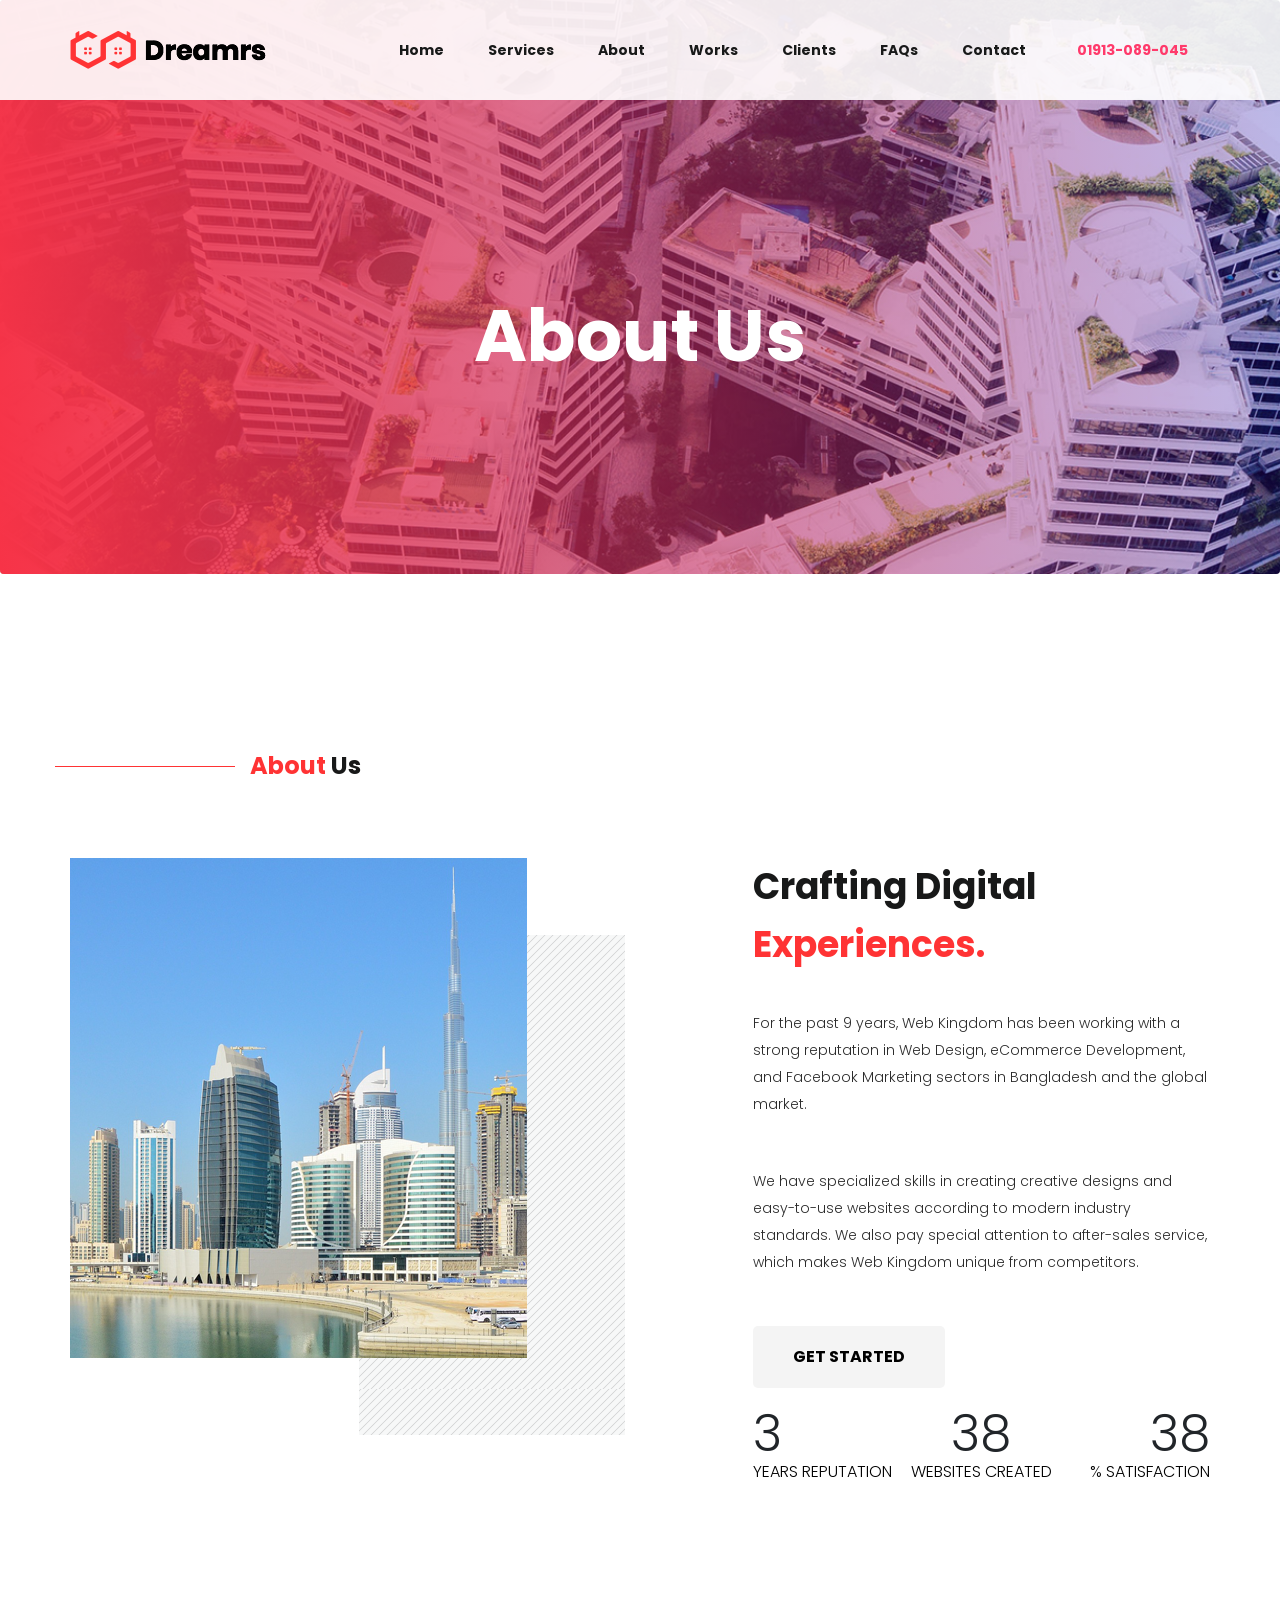
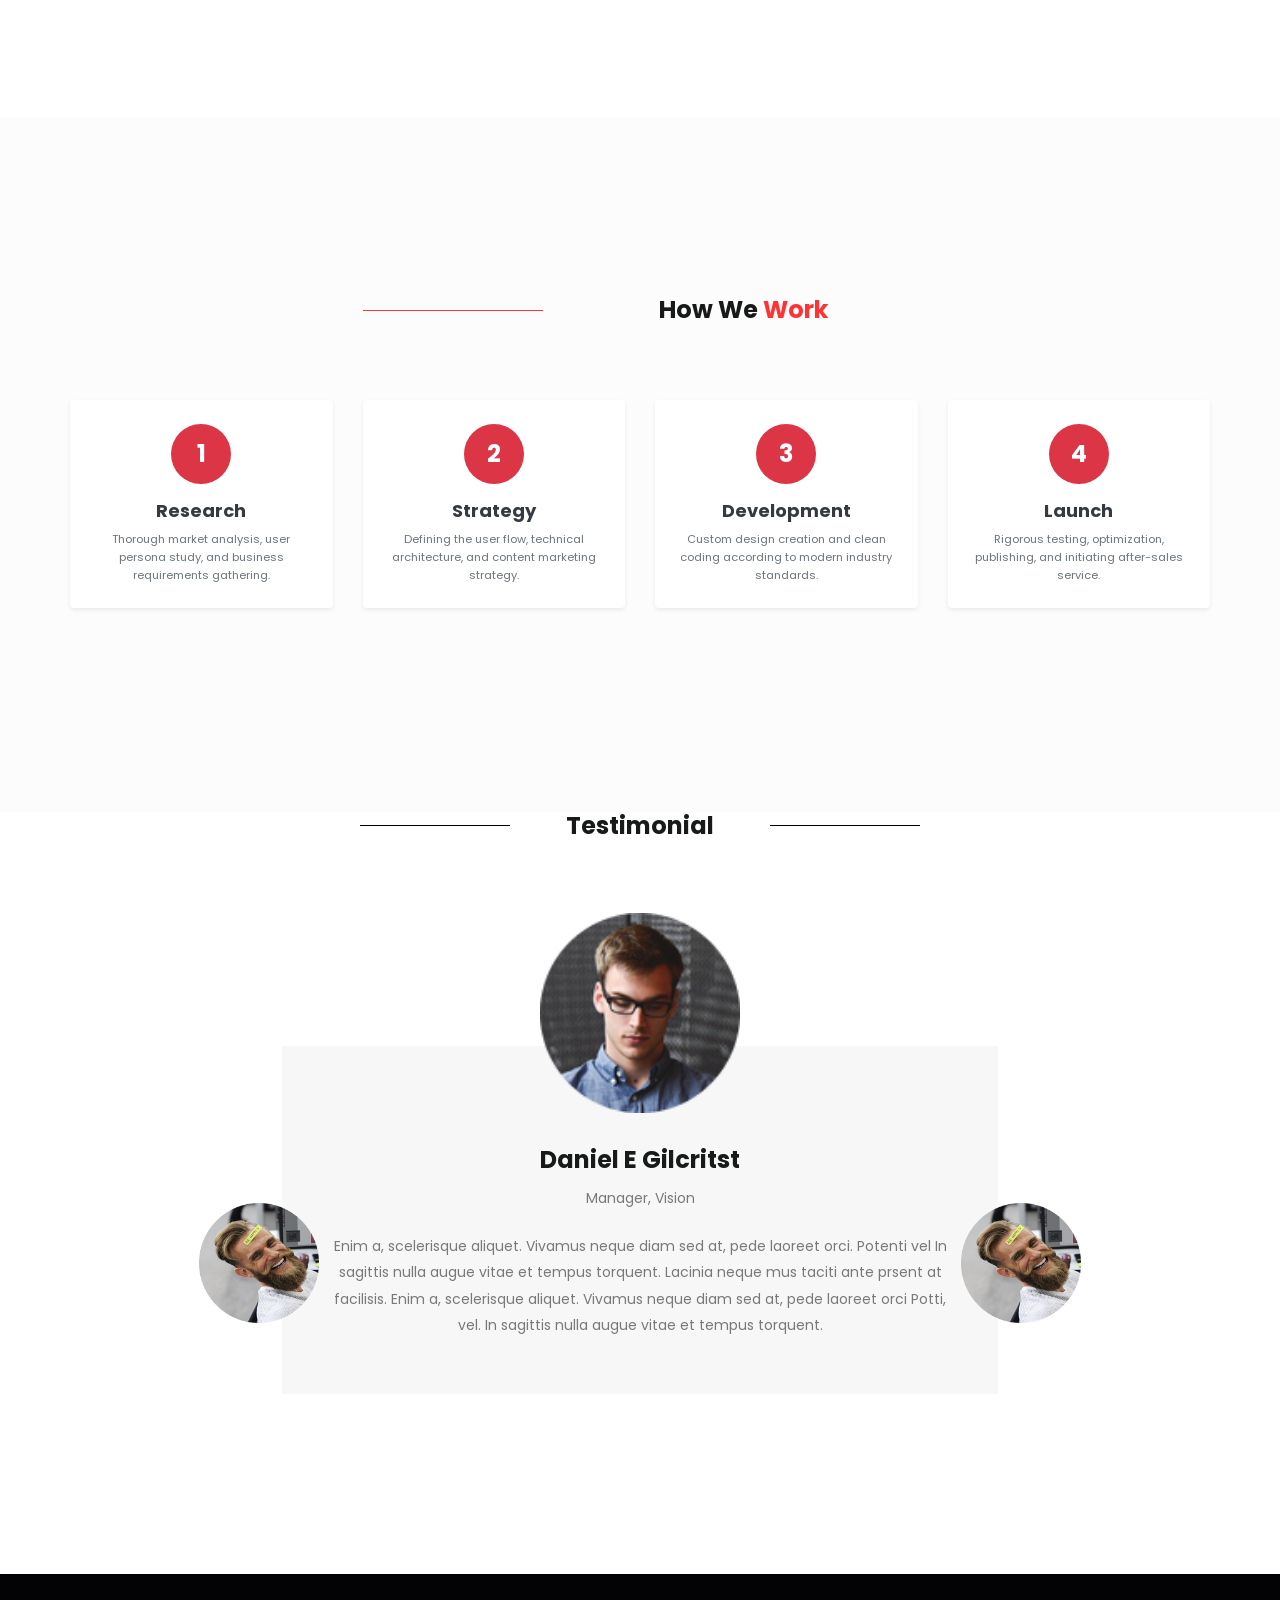
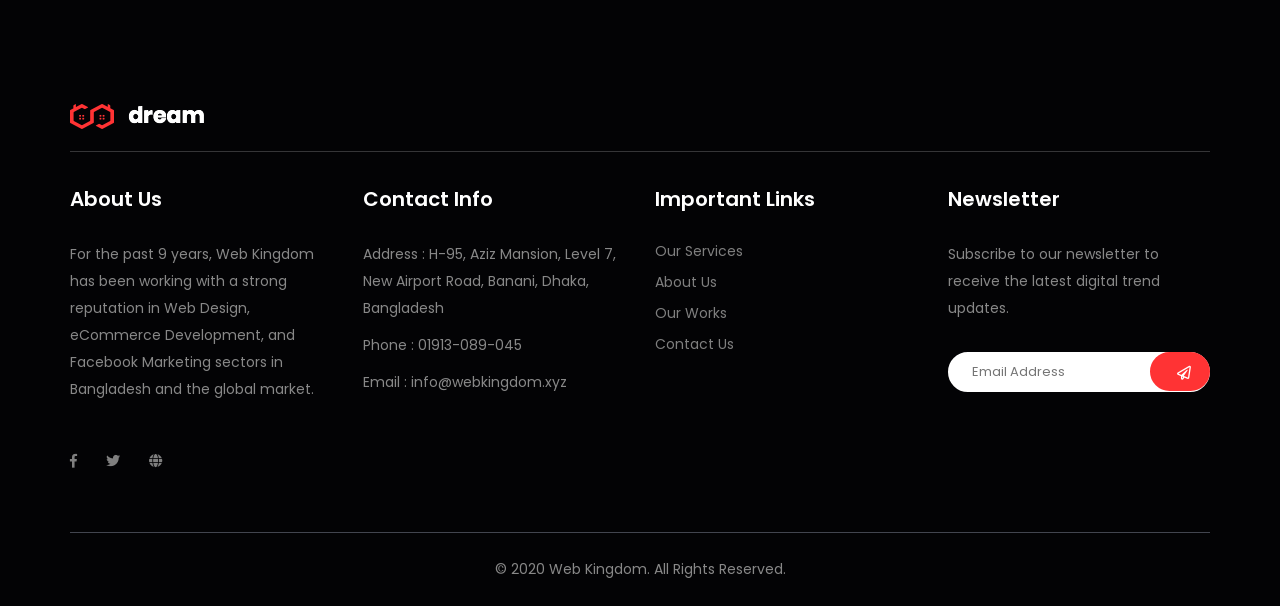
==== about.html @ f904aea2 "Initial commit - Web Kingdom Website Transformation" ====
<!doctype html>
<html lang="en">

<head>
   <!-- Required meta tags -->
   <meta charset="utf-8">
   <meta name="viewport" content="width=device-width, initial-scale=1, shrink-to-fit=no">
   <title>Web Kingdom || About Us</title>
   <link rel="icon" href="img/favicon.png">
   <!-- Bootstrap CSS -->
   <link rel="stylesheet" href="css/bootstrap.min.css">
   <!-- animate CSS -->
   <link rel="stylesheet" href="css/animate.css">
   <!-- owl carousel CSS -->
   <link rel="stylesheet" href="css/owl.carousel.min.css">
   <!-- themify CSS -->
   <link rel="stylesheet" href="css/themify-icons.css">
   <!-- flaticon CSS -->
   <link rel="stylesheet" href="css/flaticon.css">
   <!-- magnific-popup CSS -->
   <link rel="stylesheet" href="css/magnific-popup.css">
   <!-- slick CSS -->
   <link rel="stylesheet" href="css/slick.css">
   <!-- font awesome CSS -->
   <link rel="stylesheet" href="fontawesome/css/all.min.css">
   <!-- style CSS -->
   <link rel="stylesheet" href="css/style.css">
</head>

<body>
   <!--::menu part start::-->
   <header class="main_menu home_menu">
      <div class="container">
         <div class="row">
            <div class="col-lg-12">
               <nav class="navbar navbar-expand-lg navbar-light">
                  <a class="navbar-brand" href="index.html"> <img src="img/logo.png" alt="logo"> </a>
                  <button class="navbar-toggler" type="button" data-toggle="collapse" data-target="#navbarNav"
                     aria-controls="navbarNav" aria-expanded="false" aria-label="Toggle navigation">
                     <span class="navbar-toggler-icon"></span>
                  </button>
                  <div class="collapse navbar-collapse main-menu-item" id="navbarNav">
                     <ul class="navbar-nav">
                        <li class="nav-item">
                           <a class="nav-link" href="index.html">Home</a>
                        </li>
                        <li class="nav-item">
                           <a class="nav-link" href="services.html">Services</a>
                        </li>
                        <li class="nav-item active">
                           <a class="nav-link" href="about.html">About</a>
                        </li>
                        <li class="nav-item">
                           <a class="nav-link" href="project.html">Works</a>
                        </li>
                        <li class="nav-item">
                           <a class="nav-link" href="index.html#clients">Clients</a>
                        </li>
                        <li class="nav-item">
                           <a class="nav-link" href="index.html#faqs">FAQs</a>
                        </li>
                        <li class="nav-item">
                           <a class="nav-link" href="contact.html">Contact</a>
                        </li>
                        <li class="nav-item">
                           <a class="nav-link font-weight-bold" href="tel:01913089045" style="color: #ff3a6b;"><i class="fas fa-phone-alt mr-1"></i> 01913-089-045</a>
                        </li>
                     </ul>
                  </div>
               </nav>
            </div>
         </div>
      </div>
   </header>
   <!--::menu part end::-->

   <!--::breadcrumb part start::-->
   <section class="breadcrumb blog_bg">
      <div class="container">
         <div class="row">
            <div class="col-lg-12">
               <div class="breadcrumb_iner">
                  <div class="breadcrumb_iner_item">
                     <h2>About Us</h2>
                  </div>
               </div>
            </div>
         </div>
      </div>
   </section>
   <!--::breadcrumb part start::-->

   <!--::about part start::-->
   <section class="about_part section-padding">
      <div class="container">
         <div class="row">
            <div class="section_tittle">
               <h2><span>about</span> us</h2>
            </div>
         </div>
         <div class="row">
            <div class="col-lg-6 col-md-6">
               <div class="about_img">
                  <img src="img/about.png" alt="">
               </div>
            </div>
            <div class="offset-lg-1 col-lg-5 col-sm-8 col-md-6">
               <div class="about_text">
                  <h2>Crafting Digital <span>Experiences.</span></h2>
                  <p>For the past 9 years, Web Kingdom has been working with a strong reputation in Web Design, eCommerce Development, and Facebook Marketing sectors in Bangladesh and the global market.</p>
                  <p>We have specialized skills in creating creative designs and easy-to-use websites according to modern industry standards. We also pay special attention to after-sales service, which makes Web Kingdom unique from competitors.</p>
                  <a href="contact.html" class="btn_1">Get Started</a>
                  <div class="about_part_counter mt-4">
                     <div class="single_counter">
                        <span class="counter">9</span>
                        <p>Years Reputation</p>
                     </div>
                     <div class="single_counter">
                        <span class="counter">100</span>
                        <p>Websites Created</p>
                     </div>
                     <div class="single_counter">
                        <span class="counter">100</span>
                        <p>% Satisfaction</p>
                     </div>
                  </div>
               </div>
            </div>
         </div>
      </div>
   </section>
   <!--::about part end::-->

   <!--::team part end::-->
   <!--::how we work start::-->
   <section class="service_part section-padding" style="background-color: #fcfcfd;">
      <div class="container">
         <div class="row justify-content-center">
            <div class="col-xl-6 col-sm-6">
               <div class="section_tittle text-center">
                  <h2>How We <span>Work</span></h2>
               </div>
            </div>
         </div>
         <div class="row mt-5">
            <div class="col-lg-3 col-sm-6 text-center mb-4">
               <div class="p-4 bg-white rounded shadow-sm">
                  <div class="rounded-circle bg-danger text-white d-flex align-items-center justify-content-center mx-auto mb-3" style="width: 60px; height: 60px; font-size: 1.5rem; font-weight: bold;">1</div>
                  <h4 class="text-dark font-weight-bold mb-2">Research</h4>
                  <p class="text-secondary small">Thorough market analysis, user persona study, and business requirements gathering.</p>
               </div>
            </div>
            <div class="col-lg-3 col-sm-6 text-center mb-4">
               <div class="p-4 bg-white rounded shadow-sm">
                  <div class="rounded-circle bg-danger text-white d-flex align-items-center justify-content-center mx-auto mb-3" style="width: 60px; height: 60px; font-size: 1.5rem; font-weight: bold;">2</div>
                  <h4 class="text-dark font-weight-bold mb-2">Strategy</h4>
                  <p class="text-secondary small">Defining the user flow, technical architecture, and content marketing strategy.</p>
               </div>
            </div>
            <div class="col-lg-3 col-sm-6 text-center mb-4">
               <div class="p-4 bg-white rounded shadow-sm">
                  <div class="rounded-circle bg-danger text-white d-flex align-items-center justify-content-center mx-auto mb-3" style="width: 60px; height: 60px; font-size: 1.5rem; font-weight: bold;">3</div>
                  <h4 class="text-dark font-weight-bold mb-2">Development</h4>
                  <p class="text-secondary small">Custom design creation and clean coding according to modern industry standards.</p>
               </div>
            </div>
            <div class="col-lg-3 col-sm-6 text-center mb-4">
               <div class="p-4 bg-white rounded shadow-sm">
                  <div class="rounded-circle bg-danger text-white d-flex align-items-center justify-content-center mx-auto mb-3" style="width: 60px; height: 60px; font-size: 1.5rem; font-weight: bold;">4</div>
                  <h4 class="text-dark font-weight-bold mb-2">Launch</h4>
                  <p class="text-secondary small">Rigorous testing, optimization, publishing, and initiating after-sales service.</p>
               </div>
            </div>
         </div>
      </div>
   </section>
   <!--::how we work end::-->


   <!--::review_part start::-->
   <section class="review_part padding_bottom">
      <div class="container-fluid">
         <div class="row justify-content-center">
            <div class="col-xl-6 col-sm-6">
               <div class="section_tittle text-center">
                  <h2>Testimonial</h2>
               </div>
            </div>
         </div>
         <div class="row justify-content-center">
            <div class="col-lg-11 col-sm-8">
               <!-- THUMBNAILS -->
               <div class="slider-nav-thumbnails">
                  <div class="slider-thumbnails">
                     <img src="img/client/client_1.png" alt="slideimg" class="image">
                  </div>
                  <div class="slider-thumbnails">
                     <img src="img/client/client_2.png" alt="slideimg" class="image">
                  </div>
                  <div class="slider-thumbnails">
                     <img src="img/client/client_3.png" alt="slideimg" class="image">
                  </div>
                  <div class="slider-thumbnails">
                     <img src="img/client/client_2.png" alt="slideimg" class="image">
                  </div>
               </div>
            </div>
            <div class="col-lg-7 col-sm-10">
               <!-- MAIN SLIDES -->
               <div class="slider">
                  <div data-index="1">
                     <div class="client_review_text text-center">
                        <h3>Daniel E Gilcritst</h3>
                        <h5>Manager, Vision</h5>
                        <p>Enim a, scelerisque aliquet. Vivamus neque diam sed at, pede laoreet orci.
                           Potenti vel In sagittis nulla augue vitae et tempus torquent. Lacinia neque
                           mus taciti ante prsent at facilisis. Enim a, scelerisque aliquet. Vivamus neque
                           diam sed at, pede laoreet orci Potti, vel. In sagittis nulla augue vitae et
                           tempus torquent. </p>
                     </div>
                  </div>
                  <div data-index="2">
                     <div class="client_review_text text-center">
                        <h3>Daniel E Gilcritst</h3>
                        <h5>Manager, Vision</h5>
                        <p> Vivamus neque diam sed at, pede laoreet orci. Potenti
                           vel In sagittis nulla augue vitae et tempus torquent. Lacinia neque mus taciti
                           ante prsent at facilisis. Enim a, scelerisque aliquet. Vivamus neque diam sed at,
                           pede laoreet orci Potti, vel. In sagittis nulla augue vitae et tempus torquent. Enim a,
                           scelerisque aliquet. </p>
                     </div>
                  </div>
                  <div data-index="3">
                     <div class="client_review_text text-center">
                        <h3>Daniel E Gilcritst</h3>
                        <h5>Manager, Vision</h5>
                        <p>Enim a, scelerisque aliquet. Vivamus neque diam sed at, pede laoreet orci. Potenti
                           vel In sagittis nulla augue vitae et tempus torquent. Lacinia neque mus taciti
                           ante prsent at facilisis. Enim a, scelerisque aliquet. Vivamus neque diam sed at,
                           pede laoreet orci Potti, vel. In sagittis nulla augue vitae et tempus torquent. </p>
                     </div>
                  </div>
                  <div data-index="4">
                     <div class="client_review_text text-center">
                        <h3>Daniel E Gilcritst</h3>
                        <h5>Manager, Vision</h5>
                        <p>Vivamus neque diam sed at, pede laoreet orci. Potenti
                           vel In sagittis nulla augue vitae et tempus torquent. Lacinia neque mus taciti
                           ante prsent at facilisis. Enim a, scelerisque aliquet. Vivamus neque diam sed at,
                           pede laoreet orci Potti, vel. In sagittis nulla augue vitae et tempus torquent Enim a,
                           scelerisque aliquet. </p>
                     </div>
                  </div>
               </div>
            </div>
         </div>
      </div>
   </section>
   <!--::review_part end::-->

   <!--::footer_part start::-->
   <footer class="footer_part">
      <div class="container">
         <div class="row">
            <div class="col-lg-12">
               <div class="footer_logo">
                  <a href="index.html" class="footer_logo_iner"> <img src="img/footer_logo.png" alt="#"> </a>
               </div>
            </div>

            <div class="col-sm-6 col-lg-3">
               <div class="single_footer_part">
                  <h4>About Us</h4>
                  <p>For the past 9 years, Web Kingdom has been working with a strong reputation in Web Design, eCommerce Development, and Facebook Marketing sectors in Bangladesh and the global market.</p>
                  <div class="footer_icon social_icon">
                     <ul class="list-unstyled">
                        <li><a href="#" class="single_social_icon"><i class="fab fa-facebook-f"></i></a></li>
                        <li><a href="#" class="single_social_icon"><i class="fab fa-twitter"></i></a></li>
                        <li><a href="#" class="single_social_icon"><i class="fas fa-globe"></i></a></li>
                     </ul>
                  </div>
               </div>
            </div>
            <div class="col-sm-6 col-lg-3">
               <div class="single_footer_part">
                  <h4>Contact Info</h4>
                  <p>Address : H-95, Aziz Mansion, Level 7, New Airport Road, Banani, Dhaka, Bangladesh</p>
                  <p>Phone : 01913-089-045</p>
                  <p>Email : info@webkingdom.xyz</p>
               </div>
            </div>
            <div class="col-sm-6 col-lg-3">
               <div class="single_footer_part">
                  <h4>Important Links</h4>
                  <ul class="list-unstyled">
                     <li><a href="services.html">Our Services</a></li>
                     <li><a href="about.html">About Us</a></li>
                     <li><a href="project.html">Our Works</a></li>
                     <li><a href="contact.html">Contact Us</a></li>
                  </ul>
               </div>
            </div>
            <div class="col-sm-6 col-lg-3">
               <div class="single_footer_part">
                  <h4>Newsletter</h4>
                  <p>Subscribe to our newsletter to receive the latest digital trend updates.</p>
                  <div id="mc_embed_signup">
                     <form target="_blank"
                        action="#"
                        method="get" class="subscribe_form relative mail_part" required>
                        <input type="email" name="email" id="newsletter-form-email" placeholder="Email Address"
                           class="placeholder hide-on-focus" onfocus="this.placeholder = ''" onblur="this.placeholder = ' Email Address '"
                           required="" type="email">
                        <button type="submit" name="submit" id="newsletter-submit"
                           class="email_icon newsletter-submit button-contactForm"><i
                              class="far fa-paper-plane"></i></button>
                        <div class="mt-10 info"></div>
                     </form>
                  </div>
               </div>
            </div>
         </div>
         <hr>
         <div class="row">
            <div class="col-lg-12">
               <div class="copyright_text text-center">
                  <P>
© 2020 Web Kingdom. All Rights Reserved.
                  </P>
               </div>
            </div>
         </div>
      </div>
   </footer>
   <!--::footer_part end::-->
   
   <!-- jquery -->
   <script src="js/jquery-1.12.1.min.js"></script>
   <!-- popper js -->
   <script src="js/popper.min.js"></script>
   <!-- bootstrap js -->
   <script src="js/bootstrap.min.js"></script>
   <!-- easing js -->
   <script src="js/jquery.magnific-popup.min.js"></script>
   <!-- owl carousel js -->
   <script src="js/owl.carousel.min.js"></script>
   <script src="js/slick.min.js"></script>
   <!-- easing js -->
   <script src="js/jquery.easing.min.js"></script>
   <!--masonry js-->
   <script src="js/masonry.pkgd.min.js"></script>
   <script src="js/masonry.pkgd.js"></script>
   <!--form validation js-->
   <script src="js/jquery.nice-select.min.js"></script>
   <script src="js/contact.js"></script>
   <script src="js/jquery.ajaxchimp.min.js"></script>
   <script src="js/jquery.form.js"></script>
   <script src="js/jquery.validate.min.js"></script>
   <script src="js/mail-script.js"></script>
   <!-- counter js -->
   <script src="js/jquery.counterup.min.js"></script>
   <script src="js/waypoints.min.js"></script>
   <!-- custom js -->
   <script src="js/custom.js"></script>
</body>

</html>
---- fontawesome/css/all.min.css ----
.fa,.fab,.fal,.far,.fas{-moz-osx-font-smoothing:grayscale;-webkit-font-smoothing:antialiased;display:inline-block;font-style:normal;font-variant:normal;text-rendering:auto;line-height:1}.fa-lg{font-size:1.33333em;line-height:.75em;vertical-align:-.0667em}.fa-xs{font-size:.75em}.fa-sm{font-size:.875em}.fa-1x{font-size:1em}.fa-2x{font-size:2em}.fa-3x{font-size:3em}.fa-4x{font-size:4em}.fa-5x{font-size:5em}.fa-6x{font-size:6em}.fa-7x{font-size:7em}.fa-8x{font-size:8em}.fa-9x{font-size:9em}.fa-10x{font-size:10em}.fa-fw{text-align:center;width:1.25em}.fa-ul{list-style-type:none;margin-left:2.5em;padding-left:0}.fa-ul>li{position:relative}.fa-li{left:-2em;position:absolute;text-align:center;width:2em;line-height:inherit}.fa-border{border:.08em solid #eee;border-radius:.1em;padding:.2em .25em .15em}.fa-pull-left{float:left}.fa-pull-right{float:right}.fa.fa-pull-left,.fab.fa-pull-left,.fal.fa-pull-left,.far.fa-pull-left,.fas.fa-pull-left{margin-right:.3em}.fa.fa-pull-right,.fab.fa-pull-right,.fal.fa-pull-right,.far.fa-pull-right,.fas.fa-pull-right{margin-left:.3em}.fa-spin{animation:fa-spin 2s infinite linear}.fa-pulse{animation:fa-spin 1s infinite steps(8)}@keyframes fa-spin{0%{transform:rotate(0deg)}to{transform:rotate(1turn)}}.fa-rotate-90{-ms-filter:"progid:DXImageTransform.Microsoft.BasicImage(rotation=1)";transform:rotate(90deg)}.fa-rotate-180{-ms-filter:"progid:DXImageTransform.Microsoft.BasicImage(rotation=2)";transform:rotate(180deg)}.fa-rotate-270{-ms-filter:"progid:DXImageTransform.Microsoft.BasicImage(rotation=3)";transform:rotate(270deg)}.fa-flip-horizontal{-ms-filter:"progid:DXImageTransform.Microsoft.BasicImage(rotation=0, mirror=1)";transform:scaleX(-1)}.fa-flip-vertical{transform:scaleY(-1)}.fa-flip-horizontal.fa-flip-vertical,.fa-flip-vertical{-ms-filter:"progid:DXImageTransform.Microsoft.BasicImage(rotation=2, mirror=1)"}.fa-flip-horizontal.fa-flip-vertical{transform:scale(-1)}:root .fa-flip-horizontal,:root .fa-flip-vertical,:root .fa-rotate-90,:root .fa-rotate-180,:root .fa-rotate-270{filter:none}.fa-stack{display:inline-block;height:2em;line-height:2em;position:relative;vertical-align:middle;width:2.5em}.fa-stack-1x,.fa-stack-2x{left:0;position:absolute;text-align:center;width:100%}.fa-stack-1x{line-height:inherit}.fa-stack-2x{font-size:2em}.fa-inverse{color:#fff}.fa-500px:before{content:"\f26e"}.fa-accessible-icon:before{content:"\f368"}.fa-accusoft:before{content:"\f369"}.fa-acquisitions-incorporated:before{content:"\f6af"}.fa-ad:before{content:"\f641"}.fa-address-book:before{content:"\f2b9"}.fa-address-card:before{content:"\f2bb"}.fa-adjust:before{content:"\f042"}.fa-adn:before{content:"\f170"}.fa-adobe:before{content:"\f778"}.fa-adversal:before{content:"\f36a"}.fa-affiliatetheme:before{content:"\f36b"}.fa-air-freshener:before{content:"\f5d0"}.fa-algolia:before{content:"\f36c"}.fa-align-center:before{content:"\f037"}.fa-align-justify:before{content:"\f039"}.fa-align-left:before{content:"\f036"}.fa-align-right:before{content:"\f038"}.fa-alipay:before{content:"\f642"}.fa-allergies:before{content:"\f461"}.fa-amazon:before{content:"\f270"}.fa-amazon-pay:before{content:"\f42c"}.fa-ambulance:before{content:"\f0f9"}.fa-american-sign-language-interpreting:before{content:"\f2a3"}.fa-amilia:before{content:"\f36d"}.fa-anchor:before{content:"\f13d"}.fa-android:before{content:"\f17b"}.fa-angellist:before{content:"\f209"}.fa-angle-double-down:before{content:"\f103"}.fa-angle-double-left:before{content:"\f100"}.fa-angle-double-right:before{content:"\f101"}.fa-angle-double-up:before{content:"\f102"}.fa-angle-down:before{content:"\f107"}.fa-angle-left:before{content:"\f104"}.fa-angle-right:before{content:"\f105"}.fa-angle-up:before{content:"\f106"}.fa-angry:before{content:"\f556"}.fa-angrycreative:before{content:"\f36e"}.fa-angular:before{content:"\f420"}.fa-ankh:before{content:"\f644"}.fa-app-store:before{content:"\f36f"}.fa-app-store-ios:before{content:"\f370"}.fa-apper:before{content:"\f371"}.fa-apple:before{content:"\f179"}.fa-apple-alt:before{content:"\f5d1"}.fa-apple-pay:before{content:"\f415"}.fa-archive:before{content:"\f187"}.fa-archway:before{content:"\f557"}.fa-arrow-alt-circle-down:before{content:"\f358"}.fa-arrow-alt-circle-left:before{content:"\f359"}.fa-arrow-alt-circle-right:before{content:"\f35a"}.fa-arrow-alt-circle-up:before{content:"\f35b"}.fa-arrow-circle-down:before{content:"\f0ab"}.fa-arrow-circle-left:before{content:"\f0a8"}.fa-arrow-circle-right:before{content:"\f0a9"}.fa-arrow-circle-up:before{content:"\f0aa"}.fa-arrow-down:before{content:"\f063"}.fa-arrow-left:before{content:"\f060"}.fa-arrow-right:before{content:"\f061"}.fa-arrow-up:before{content:"\f062"}.fa-arrows-alt:before{content:"\f0b2"}.fa-arrows-alt-h:before{content:"\f337"}.fa-arrows-alt-v:before{content:"\f338"}.fa-artstation:before{content:"\f77a"}.fa-assistive-listening-systems:before{content:"\f2a2"}.fa-asterisk:before{content:"\f069"}.fa-asymmetrik:before{content:"\f372"}.fa-at:before{content:"\f1fa"}.fa-atlas:before{content:"\f558"}.fa-atlassian:before{content:"\f77b"}.fa-atom:before{content:"\f5d2"}.fa-audible:before{content:"\f373"}.fa-audio-description:before{content:"\f29e"}.fa-autoprefixer:before{content:"\f41c"}.fa-avianex:before{content:"\f374"}.fa-aviato:before{content:"\f421"}.fa-award:before{content:"\f559"}.fa-aws:before{content:"\f375"}.fa-baby:before{content:"\f77c"}.fa-baby-carriage:before{content:"\f77d"}.fa-backspace:before{content:"\f55a"}.fa-backward:before{content:"\f04a"}.fa-balance-scale:before{content:"\f24e"}.fa-ban:before{content:"\f05e"}.fa-band-aid:before{content:"\f462"}.fa-bandcamp:before{content:"\f2d5"}.fa-barcode:before{content:"\f02a"}.fa-bars:before{content:"\f0c9"}.fa-baseball-ball:before{content:"\f433"}.fa-basketball-ball:before{content:"\f434"}.fa-bath:before{content:"\f2cd"}.fa-battery-empty:before{content:"\f244"}.fa-battery-full:before{content:"\f240"}.fa-battery-half:before{content:"\f242"}.fa-battery-quarter:before{content:"\f243"}.fa-battery-three-quarters:before{content:"\f241"}.fa-bed:before{content:"\f236"}.fa-beer:before{content:"\f0fc"}.fa-behance:before{content:"\f1b4"}.fa-behance-square:before{content:"\f1b5"}.fa-bell:before{content:"\f0f3"}.fa-bell-slash:before{content:"\f1f6"}.fa-bezier-curve:before{content:"\f55b"}.fa-bible:before{content:"\f647"}.fa-bicycle:before{content:"\f206"}.fa-bimobject:before{content:"\f378"}.fa-binoculars:before{content:"\f1e5"}.fa-biohazard:before{content:"\f780"}.fa-birthday-cake:before{content:"\f1fd"}.fa-bitbucket:before{content:"\f171"}.fa-bitcoin:before{content:"\f379"}.fa-bity:before{content:"\f37a"}.fa-black-tie:before{content:"\f27e"}.fa-blackberry:before{content:"\f37b"}.fa-blender:before{content:"\f517"}.fa-blender-phone:before{content:"\f6b6"}.fa-blind:before{content:"\f29d"}.fa-blog:before{content:"\f781"}.fa-blogger:before{content:"\f37c"}.fa-blogger-b:before{content:"\f37d"}.fa-bluetooth:before{content:"\f293"}.fa-bluetooth-b:before{content:"\f294"}.fa-bold:before{content:"\f032"}.fa-bolt:before{content:"\f0e7"}.fa-bomb:before{content:"\f1e2"}.fa-bone:before{content:"\f5d7"}.fa-bong:before{content:"\f55c"}.fa-book:before{content:"\f02d"}.fa-book-dead:before{content:"\f6b7"}.fa-book-open:before{content:"\f518"}.fa-book-reader:before{content:"\f5da"}.fa-bookmark:before{content:"\f02e"}.fa-bowling-ball:before{content:"\f436"}.fa-box:before{content:"\f466"}.fa-box-open:before{content:"\f49e"}.fa-boxes:before{content:"\f468"}.fa-braille:before{content:"\f2a1"}.fa-brain:before{content:"\f5dc"}.fa-briefcase:before{content:"\f0b1"}.fa-briefcase-medical:before{content:"\f469"}.fa-broadcast-tower:before{content:"\f519"}.fa-broom:before{content:"\f51a"}.fa-brush:before{content:"\f55d"}.fa-btc:before{content:"\f15a"}.fa-bug:before{content:"\f188"}.fa-building:before{content:"\f1ad"}.fa-bullhorn:before{content:"\f0a1"}.fa-bullseye:before{content:"\f140"}.fa-burn:before{content:"\f46a"}.fa-buromobelexperte:before{content:"\f37f"}.fa-bus:before{content:"\f207"}.fa-bus-alt:before{content:"\f55e"}.fa-business-time:before{content:"\f64a"}.fa-buysellads:before{content:"\f20d"}.fa-calculator:before{content:"\f1ec"}.fa-calendar:before{content:"\f133"}.fa-calendar-alt:before{content:"\f073"}.fa-calendar-check:before{content:"\f274"}.fa-calendar-day:before{content:"\f783"}.fa-calendar-minus:before{content:"\f272"}.fa-calendar-plus:before{content:"\f271"}.fa-calendar-times:before{content:"\f273"}.fa-calendar-week:before{content:"\f784"}.fa-camera:before{content:"\f030"}.fa-camera-retro:before{content:"\f083"}.fa-campground:before{content:"\f6bb"}.fa-canadian-maple-leaf:before{content:"\f785"}.fa-candy-cane:before{content:"\f786"}.fa-cannabis:before{content:"\f55f"}.fa-capsules:before{content:"\f46b"}.fa-car:before{content:"\f1b9"}.fa-car-alt:before{content:"\f5de"}.fa-car-battery:before{content:"\f5df"}.fa-car-crash:before{content:"\f5e1"}.fa-car-side:before{content:"\f5e4"}.fa-caret-down:before{content:"\f0d7"}.fa-caret-left:before{content:"\f0d9"}.fa-caret-right:before{content:"\f0da"}.fa-caret-square-down:before{content:"\f150"}.fa-caret-square-left:before{content:"\f191"}.fa-caret-square-right:before{content:"\f152"}.fa-caret-square-up:before{content:"\f151"}.fa-caret-up:before{content:"\f0d8"}.fa-carrot:before{content:"\f787"}.fa-cart-arrow-down:before{content:"\f218"}.fa-cart-plus:before{content:"\f217"}.fa-cash-register:before{content:"\f788"}.fa-cat:before{content:"\f6be"}.fa-cc-amazon-pay:before{content:"\f42d"}.fa-cc-amex:before{content:"\f1f3"}.fa-cc-apple-pay:before{content:"\f416"}.fa-cc-diners-club:before{content:"\f24c"}.fa-cc-discover:before{content:"\f1f2"}.fa-cc-jcb:before{content:"\f24b"}.fa-cc-mastercard:before{content:"\f1f1"}.fa-cc-paypal:before{content:"\f1f4"}.fa-cc-stripe:before{content:"\f1f5"}.fa-cc-visa:before{content:"\f1f0"}.fa-centercode:before{content:"\f380"}.fa-centos:before{content:"\f789"}.fa-certificate:before{content:"\f0a3"}.fa-chair:before{content:"\f6c0"}.fa-chalkboard:before{content:"\f51b"}.fa-chalkboard-teacher:before{content:"\f51c"}.fa-charging-station:before{content:"\f5e7"}.fa-chart-area:before{content:"\f1fe"}.fa-chart-bar:before{content:"\f080"}.fa-chart-line:before{content:"\f201"}.fa-chart-pie:before{content:"\f200"}.fa-check:before{content:"\f00c"}.fa-check-circle:before{content:"\f058"}.fa-check-double:before{content:"\f560"}.fa-check-square:before{content:"\f14a"}.fa-chess:before{content:"\f439"}.fa-chess-bishop:before{content:"\f43a"}.fa-chess-board:before{content:"\f43c"}.fa-chess-king:before{content:"\f43f"}.fa-chess-knight:before{content:"\f441"}.fa-chess-pawn:before{content:"\f443"}.fa-chess-queen:before{content:"\f445"}.fa-chess-rook:before{content:"\f447"}.fa-chevron-circle-down:before{content:"\f13a"}.fa-chevron-circle-left:before{content:"\f137"}.fa-chevron-circle-right:before{content:"\f138"}.fa-chevron-circle-up:before{content:"\f139"}.fa-chevron-down:before{content:"\f078"}.fa-chevron-left:before{content:"\f053"}.fa-chevron-right:before{content:"\f054"}.fa-chevron-up:before{content:"\f077"}.fa-child:before{content:"\f1ae"}.fa-chrome:before{content:"\f268"}.fa-church:before{content:"\f51d"}.fa-circle:before{content:"\f111"}.fa-circle-notch:before{content:"\f1ce"}.fa-city:before{content:"\f64f"}.fa-clipboard:before{content:"\f328"}.fa-clipboard-check:before{content:"\f46c"}.fa-clipboard-list:before{content:"\f46d"}.fa-clock:before{content:"\f017"}.fa-clone:before{content:"\f24d"}.fa-closed-captioning:before{content:"\f20a"}.fa-cloud:before{content:"\f0c2"}.fa-cloud-download-alt:before{content:"\f381"}.fa-cloud-meatball:before{content:"\f73b"}.fa-cloud-moon:before{content:"\f6c3"}.fa-cloud-moon-rain:before{content:"\f73c"}.fa-cloud-rain:before{content:"\f73d"}.fa-cloud-showers-heavy:before{content:"\f740"}.fa-cloud-sun:before{content:"\f6c4"}.fa-cloud-sun-rain:before{content:"\f743"}.fa-cloud-upload-alt:before{content:"\f382"}.fa-cloudscale:before{content:"\f383"}.fa-cloudsmith:before{content:"\f384"}.fa-cloudversify:before{content:"\f385"}.fa-cocktail:before{content:"\f561"}.fa-code:before{content:"\f121"}.fa-code-branch:before{content:"\f126"}.fa-codepen:before{content:"\f1cb"}.fa-codiepie:before{content:"\f284"}.fa-coffee:before{content:"\f0f4"}.fa-cog:before{content:"\f013"}.fa-cogs:before{content:"\f085"}.fa-coins:before{content:"\f51e"}.fa-columns:before{content:"\f0db"}.fa-comment:before{content:"\f075"}.fa-comment-alt:before{content:"\f27a"}.fa-comment-dollar:before{content:"\f651"}.fa-comment-dots:before{content:"\f4ad"}.fa-comment-slash:before{content:"\f4b3"}.fa-comments:before{content:"\f086"}.fa-comments-dollar:before{content:"\f653"}.fa-compact-disc:before{content:"\f51f"}.fa-compass:before{content:"\f14e"}.fa-compress:before{content:"\f066"}.fa-compress-arrows-alt:before{content:"\f78c"}.fa-concierge-bell:before{content:"\f562"}.fa-confluence:before{content:"\f78d"}.fa-connectdevelop:before{content:"\f20e"}.fa-contao:before{content:"\f26d"}.fa-cookie:before{content:"\f563"}.fa-cookie-bite:before{content:"\f564"}.fa-copy:before{content:"\f0c5"}.fa-copyright:before{content:"\f1f9"}.fa-couch:before{content:"\f4b8"}.fa-cpanel:before{content:"\f388"}.fa-creative-commons:before{content:"\f25e"}.fa-creative-commons-by:before{content:"\f4e7"}.fa-creative-commons-nc:before{content:"\f4e8"}.fa-creative-commons-nc-eu:before{content:"\f4e9"}.fa-creative-commons-nc-jp:before{content:"\f4ea"}.fa-creative-commons-nd:before{content:"\f4eb"}.fa-creative-commons-pd:before{content:"\f4ec"}.fa-creative-commons-pd-alt:before{content:"\f4ed"}.fa-creative-commons-remix:before{content:"\f4ee"}.fa-creative-commons-sa:before{content:"\f4ef"}.fa-creative-commons-sampling:before{content:"\f4f0"}.fa-creative-commons-sampling-plus:before{content:"\f4f1"}.fa-creative-commons-share:before{content:"\f4f2"}.fa-creative-commons-zero:before{content:"\f4f3"}.fa-credit-card:before{content:"\f09d"}.fa-critical-role:before{content:"\f6c9"}.fa-crop:before{content:"\f125"}.fa-crop-alt:before{content:"\f565"}.fa-cross:before{content:"\f654"}.fa-crosshairs:before{content:"\f05b"}.fa-crow:before{content:"\f520"}.fa-crown:before{content:"\f521"}.fa-css3:before{content:"\f13c"}.fa-css3-alt:before{content:"\f38b"}.fa-cube:before{content:"\f1b2"}.fa-cubes:before{content:"\f1b3"}.fa-cut:before{content:"\f0c4"}.fa-cuttlefish:before{content:"\f38c"}.fa-d-and-d:before{content:"\f38d"}.fa-d-and-d-beyond:before{content:"\f6ca"}.fa-dashcube:before{content:"\f210"}.fa-database:before{content:"\f1c0"}.fa-deaf:before{content:"\f2a4"}.fa-delicious:before{content:"\f1a5"}.fa-democrat:before{content:"\f747"}.fa-deploydog:before{content:"\f38e"}.fa-deskpro:before{content:"\f38f"}.fa-desktop:before{content:"\f108"}.fa-dev:before{content:"\f6cc"}.fa-deviantart:before{content:"\f1bd"}.fa-dharmachakra:before{content:"\f655"}.fa-dhl:before{content:"\f790"}.fa-diagnoses:before{content:"\f470"}.fa-diaspora:before{content:"\f791"}.fa-dice:before{content:"\f522"}.fa-dice-d20:before{content:"\f6cf"}.fa-dice-d6:before{content:"\f6d1"}.fa-dice-five:before{content:"\f523"}.fa-dice-four:before{content:"\f524"}.fa-dice-one:before{content:"\f525"}.fa-dice-six:before{content:"\f526"}.fa-dice-three:before{content:"\f527"}.fa-dice-two:before{content:"\f528"}.fa-digg:before{content:"\f1a6"}.fa-digital-ocean:before{content:"\f391"}.fa-digital-tachograph:before{content:"\f566"}.fa-directions:before{content:"\f5eb"}.fa-discord:before{content:"\f392"}.fa-discourse:before{content:"\f393"}.fa-divide:before{content:"\f529"}.fa-dizzy:before{content:"\f567"}.fa-dna:before{content:"\f471"}.fa-dochub:before{content:"\f394"}.fa-docker:before{content:"\f395"}.fa-dog:before{content:"\f6d3"}.fa-dollar-sign:before{content:"\f155"}.fa-dolly:before{content:"\f472"}.fa-dolly-flatbed:before{content:"\f474"}.fa-donate:before{content:"\f4b9"}.fa-door-closed:before{content:"\f52a"}.fa-door-open:before{content:"\f52b"}.fa-dot-circle:before{content:"\f192"}.fa-dove:before{content:"\f4ba"}.fa-download:before{content:"\f019"}.fa-draft2digital:before{content:"\f396"}.fa-drafting-compass:before{content:"\f568"}.fa-dragon:before{content:"\f6d5"}.fa-draw-polygon:before{content:"\f5ee"}.fa-dribbble:before{content:"\f17d"}.fa-dribbble-square:before{content:"\f397"}.fa-dropbox:before{content:"\f16b"}.fa-drum:before{content:"\f569"}.fa-drum-steelpan:before{content:"\f56a"}.fa-drumstick-bite:before{content:"\f6d7"}.fa-drupal:before{content:"\f1a9"}.fa-dumbbell:before{content:"\f44b"}.fa-dumpster:before{content:"\f793"}.fa-dumpster-fire:before{content:"\f794"}.fa-dungeon:before{content:"\f6d9"}.fa-dyalog:before{content:"\f399"}.fa-earlybirds:before{content:"\f39a"}.fa-ebay:before{content:"\f4f4"}.fa-edge:before{content:"\f282"}.fa-edit:before{content:"\f044"}.fa-eject:before{content:"\f052"}.fa-elementor:before{content:"\f430"}.fa-ellipsis-h:before{content:"\f141"}.fa-ellipsis-v:before{content:"\f142"}.fa-ello:before{content:"\f5f1"}.fa-ember:before{content:"\f423"}.fa-empire:before{content:"\f1d1"}.fa-envelope:before{content:"\f0e0"}.fa-envelope-open:before{content:"\f2b6"}.fa-envelope-open-text:before{content:"\f658"}.fa-envelope-square:before{content:"\f199"}.fa-envira:before{content:"\f299"}.fa-equals:before{content:"\f52c"}.fa-eraser:before{content:"\f12d"}.fa-erlang:before{content:"\f39d"}.fa-ethereum:before{content:"\f42e"}.fa-ethernet:before{content:"\f796"}.fa-etsy:before{content:"\f2d7"}.fa-euro-sign:before{content:"\f153"}.fa-exchange-alt:before{content:"\f362"}.fa-exclamation:before{content:"\f12a"}.fa-exclamation-circle:before{content:"\f06a"}.fa-exclamation-triangle:before{content:"\f071"}.fa-expand:before{content:"\f065"}.fa-expand-arrows-alt:before{content:"\f31e"}.fa-expeditedssl:before{content:"\f23e"}.fa-external-link-alt:before{content:"\f35d"}.fa-external-link-square-alt:before{content:"\f360"}.fa-eye:before{content:"\f06e"}.fa-eye-dropper:before{content:"\f1fb"}.fa-eye-slash:before{content:"\f070"}.fa-facebook:before{content:"\f09a"}.fa-facebook-f:before{content:"\f39e"}.fa-facebook-messenger:before{content:"\f39f"}.fa-facebook-square:before{content:"\f082"}.fa-fantasy-flight-games:before{content:"\f6dc"}.fa-fast-backward:before{content:"\f049"}.fa-fast-forward:before{content:"\f050"}.fa-fax:before{content:"\f1ac"}.fa-feather:before{content:"\f52d"}.fa-feather-alt:before{content:"\f56b"}.fa-fedex:before{content:"\f797"}.fa-fedora:before{content:"\f798"}.fa-female:before{content:"\f182"}.fa-fighter-jet:before{content:"\f0fb"}.fa-figma:before{content:"\f799"}.fa-file:before{content:"\f15b"}.fa-file-alt:before{content:"\f15c"}.fa-file-archive:before{content:"\f1c6"}.fa-file-audio:before{content:"\f1c7"}.fa-file-code:before{content:"\f1c9"}.fa-file-contract:before{content:"\f56c"}.fa-file-csv:before{content:"\f6dd"}.fa-file-download:before{content:"\f56d"}.fa-file-excel:before{content:"\f1c3"}.fa-file-export:before{content:"\f56e"}.fa-file-image:before{content:"\f1c5"}.fa-file-import:before{content:"\f56f"}.fa-file-invoice:before{content:"\f570"}.fa-file-invoice-dollar:before{content:"\f571"}.fa-file-medical:before{content:"\f477"}.fa-file-medical-alt:before{content:"\f478"}.fa-file-pdf:before{content:"\f1c1"}.fa-file-powerpoint:before{content:"\f1c4"}.fa-file-prescription:before{content:"\f572"}.fa-file-signature:before{content:"\f573"}.fa-file-upload:before{content:"\f574"}.fa-file-video:before{content:"\f1c8"}.fa-file-word:before{content:"\f1c2"}.fa-fill:before{content:"\f575"}.fa-fill-drip:before{content:"\f576"}.fa-film:before{content:"\f008"}.fa-filter:before{content:"\f0b0"}.fa-fingerprint:before{content:"\f577"}.fa-fire:before{content:"\f06d"}.fa-fire-alt:before{content:"\f7e4"}.fa-fire-extinguisher:before{content:"\f134"}.fa-firefox:before{content:"\f269"}.fa-first-aid:before{content:"\f479"}.fa-first-order:before{content:"\f2b0"}.fa-first-order-alt:before{content:"\f50a"}.fa-firstdraft:before{content:"\f3a1"}.fa-fish:before{content:"\f578"}.fa-fist-raised:before{content:"\f6de"}.fa-flag:before{content:"\f024"}.fa-flag-checkered:before{content:"\f11e"}.fa-flag-usa:before{content:"\f74d"}.fa-flask:before{content:"\f0c3"}.fa-flickr:before{content:"\f16e"}.fa-flipboard:before{content:"\f44d"}.fa-flushed:before{content:"\f579"}.fa-fly:before{content:"\f417"}.fa-folder:before{content:"\f07b"}.fa-folder-minus:before{content:"\f65d"}.fa-folder-open:before{content:"\f07c"}.fa-folder-plus:before{content:"\f65e"}.fa-font:before{content:"\f031"}.fa-font-awesome:before{content:"\f2b4"}.fa-font-awesome-alt:before{content:"\f35c"}.fa-font-awesome-flag:before{content:"\f425"}.fa-font-awesome-logo-full:before{content:"\f4e6"}.fa-fonticons:before{content:"\f280"}.fa-fonticons-fi:before{content:"\f3a2"}.fa-football-ball:before{content:"\f44e"}.fa-fort-awesome:before{content:"\f286"}.fa-fort-awesome-alt:before{content:"\f3a3"}.fa-forumbee:before{content:"\f211"}.fa-forward:before{content:"\f04e"}.fa-foursquare:before{content:"\f180"}.fa-free-code-camp:before{content:"\f2c5"}.fa-freebsd:before{content:"\f3a4"}.fa-frog:before{content:"\f52e"}.fa-frown:before{content:"\f119"}.fa-frown-open:before{content:"\f57a"}.fa-fulcrum:before{content:"\f50b"}.fa-funnel-dollar:before{content:"\f662"}.fa-futbol:before{content:"\f1e3"}.fa-galactic-republic:before{content:"\f50c"}.fa-galactic-senate:before{content:"\f50d"}.fa-gamepad:before{content:"\f11b"}.fa-gas-pump:before{content:"\f52f"}.fa-gavel:before{content:"\f0e3"}.fa-gem:before{content:"\f3a5"}.fa-genderless:before{content:"\f22d"}.fa-get-pocket:before{content:"\f265"}.fa-gg:before{content:"\f260"}.fa-gg-circle:before{content:"\f261"}.fa-ghost:before{content:"\f6e2"}.fa-gift:before{content:"\f06b"}.fa-gifts:before{content:"\f79c"}.fa-git:before{content:"\f1d3"}.fa-git-square:before{content:"\f1d2"}.fa-github:before{content:"\f09b"}.fa-github-alt:before{content:"\f113"}.fa-github-square:before{content:"\f092"}.fa-gitkraken:before{content:"\f3a6"}.fa-gitlab:before{content:"\f296"}.fa-gitter:before{content:"\f426"}.fa-glass-cheers:before{content:"\f79f"}.fa-glass-martini:before{content:"\f000"}.fa-glass-martini-alt:before{content:"\f57b"}.fa-glass-whiskey:before{content:"\f7a0"}.fa-glasses:before{content:"\f530"}.fa-glide:before{content:"\f2a5"}.fa-glide-g:before{content:"\f2a6"}.fa-globe:before{content:"\f0ac"}.fa-globe-africa:before{content:"\f57c"}.fa-globe-americas:before{content:"\f57d"}.fa-globe-asia:before{content:"\f57e"}.fa-globe-europe:before{content:"\f7a2"}.fa-gofore:before{content:"\f3a7"}.fa-golf-ball:before{content:"\f450"}.fa-goodreads:before{content:"\f3a8"}.fa-goodreads-g:before{content:"\f3a9"}.fa-google:before{content:"\f1a0"}.fa-google-drive:before{content:"\f3aa"}.fa-google-play:before{content:"\f3ab"}.fa-google-plus:before{content:"\f2b3"}.fa-google-plus-g:before{content:"\f0d5"}.fa-google-plus-square:before{content:"\f0d4"}.fa-google-wallet:before{content:"\f1ee"}.fa-gopuram:before{content:"\f664"}.fa-graduation-cap:before{content:"\f19d"}.fa-gratipay:before{content:"\f184"}.fa-grav:before{content:"\f2d6"}.fa-greater-than:before{content:"\f531"}.fa-greater-than-equal:before{content:"\f532"}.fa-grimace:before{content:"\f57f"}.fa-grin:before{content:"\f580"}.fa-grin-alt:before{content:"\f581"}.fa-grin-beam:before{content:"\f582"}.fa-grin-beam-sweat:before{content:"\f583"}.fa-grin-hearts:before{content:"\f584"}.fa-grin-squint:before{content:"\f585"}.fa-grin-squint-tears:before{content:"\f586"}.fa-grin-stars:before{content:"\f587"}.fa-grin-tears:before{content:"\f588"}.fa-grin-tongue:before{content:"\f589"}.fa-grin-tongue-squint:before{content:"\f58a"}.fa-grin-tongue-wink:before{content:"\f58b"}.fa-grin-wink:before{content:"\f58c"}.fa-grip-horizontal:before{content:"\f58d"}.fa-grip-lines:before{content:"\f7a4"}.fa-grip-lines-vertical:before{content:"\f7a5"}.fa-grip-vertical:before{content:"\f58e"}.fa-gripfire:before{content:"\f3ac"}.fa-grunt:before{content:"\f3ad"}.fa-guitar:before{content:"\f7a6"}.fa-gulp:before{content:"\f3ae"}.fa-h-square:before{content:"\f0fd"}.fa-hacker-news:before{content:"\f1d4"}.fa-hacker-news-square:before{content:"\f3af"}.fa-hackerrank:before{content:"\f5f7"}.fa-hammer:before{content:"\f6e3"}.fa-hamsa:before{content:"\f665"}.fa-hand-holding:before{content:"\f4bd"}.fa-hand-holding-heart:before{content:"\f4be"}.fa-hand-holding-usd:before{content:"\f4c0"}.fa-hand-lizard:before{content:"\f258"}.fa-hand-paper:before{content:"\f256"}.fa-hand-peace:before{content:"\f25b"}.fa-hand-point-down:before{content:"\f0a7"}.fa-hand-point-left:before{content:"\f0a5"}.fa-hand-point-right:before{content:"\f0a4"}.fa-hand-point-up:before{content:"\f0a6"}.fa-hand-pointer:before{content:"\f25a"}.fa-hand-rock:before{content:"\f255"}.fa-hand-scissors:before{content:"\f257"}.fa-hand-spock:before{content:"\f259"}.fa-hands:before{content:"\f4c2"}.fa-hands-helping:before{content:"\f4c4"}.fa-handshake:before{content:"\f2b5"}.fa-hanukiah:before{content:"\f6e6"}.fa-hashtag:before{content:"\f292"}.fa-hat-wizard:before{content:"\f6e8"}.fa-haykal:before{content:"\f666"}.fa-hdd:before{content:"\f0a0"}.fa-heading:before{content:"\f1dc"}.fa-headphones:before{content:"\f025"}.fa-headphones-alt:before{content:"\f58f"}.fa-headset:before{content:"\f590"}.fa-heart:before{content:"\f004"}.fa-heart-broken:before{content:"\f7a9"}.fa-heartbeat:before{content:"\f21e"}.fa-helicopter:before{content:"\f533"}.fa-highlighter:before{content:"\f591"}.fa-hiking:before{content:"\f6ec"}.fa-hippo:before{content:"\f6ed"}.fa-hips:before{content:"\f452"}.fa-hire-a-helper:before{content:"\f3b0"}.fa-history:before{content:"\f1da"}.fa-hockey-puck:before{content:"\f453"}.fa-holly-berry:before{content:"\f7aa"}.fa-home:before{content:"\f015"}.fa-hooli:before{content:"\f427"}.fa-hornbill:before{content:"\f592"}.fa-horse:before{content:"\f6f0"}.fa-horse-head:before{content:"\f7ab"}.fa-hospital:before{content:"\f0f8"}.fa-hospital-alt:before{content:"\f47d"}.fa-hospital-symbol:before{content:"\f47e"}.fa-hot-tub:before{content:"\f593"}.fa-hotel:before{content:"\f594"}.fa-hotjar:before{content:"\f3b1"}.fa-hourglass:before{content:"\f254"}.fa-hourglass-end:before{content:"\f253"}.fa-hourglass-half:before{content:"\f252"}.fa-hourglass-start:before{content:"\f251"}.fa-house-damage:before{content:"\f6f1"}.fa-houzz:before{content:"\f27c"}.fa-hryvnia:before{content:"\f6f2"}.fa-html5:before{content:"\f13b"}.fa-hubspot:before{content:"\f3b2"}.fa-i-cursor:before{content:"\f246"}.fa-icicles:before{content:"\f7ad"}.fa-id-badge:before{content:"\f2c1"}.fa-id-card:before{content:"\f2c2"}.fa-id-card-alt:before{content:"\f47f"}.fa-igloo:before{content:"\f7ae"}.fa-image:before{content:"\f03e"}.fa-images:before{content:"\f302"}.fa-imdb:before{content:"\f2d8"}.fa-inbox:before{content:"\f01c"}.fa-indent:before{content:"\f03c"}.fa-industry:before{content:"\f275"}.fa-infinity:before{content:"\f534"}.fa-info:before{content:"\f129"}.fa-info-circle:before{content:"\f05a"}.fa-instagram:before{content:"\f16d"}.fa-intercom:before{content:"\f7af"}.fa-internet-explorer:before{content:"\f26b"}.fa-invision:before{content:"\f7b0"}.fa-ioxhost:before{content:"\f208"}.fa-italic:before{content:"\f033"}.fa-itunes:before{content:"\f3b4"}.fa-itunes-note:before{content:"\f3b5"}.fa-java:before{content:"\f4e4"}.fa-jedi:before{content:"\f669"}.fa-jedi-order:before{content:"\f50e"}.fa-jenkins:before{content:"\f3b6"}.fa-jira:before{content:"\f7b1"}.fa-joget:before{content:"\f3b7"}.fa-joint:before{content:"\f595"}.fa-joomla:before{content:"\f1aa"}.fa-journal-whills:before{content:"\f66a"}.fa-js:before{content:"\f3b8"}.fa-js-square:before{content:"\f3b9"}.fa-jsfiddle:before{content:"\f1cc"}.fa-kaaba:before{content:"\f66b"}.fa-kaggle:before{content:"\f5fa"}.fa-key:before{content:"\f084"}.fa-keybase:before{content:"\f4f5"}.fa-keyboard:before{content:"\f11c"}.fa-keycdn:before{content:"\f3ba"}.fa-khanda:before{content:"\f66d"}.fa-kickstarter:before{content:"\f3bb"}.fa-kickstarter-k:before{content:"\f3bc"}.fa-kiss:before{content:"\f596"}.fa-kiss-beam:before{content:"\f597"}.fa-kiss-wink-heart:before{content:"\f598"}.fa-kiwi-bird:before{content:"\f535"}.fa-korvue:before{content:"\f42f"}.fa-landmark:before{content:"\f66f"}.fa-language:before{content:"\f1ab"}.fa-laptop:before{content:"\f109"}.fa-laptop-code:before{content:"\f5fc"}.fa-laravel:before{content:"\f3bd"}.fa-lastfm:before{content:"\f202"}.fa-lastfm-square:before{content:"\f203"}.fa-laugh:before{content:"\f599"}.fa-laugh-beam:before{content:"\f59a"}.fa-laugh-squint:before{content:"\f59b"}.fa-laugh-wink:before{content:"\f59c"}.fa-layer-group:before{content:"\f5fd"}.fa-leaf:before{content:"\f06c"}.fa-leanpub:before{content:"\f212"}.fa-lemon:before{content:"\f094"}.fa-less:before{content:"\f41d"}.fa-less-than:before{content:"\f536"}.fa-less-than-equal:before{content:"\f537"}.fa-level-down-alt:before{content:"\f3be"}.fa-level-up-alt:before{content:"\f3bf"}.fa-life-ring:before{content:"\f1cd"}.fa-lightbulb:before{content:"\f0eb"}.fa-line:before{content:"\f3c0"}.fa-link:before{content:"\f0c1"}.fa-linkedin:before{content:"\f08c"}.fa-linkedin-in:before{content:"\f0e1"}.fa-linode:before{content:"\f2b8"}.fa-linux:before{content:"\f17c"}.fa-lira-sign:before{content:"\f195"}.fa-list:before{content:"\f03a"}.fa-list-alt:before{content:"\f022"}.fa-list-ol:before{content:"\f0cb"}.fa-list-ul:before{content:"\f0ca"}.fa-location-arrow:before{content:"\f124"}.fa-lock:before{content:"\f023"}.fa-lock-open:before{content:"\f3c1"}.fa-long-arrow-alt-down:before{content:"\f309"}.fa-long-arrow-alt-left:before{content:"\f30a"}.fa-long-arrow-alt-right:before{content:"\f30b"}.fa-long-arrow-alt-up:before{content:"\f30c"}.fa-low-vision:before{content:"\f2a8"}.fa-luggage-cart:before{content:"\f59d"}.fa-lyft:before{content:"\f3c3"}.fa-magento:before{content:"\f3c4"}.fa-magic:before{content:"\f0d0"}.fa-magnet:before{content:"\f076"}.fa-mail-bulk:before{content:"\f674"}.fa-mailchimp:before{content:"\f59e"}.fa-male:before{content:"\f183"}.fa-mandalorian:before{content:"\f50f"}.fa-map:before{content:"\f279"}.fa-map-marked:before{content:"\f59f"}.fa-map-marked-alt:before{content:"\f5a0"}.fa-map-marker:before{content:"\f041"}.fa-map-marker-alt:before{content:"\f3c5"}.fa-map-pin:before{content:"\f276"}.fa-map-signs:before{content:"\f277"}.fa-markdown:before{content:"\f60f"}.fa-marker:before{content:"\f5a1"}.fa-mars:before{content:"\f222"}.fa-mars-double:before{content:"\f227"}.fa-mars-stroke:before{content:"\f229"}.fa-mars-stroke-h:before{content:"\f22b"}.fa-mars-stroke-v:before{content:"\f22a"}.fa-mask:before{content:"\f6fa"}.fa-mastodon:before{content:"\f4f6"}.fa-maxcdn:before{content:"\f136"}.fa-medal:before{content:"\f5a2"}.fa-medapps:before{content:"\f3c6"}.fa-medium:before{content:"\f23a"}.fa-medium-m:before{content:"\f3c7"}.fa-medkit:before{content:"\f0fa"}.fa-medrt:before{content:"\f3c8"}.fa-meetup:before{content:"\f2e0"}.fa-megaport:before{content:"\f5a3"}.fa-meh:before{content:"\f11a"}.fa-meh-blank:before{content:"\f5a4"}.fa-meh-rolling-eyes:before{content:"\f5a5"}.fa-memory:before{content:"\f538"}.fa-mendeley:before{content:"\f7b3"}.fa-menorah:before{content:"\f676"}.fa-mercury:before{content:"\f223"}.fa-meteor:before{content:"\f753"}.fa-microchip:before{content:"\f2db"}.fa-microphone:before{content:"\f130"}.fa-microphone-alt:before{content:"\f3c9"}.fa-microphone-alt-slash:before{content:"\f539"}.fa-microphone-slash:before{content:"\f131"}.fa-microscope:before{content:"\f610"}.fa-microsoft:before{content:"\f3ca"}.fa-minus:before{content:"\f068"}.fa-minus-circle:before{content:"\f056"}.fa-minus-square:before{content:"\f146"}.fa-mitten:before{content:"\f7b5"}.fa-mix:before{content:"\f3cb"}.fa-mixcloud:before{content:"\f289"}.fa-mizuni:before{content:"\f3cc"}.fa-mobile:before{content:"\f10b"}.fa-mobile-alt:before{content:"\f3cd"}.fa-modx:before{content:"\f285"}.fa-monero:before{content:"\f3d0"}.fa-money-bill:before{content:"\f0d6"}.fa-money-bill-alt:before{content:"\f3d1"}.fa-money-bill-wave:before{content:"\f53a"}.fa-money-bill-wave-alt:before{content:"\f53b"}.fa-money-check:before{content:"\f53c"}.fa-money-check-alt:before{content:"\f53d"}.fa-monument:before{content:"\f5a6"}.fa-moon:before{content:"\f186"}.fa-mortar-pestle:before{content:"\f5a7"}.fa-mosque:before{content:"\f678"}.fa-motorcycle:before{content:"\f21c"}.fa-mountain:before{content:"\f6fc"}.fa-mouse-pointer:before{content:"\f245"}.fa-mug-hot:before{content:"\f7b6"}.fa-music:before{content:"\f001"}.fa-napster:before{content:"\f3d2"}.fa-neos:before{content:"\f612"}.fa-network-wired:before{content:"\f6ff"}.fa-neuter:before{content:"\f22c"}.fa-newspaper:before{content:"\f1ea"}.fa-nimblr:before{content:"\f5a8"}.fa-nintendo-switch:before{content:"\f418"}.fa-node:before{content:"\f419"}.fa-node-js:before{content:"\f3d3"}.fa-not-equal:before{content:"\f53e"}.fa-notes-medical:before{content:"\f481"}.fa-npm:before{content:"\f3d4"}.fa-ns8:before{content:"\f3d5"}.fa-nutritionix:before{content:"\f3d6"}.fa-object-group:before{content:"\f247"}.fa-object-ungroup:before{content:"\f248"}.fa-odnoklassniki:before{content:"\f263"}.fa-odnoklassniki-square:before{content:"\f264"}.fa-oil-can:before{content:"\f613"}.fa-old-republic:before{content:"\f510"}.fa-om:before{content:"\f679"}.fa-opencart:before{content:"\f23d"}.fa-openid:before{content:"\f19b"}.fa-opera:before{content:"\f26a"}.fa-optin-monster:before{content:"\f23c"}.fa-osi:before{content:"\f41a"}.fa-otter:before{content:"\f700"}.fa-outdent:before{content:"\f03b"}.fa-page4:before{content:"\f3d7"}.fa-pagelines:before{content:"\f18c"}.fa-paint-brush:before{content:"\f1fc"}.fa-paint-roller:before{content:"\f5aa"}.fa-palette:before{content:"\f53f"}.fa-palfed:before{content:"\f3d8"}.fa-pallet:before{content:"\f482"}.fa-paper-plane:before{content:"\f1d8"}.fa-paperclip:before{content:"\f0c6"}.fa-parachute-box:before{content:"\f4cd"}.fa-paragraph:before{content:"\f1dd"}.fa-parking:before{content:"\f540"}.fa-passport:before{content:"\f5ab"}.fa-pastafarianism:before{content:"\f67b"}.fa-paste:before{content:"\f0ea"}.fa-patreon:before{content:"\f3d9"}.fa-pause:before{content:"\f04c"}.fa-pause-circle:before{content:"\f28b"}.fa-paw:before{content:"\f1b0"}.fa-paypal:before{content:"\f1ed"}.fa-peace:before{content:"\f67c"}.fa-pen:before{content:"\f304"}.fa-pen-alt:before{content:"\f305"}.fa-pen-fancy:before{content:"\f5ac"}.fa-pen-nib:before{content:"\f5ad"}.fa-pen-square:before{content:"\f14b"}.fa-pencil-alt:before{content:"\f303"}.fa-pencil-ruler:before{content:"\f5ae"}.fa-penny-arcade:before{content:"\f704"}.fa-people-carry:before{content:"\f4ce"}.fa-percent:before{content:"\f295"}.fa-percentage:before{content:"\f541"}.fa-periscope:before{content:"\f3da"}.fa-person-booth:before{content:"\f756"}.fa-phabricator:before{content:"\f3db"}.fa-phoenix-framework:before{content:"\f3dc"}.fa-phoenix-squadron:before{content:"\f511"}.fa-phone:before{content:"\f095"}.fa-phone-slash:before{content:"\f3dd"}.fa-phone-square:before{content:"\f098"}.fa-phone-volume:before{content:"\f2a0"}.fa-php:before{content:"\f457"}.fa-pied-piper:before{content:"\f2ae"}.fa-pied-piper-alt:before{content:"\f1a8"}.fa-pied-piper-hat:before{content:"\f4e5"}.fa-pied-piper-pp:before{content:"\f1a7"}.fa-piggy-bank:before{content:"\f4d3"}.fa-pills:before{content:"\f484"}.fa-pinterest:before{content:"\f0d2"}.fa-pinterest-p:before{content:"\f231"}.fa-pinterest-square:before{content:"\f0d3"}.fa-place-of-worship:before{content:"\f67f"}.fa-plane:before{content:"\f072"}.fa-plane-arrival:before{content:"\f5af"}.fa-plane-departure:before{content:"\f5b0"}.fa-play:before{content:"\f04b"}.fa-play-circle:before{content:"\f144"}.fa-playstation:before{content:"\f3df"}.fa-plug:before{content:"\f1e6"}.fa-plus:before{content:"\f067"}.fa-plus-circle:before{content:"\f055"}.fa-plus-square:before{content:"\f0fe"}.fa-podcast:before{content:"\f2ce"}.fa-poll:before{content:"\f681"}.fa-poll-h:before{content:"\f682"}.fa-poo:before{content:"\f2fe"}.fa-poo-storm:before{content:"\f75a"}.fa-poop:before{content:"\f619"}.fa-portrait:before{content:"\f3e0"}.fa-pound-sign:before{content:"\f154"}.fa-power-off:before{content:"\f011"}.fa-pray:before{content:"\f683"}.fa-praying-hands:before{content:"\f684"}.fa-prescription:before{content:"\f5b1"}.fa-prescription-bottle:before{content:"\f485"}.fa-prescription-bottle-alt:before{content:"\f486"}.fa-print:before{content:"\f02f"}.fa-procedures:before{content:"\f487"}.fa-product-hunt:before{content:"\f288"}.fa-project-diagram:before{content:"\f542"}.fa-pushed:before{content:"\f3e1"}.fa-puzzle-piece:before{content:"\f12e"}.fa-python:before{content:"\f3e2"}.fa-qq:before{content:"\f1d6"}.fa-qrcode:before{content:"\f029"}.fa-question:before{content:"\f128"}.fa-question-circle:before{content:"\f059"}.fa-quidditch:before{content:"\f458"}.fa-quinscape:before{content:"\f459"}.fa-quora:before{content:"\f2c4"}.fa-quote-left:before{content:"\f10d"}.fa-quote-right:before{content:"\f10e"}.fa-quran:before{content:"\f687"}.fa-r-project:before{content:"\f4f7"}.fa-radiation:before{content:"\f7b9"}.fa-radiation-alt:before{content:"\f7ba"}.fa-rainbow:before{content:"\f75b"}.fa-random:before{content:"\f074"}.fa-raspberry-pi:before{content:"\f7bb"}.fa-ravelry:before{content:"\f2d9"}.fa-react:before{content:"\f41b"}.fa-reacteurope:before{content:"\f75d"}.fa-readme:before{content:"\f4d5"}.fa-rebel:before{content:"\f1d0"}.fa-receipt:before{content:"\f543"}.fa-recycle:before{content:"\f1b8"}.fa-red-river:before{content:"\f3e3"}.fa-reddit:before{content:"\f1a1"}.fa-reddit-alien:before{content:"\f281"}.fa-reddit-square:before{content:"\f1a2"}.fa-redhat:before{content:"\f7bc"}.fa-redo:before{content:"\f01e"}.fa-redo-alt:before{content:"\f2f9"}.fa-registered:before{content:"\f25d"}.fa-renren:before{content:"\f18b"}.fa-reply:before{content:"\f3e5"}.fa-reply-all:before{content:"\f122"}.fa-replyd:before{content:"\f3e6"}.fa-republican:before{content:"\f75e"}.fa-researchgate:before{content:"\f4f8"}.fa-resolving:before{content:"\f3e7"}.fa-restroom:before{content:"\f7bd"}.fa-retweet:before{content:"\f079"}.fa-rev:before{content:"\f5b2"}.fa-ribbon:before{content:"\f4d6"}.fa-ring:before{content:"\f70b"}.fa-road:before{content:"\f018"}.fa-robot:before{content:"\f544"}.fa-rocket:before{content:"\f135"}.fa-rocketchat:before{content:"\f3e8"}.fa-rockrms:before{content:"\f3e9"}.fa-route:before{content:"\f4d7"}.fa-rss:before{content:"\f09e"}.fa-rss-square:before{content:"\f143"}.fa-ruble-sign:before{content:"\f158"}.fa-ruler:before{content:"\f545"}.fa-ruler-combined:before{content:"\f546"}.fa-ruler-horizontal:before{content:"\f547"}.fa-ruler-vertical:before{content:"\f548"}.fa-running:before{content:"\f70c"}.fa-rupee-sign:before{content:"\f156"}.fa-sad-cry:before{content:"\f5b3"}.fa-sad-tear:before{content:"\f5b4"}.fa-safari:before{content:"\f267"}.fa-sass:before{content:"\f41e"}.fa-satellite:before{content:"\f7bf"}.fa-satellite-dish:before{content:"\f7c0"}.fa-save:before{content:"\f0c7"}.fa-schlix:before{content:"\f3ea"}.fa-school:before{content:"\f549"}.fa-screwdriver:before{content:"\f54a"}.fa-scribd:before{content:"\f28a"}.fa-scroll:before{content:"\f70e"}.fa-sd-card:before{content:"\f7c2"}.fa-search:before{content:"\f002"}.fa-search-dollar:before{content:"\f688"}.fa-search-location:before{content:"\f689"}.fa-search-minus:before{content:"\f010"}.fa-search-plus:before{content:"\f00e"}.fa-searchengin:before{content:"\f3eb"}.fa-seedling:before{content:"\f4d8"}.fa-sellcast:before{content:"\f2da"}.fa-sellsy:before{content:"\f213"}.fa-server:before{content:"\f233"}.fa-servicestack:before{content:"\f3ec"}.fa-shapes:before{content:"\f61f"}.fa-share:before{content:"\f064"}.fa-share-alt:before{content:"\f1e0"}.fa-share-alt-square:before{content:"\f1e1"}.fa-share-square:before{content:"\f14d"}.fa-shekel-sign:before{content:"\f20b"}.fa-shield-alt:before{content:"\f3ed"}.fa-ship:before{content:"\f21a"}.fa-shipping-fast:before{content:"\f48b"}.fa-shirtsinbulk:before{content:"\f214"}.fa-shoe-prints:before{content:"\f54b"}.fa-shopping-bag:before{content:"\f290"}.fa-shopping-basket:before{content:"\f291"}.fa-shopping-cart:before{content:"\f07a"}.fa-shopware:before{content:"\f5b5"}.fa-shower:before{content:"\f2cc"}.fa-shuttle-van:before{content:"\f5b6"}.fa-sign:before{content:"\f4d9"}.fa-sign-in-alt:before{content:"\f2f6"}.fa-sign-language:before{content:"\f2a7"}.fa-sign-out-alt:before{content:"\f2f5"}.fa-signal:before{content:"\f012"}.fa-signature:before{content:"\f5b7"}.fa-sim-card:before{content:"\f7c4"}.fa-simplybuilt:before{content:"\f215"}.fa-sistrix:before{content:"\f3ee"}.fa-sitemap:before{content:"\f0e8"}.fa-sith:before{content:"\f512"}.fa-skating:before{content:"\f7c5"}.fa-sketch:before{content:"\f7c6"}.fa-skiing:before{content:"\f7c9"}.fa-skiing-nordic:before{content:"\f7ca"}.fa-skull:before{content:"\f54c"}.fa-skull-crossbones:before{content:"\f714"}.fa-skyatlas:before{content:"\f216"}.fa-skype:before{content:"\f17e"}.fa-slack:before{content:"\f198"}.fa-slack-hash:before{content:"\f3ef"}.fa-slash:before{content:"\f715"}.fa-sleigh:before{content:"\f7cc"}.fa-sliders-h:before{content:"\f1de"}.fa-slideshare:before{content:"\f1e7"}.fa-smile:before{content:"\f118"}.fa-smile-beam:before{content:"\f5b8"}.fa-smile-wink:before{content:"\f4da"}.fa-smog:before{content:"\f75f"}.fa-smoking:before{content:"\f48d"}.fa-smoking-ban:before{content:"\f54d"}.fa-sms:before{content:"\f7cd"}.fa-snapchat:before{content:"\f2ab"}.fa-snapchat-ghost:before{content:"\f2ac"}.fa-snapchat-square:before{content:"\f2ad"}.fa-snowboarding:before{content:"\f7ce"}.fa-snowflake:before{content:"\f2dc"}.fa-snowman:before{content:"\f7d0"}.fa-snowplow:before{content:"\f7d2"}.fa-socks:before{content:"\f696"}.fa-solar-panel:before{content:"\f5ba"}.fa-sort:before{content:"\f0dc"}.fa-sort-alpha-down:before{content:"\f15d"}.fa-sort-alpha-up:before{content:"\f15e"}.fa-sort-amount-down:before{content:"\f160"}.fa-sort-amount-up:before{content:"\f161"}.fa-sort-down:before{content:"\f0dd"}.fa-sort-numeric-down:before{content:"\f162"}.fa-sort-numeric-up:before{content:"\f163"}.fa-sort-up:before{content:"\f0de"}.fa-soundcloud:before{content:"\f1be"}.fa-sourcetree:before{content:"\f7d3"}.fa-spa:before{content:"\f5bb"}.fa-space-shuttle:before{content:"\f197"}.fa-speakap:before{content:"\f3f3"}.fa-spider:before{content:"\f717"}.fa-spinner:before{content:"\f110"}.fa-splotch:before{content:"\f5bc"}.fa-spotify:before{content:"\f1bc"}.fa-spray-can:before{content:"\f5bd"}.fa-square:before{content:"\f0c8"}.fa-square-full:before{content:"\f45c"}.fa-square-root-alt:before{content:"\f698"}.fa-squarespace:before{content:"\f5be"}.fa-stack-exchange:before{content:"\f18d"}.fa-stack-overflow:before{content:"\f16c"}.fa-stamp:before{content:"\f5bf"}.fa-star:before{content:"\f005"}.fa-star-and-crescent:before{content:"\f699"}.fa-star-half:before{content:"\f089"}.fa-star-half-alt:before{content:"\f5c0"}.fa-star-of-david:before{content:"\f69a"}.fa-star-of-life:before{content:"\f621"}.fa-staylinked:before{content:"\f3f5"}.fa-steam:before{content:"\f1b6"}.fa-steam-square:before{content:"\f1b7"}.fa-steam-symbol:before{content:"\f3f6"}.fa-step-backward:before{content:"\f048"}.fa-step-forward:before{content:"\f051"}.fa-stethoscope:before{content:"\f0f1"}.fa-sticker-mule:before{content:"\f3f7"}.fa-sticky-note:before{content:"\f249"}.fa-stop:before{content:"\f04d"}.fa-stop-circle:before{content:"\f28d"}.fa-stopwatch:before{content:"\f2f2"}.fa-store:before{content:"\f54e"}.fa-store-alt:before{content:"\f54f"}.fa-strava:before{content:"\f428"}.fa-stream:before{content:"\f550"}.fa-street-view:before{content:"\f21d"}.fa-strikethrough:before{content:"\f0cc"}.fa-stripe:before{content:"\f429"}.fa-stripe-s:before{content:"\f42a"}.fa-stroopwafel:before{content:"\f551"}.fa-studiovinari:before{content:"\f3f8"}.fa-stumbleupon:before{content:"\f1a4"}.fa-stumbleupon-circle:before{content:"\f1a3"}.fa-subscript:before{content:"\f12c"}.fa-subway:before{content:"\f239"}.fa-suitcase:before{content:"\f0f2"}.fa-suitcase-rolling:before{content:"\f5c1"}.fa-sun:before{content:"\f185"}.fa-superpowers:before{content:"\f2dd"}.fa-superscript:before{content:"\f12b"}.fa-supple:before{content:"\f3f9"}.fa-surprise:before{content:"\f5c2"}.fa-suse:before{content:"\f7d6"}.fa-swatchbook:before{content:"\f5c3"}.fa-swimmer:before{content:"\f5c4"}.fa-swimming-pool:before{content:"\f5c5"}.fa-synagogue:before{content:"\f69b"}.fa-sync:before{content:"\f021"}.fa-sync-alt:before{content:"\f2f1"}.fa-syringe:before{content:"\f48e"}.fa-table:before{content:"\f0ce"}.fa-table-tennis:before{content:"\f45d"}.fa-tablet:before{content:"\f10a"}.fa-tablet-alt:before{content:"\f3fa"}.fa-tablets:before{content:"\f490"}.fa-tachometer-alt:before{content:"\f3fd"}.fa-tag:before{content:"\f02b"}.fa-tags:before{content:"\f02c"}.fa-tape:before{content:"\f4db"}.fa-tasks:before{content:"\f0ae"}.fa-taxi:before{content:"\f1ba"}.fa-teamspeak:before{content:"\f4f9"}.fa-teeth:before{content:"\f62e"}.fa-teeth-open:before{content:"\f62f"}.fa-telegram:before{content:"\f2c6"}.fa-telegram-plane:before{content:"\f3fe"}.fa-temperature-high:before{content:"\f769"}.fa-temperature-low:before{content:"\f76b"}.fa-tencent-weibo:before{content:"\f1d5"}.fa-tenge:before{content:"\f7d7"}.fa-terminal:before{content:"\f120"}.fa-text-height:before{content:"\f034"}.fa-text-width:before{content:"\f035"}.fa-th:before{content:"\f00a"}.fa-th-large:before{content:"\f009"}.fa-th-list:before{content:"\f00b"}.fa-the-red-yeti:before{content:"\f69d"}.fa-theater-masks:before{content:"\f630"}.fa-themeco:before{content:"\f5c6"}.fa-themeisle:before{content:"\f2b2"}.fa-thermometer:before{content:"\f491"}.fa-thermometer-empty:before{content:"\f2cb"}.fa-thermometer-full:before{content:"\f2c7"}.fa-thermometer-half:before{content:"\f2c9"}.fa-thermometer-quarter:before{content:"\f2ca"}.fa-thermometer-three-quarters:before{content:"\f2c8"}.fa-think-peaks:before{content:"\f731"}.fa-thumbs-down:before{content:"\f165"}.fa-thumbs-up:before{content:"\f164"}.fa-thumbtack:before{content:"\f08d"}.fa-ticket-alt:before{content:"\f3ff"}.fa-times:before{content:"\f00d"}.fa-times-circle:before{content:"\f057"}.fa-tint:before{content:"\f043"}.fa-tint-slash:before{content:"\f5c7"}.fa-tired:before{content:"\f5c8"}.fa-toggle-off:before{content:"\f204"}.fa-toggle-on:before{content:"\f205"}.fa-toilet:before{content:"\f7d8"}.fa-toilet-paper:before{content:"\f71e"}.fa-toolbox:before{content:"\f552"}.fa-tools:before{content:"\f7d9"}.fa-tooth:before{content:"\f5c9"}.fa-torah:before{content:"\f6a0"}.fa-torii-gate:before{content:"\f6a1"}.fa-tractor:before{content:"\f722"}.fa-trade-federation:before{content:"\f513"}.fa-trademark:before{content:"\f25c"}.fa-traffic-light:before{content:"\f637"}.fa-train:before{content:"\f238"}.fa-tram:before{content:"\f7da"}.fa-transgender:before{content:"\f224"}.fa-transgender-alt:before{content:"\f225"}.fa-trash:before{content:"\f1f8"}.fa-trash-alt:before{content:"\f2ed"}.fa-tree:before{content:"\f1bb"}.fa-trello:before{content:"\f181"}.fa-tripadvisor:before{content:"\f262"}.fa-trophy:before{content:"\f091"}.fa-truck:before{content:"\f0d1"}.fa-truck-loading:before{content:"\f4de"}.fa-truck-monster:before{content:"\f63b"}.fa-truck-moving:before{content:"\f4df"}.fa-truck-pickup:before{content:"\f63c"}.fa-tshirt:before{content:"\f553"}.fa-tty:before{content:"\f1e4"}.fa-tumblr:before{content:"\f173"}.fa-tumblr-square:before{content:"\f174"}.fa-tv:before{content:"\f26c"}.fa-twitch:before{content:"\f1e8"}.fa-twitter:before{content:"\f099"}.fa-twitter-square:before{content:"\f081"}.fa-typo3:before{content:"\f42b"}.fa-uber:before{content:"\f402"}.fa-ubuntu:before{content:"\f7df"}.fa-uikit:before{content:"\f403"}.fa-umbrella:before{content:"\f0e9"}.fa-umbrella-beach:before{content:"\f5ca"}.fa-underline:before{content:"\f0cd"}.fa-undo:before{content:"\f0e2"}.fa-undo-alt:before{content:"\f2ea"}.fa-uniregistry:before{content:"\f404"}.fa-universal-access:before{content:"\f29a"}.fa-university:before{content:"\f19c"}.fa-unlink:before{content:"\f127"}.fa-unlock:before{content:"\f09c"}.fa-unlock-alt:before{content:"\f13e"}.fa-untappd:before{content:"\f405"}.fa-upload:before{content:"\f093"}.fa-ups:before{content:"\f7e0"}.fa-usb:before{content:"\f287"}.fa-user:before{content:"\f007"}.fa-user-alt:before{content:"\f406"}.fa-user-alt-slash:before{content:"\f4fa"}.fa-user-astronaut:before{content:"\f4fb"}.fa-user-check:before{content:"\f4fc"}.fa-user-circle:before{content:"\f2bd"}.fa-user-clock:before{content:"\f4fd"}.fa-user-cog:before{content:"\f4fe"}.fa-user-edit:before{content:"\f4ff"}.fa-user-friends:before{content:"\f500"}.fa-user-graduate:before{content:"\f501"}.fa-user-injured:before{content:"\f728"}.fa-user-lock:before{content:"\f502"}.fa-user-md:before{content:"\f0f0"}.fa-user-minus:before{content:"\f503"}.fa-user-ninja:before{content:"\f504"}.fa-user-plus:before{content:"\f234"}.fa-user-secret:before{content:"\f21b"}.fa-user-shield:before{content:"\f505"}.fa-user-slash:before{content:"\f506"}.fa-user-tag:before{content:"\f507"}.fa-user-tie:before{content:"\f508"}.fa-user-times:before{content:"\f235"}.fa-users:before{content:"\f0c0"}.fa-users-cog:before{content:"\f509"}.fa-usps:before{content:"\f7e1"}.fa-ussunnah:before{content:"\f407"}.fa-utensil-spoon:before{content:"\f2e5"}.fa-utensils:before{content:"\f2e7"}.fa-vaadin:before{content:"\f408"}.fa-vector-square:before{content:"\f5cb"}.fa-venus:before{content:"\f221"}.fa-venus-double:before{content:"\f226"}.fa-venus-mars:before{content:"\f228"}.fa-viacoin:before{content:"\f237"}.fa-viadeo:before{content:"\f2a9"}.fa-viadeo-square:before{content:"\f2aa"}.fa-vial:before{content:"\f492"}.fa-vials:before{content:"\f493"}.fa-viber:before{content:"\f409"}.fa-video:before{content:"\f03d"}.fa-video-slash:before{content:"\f4e2"}.fa-vihara:before{content:"\f6a7"}.fa-vimeo:before{content:"\f40a"}.fa-vimeo-square:before{content:"\f194"}.fa-vimeo-v:before{content:"\f27d"}.fa-vine:before{content:"\f1ca"}.fa-vk:before{content:"\f189"}.fa-vnv:before{content:"\f40b"}.fa-volleyball-ball:before{content:"\f45f"}.fa-volume-down:before{content:"\f027"}.fa-volume-mute:before{content:"\f6a9"}.fa-volume-off:before{content:"\f026"}.fa-volume-up:before{content:"\f028"}.fa-vote-yea:before{content:"\f772"}.fa-vr-cardboard:before{content:"\f729"}.fa-vuejs:before{content:"\f41f"}.fa-walking:before{content:"\f554"}.fa-wallet:before{content:"\f555"}.fa-warehouse:before{content:"\f494"}.fa-water:before{content:"\f773"}.fa-weebly:before{content:"\f5cc"}.fa-weibo:before{content:"\f18a"}.fa-weight:before{content:"\f496"}.fa-weight-hanging:before{content:"\f5cd"}.fa-weixin:before{content:"\f1d7"}.fa-whatsapp:before{content:"\f232"}.fa-whatsapp-square:before{content:"\f40c"}.fa-wheelchair:before{content:"\f193"}.fa-whmcs:before{content:"\f40d"}.fa-wifi:before{content:"\f1eb"}.fa-wikipedia-w:before{content:"\f266"}.fa-wind:before{content:"\f72e"}.fa-window-close:before{content:"\f410"}.fa-window-maximize:before{content:"\f2d0"}.fa-window-minimize:before{content:"\f2d1"}.fa-window-restore:before{content:"\f2d2"}.fa-windows:before{content:"\f17a"}.fa-wine-bottle:before{content:"\f72f"}.fa-wine-glass:before{content:"\f4e3"}.fa-wine-glass-alt:before{content:"\f5ce"}.fa-wix:before{content:"\f5cf"}.fa-wizards-of-the-coast:before{content:"\f730"}.fa-wolf-pack-battalion:before{content:"\f514"}.fa-won-sign:before{content:"\f159"}.fa-wordpress:before{content:"\f19a"}.fa-wordpress-simple:before{content:"\f411"}.fa-wpbeginner:before{content:"\f297"}.fa-wpexplorer:before{content:"\f2de"}.fa-wpforms:before{content:"\f298"}.fa-wpressr:before{content:"\f3e4"}.fa-wrench:before{content:"\f0ad"}.fa-x-ray:before{content:"\f497"}.fa-xbox:before{content:"\f412"}.fa-xing:before{content:"\f168"}.fa-xing-square:before{content:"\f169"}.fa-y-combinator:before{content:"\f23b"}.fa-yahoo:before{content:"\f19e"}.fa-yandex:before{content:"\f413"}.fa-yandex-international:before{content:"\f414"}.fa-yarn:before{content:"\f7e3"}.fa-yelp:before{content:"\f1e9"}.fa-yen-sign:before{content:"\f157"}.fa-yin-yang:before{content:"\f6ad"}.fa-yoast:before{content:"\f2b1"}.fa-youtube:before{content:"\f167"}.fa-youtube-square:before{content:"\f431"}.fa-zhihu:before{content:"\f63f"}.sr-only{border:0;clip:rect(0,0,0,0);height:1px;margin:-1px;overflow:hidden;padding:0;position:absolute;width:1px}.sr-only-focusable:active,.sr-only-focusable:focus{clip:auto;height:auto;margin:0;overflow:visible;position:static;width:auto}@font-face{font-family:"Font Awesome 5 Brands";font-style:normal;font-weight:normal;src:url(../webfonts/fa-brands-400.eot);src:url(../webfonts/fa-brands-400.eot?#iefix) format("embedded-opentype"),url(../webfonts/fa-brands-400.woff2) format("woff2"),url(../webfonts/fa-brands-400.woff) format("woff"),url(../webfonts/fa-brands-400.ttf) format("truetype"),url(../webfonts/fa-brands-400.svg#fontawesome) format("svg")}.fab{font-family:"Font Awesome 5 Brands"}@font-face{font-family:"Font Awesome 5 Free";font-style:normal;font-weight:400;src:url(../webfonts/fa-regular-400.eot);src:url(../webfonts/fa-regular-400.eot?#iefix) format("embedded-opentype"),url(../webfonts/fa-regular-400.woff2) format("woff2"),url(../webfonts/fa-regular-400.woff) format("woff"),url(../webfonts/fa-regular-400.ttf) format("truetype"),url(../webfonts/fa-regular-400.svg#fontawesome) format("svg")}.far{font-weight:400}@font-face{font-family:"Font Awesome 5 Free";font-style:normal;font-weight:900;src:url(../webfonts/fa-solid-900.eot);src:url(../webfonts/fa-solid-900.eot?#iefix) format("embedded-opentype"),url(../webfonts/fa-solid-900.woff2) format("woff2"),url(../webfonts/fa-solid-900.woff) format("woff"),url(../webfonts/fa-solid-900.ttf) format("truetype"),url(../webfonts/fa-solid-900.svg#fontawesome) format("svg")}.fa,.far,.fas{font-family:"Font Awesome 5 Free"}.fa,.fas{font-weight:900}
---- css/style.css ----
/**************** common css start ****************/
@import url("https://fonts.googleapis.com/css?family=Open+Sans:300i,300,400i,400,700|Poppins:400,500,600,700");
/* line 3, ../../01 cl html template/New folder/May 2019/178 Real Estate/Real Estate Html/sass/_common.scss */
body {
  font-family: "Poppins", sans-serif;
  padding: 0;
  margin: 0;
  font-size: 14px;
}

/* line 9, ../../01 cl html template/New folder/May 2019/178 Real Estate/Real Estate Html/sass/_common.scss */
section {
  overflow: hidden !important;
}

/* line 12, ../../01 cl html template/New folder/May 2019/178 Real Estate/Real Estate Html/sass/_common.scss */
.message_submit_form:focus {
  outline: none;
}

/* line 15, ../../01 cl html template/New folder/May 2019/178 Real Estate/Real Estate Html/sass/_common.scss */
input:hover, input:focus {
  outline: none !important;
}

/* line 18, ../../01 cl html template/New folder/May 2019/178 Real Estate/Real Estate Html/sass/_common.scss */
.gray_bg {
  background-color: #F7F7F7;
}

/* line 21, ../../01 cl html template/New folder/May 2019/178 Real Estate/Real Estate Html/sass/_common.scss */
.section-padding {
  padding: 180px 0px;
}

@media only screen and (min-width: 992px) and (max-width: 1200px) {
  /* line 21, ../../01 cl html template/New folder/May 2019/178 Real Estate/Real Estate Html/sass/_common.scss */
  .section-padding {
    padding: 80px 0px;
  }
}

@media only screen and (min-width: 768px) and (max-width: 991px) {
  /* line 21, ../../01 cl html template/New folder/May 2019/178 Real Estate/Real Estate Html/sass/_common.scss */
  .section-padding {
    padding: 70px 0px;
  }
}

@media (max-width: 576px) {
  /* line 21, ../../01 cl html template/New folder/May 2019/178 Real Estate/Real Estate Html/sass/_common.scss */
  .section-padding {
    padding: 70px 0px;
  }
}

@media only screen and (min-width: 576px) and (max-width: 767px) {
  /* line 21, ../../01 cl html template/New folder/May 2019/178 Real Estate/Real Estate Html/sass/_common.scss */
  .section-padding {
    padding: 70px 0px;
  }
}

/* line 36, ../../01 cl html template/New folder/May 2019/178 Real Estate/Real Estate Html/sass/_common.scss */
.padding_top {
  padding-top: 180px;
}

@media only screen and (min-width: 992px) and (max-width: 1200px) {
  /* line 36, ../../01 cl html template/New folder/May 2019/178 Real Estate/Real Estate Html/sass/_common.scss */
  .padding_top {
    padding-top: 80px;
  }
}

@media only screen and (min-width: 768px) and (max-width: 991px) {
  /* line 36, ../../01 cl html template/New folder/May 2019/178 Real Estate/Real Estate Html/sass/_common.scss */
  .padding_top {
    padding-top: 70px;
  }
}

@media (max-width: 576px) {
  /* line 36, ../../01 cl html template/New folder/May 2019/178 Real Estate/Real Estate Html/sass/_common.scss */
  .padding_top {
    padding-top: 70px;
  }
}

@media only screen and (min-width: 576px) and (max-width: 767px) {
  /* line 36, ../../01 cl html template/New folder/May 2019/178 Real Estate/Real Estate Html/sass/_common.scss */
  .padding_top {
    padding-top: 70px;
  }
}

/* line 51, ../../01 cl html template/New folder/May 2019/178 Real Estate/Real Estate Html/sass/_common.scss */
.padding_bottom {
  padding-bottom: 180px;
}

@media only screen and (min-width: 992px) and (max-width: 1200px) {
  /* line 51, ../../01 cl html template/New folder/May 2019/178 Real Estate/Real Estate Html/sass/_common.scss */
  .padding_bottom {
    padding-bottom: 80px;
  }
}

@media only screen and (min-width: 768px) and (max-width: 991px) {
  /* line 51, ../../01 cl html template/New folder/May 2019/178 Real Estate/Real Estate Html/sass/_common.scss */
  .padding_bottom {
    padding-bottom: 70px;
  }
}

@media (max-width: 576px) {
  /* line 51, ../../01 cl html template/New folder/May 2019/178 Real Estate/Real Estate Html/sass/_common.scss */
  .padding_bottom {
    padding-bottom: 70px;
  }
}

@media only screen and (min-width: 576px) and (max-width: 767px) {
  /* line 51, ../../01 cl html template/New folder/May 2019/178 Real Estate/Real Estate Html/sass/_common.scss */
  .padding_bottom {
    padding-bottom: 70px;
  }
}

/* line 66, ../../01 cl html template/New folder/May 2019/178 Real Estate/Real Estate Html/sass/_common.scss */
a {
  text-decoration: none;
  -webkit-transition: 0.5s;
  transition: 0.5s;
}

/* line 69, ../../01 cl html template/New folder/May 2019/178 Real Estate/Real Estate Html/sass/_common.scss */
a:hover, a :hover {
  color: #ff3334;
  text-decoration: none;
  -webkit-transition: 0.5s;
  transition: 0.5s;
}

/* line 76, ../../01 cl html template/New folder/May 2019/178 Real Estate/Real Estate Html/sass/_common.scss */
h1, h2, h3, h4, h5, h6 {
  color: #181919;
  font-family: "Poppins", sans-serif;
}

/* line 80, ../../01 cl html template/New folder/May 2019/178 Real Estate/Real Estate Html/sass/_common.scss */
a {
  color: #181919;
  font-family: "Poppins", sans-serif;
  -webkit-transition: 0.5s;
  transition: 0.5s;
}

/* line 84, ../../01 cl html template/New folder/May 2019/178 Real Estate/Real Estate Html/sass/_common.scss */
a:hover {
  color: #ff3334;
  -webkit-transition: 0.5s;
  transition: 0.5s;
}

/* line 89, ../../01 cl html template/New folder/May 2019/178 Real Estate/Real Estate Html/sass/_common.scss */
p {
  color: #2c2c2c;
  font-family: "Poppins", sans-serif;
  line-height: 1.625;
  font-size: 14px;
  margin-bottom: 0px;
}

/* line 96, ../../01 cl html template/New folder/May 2019/178 Real Estate/Real Estate Html/sass/_common.scss */
h1 {
  font-size: 32px;
  line-height: 1.25;
  font-weight: 600px !important;
}

@media (max-width: 576px) {
  /* line 96, ../../01 cl html template/New folder/May 2019/178 Real Estate/Real Estate Html/sass/_common.scss */
  h1 {
    font-size: 24px;
    line-height: 26px;
  }
}

@media only screen and (min-width: 576px) and (max-width: 767px) {
  /* line 96, ../../01 cl html template/New folder/May 2019/178 Real Estate/Real Estate Html/sass/_common.scss */
  h1 {
    font-size: 28px;
    line-height: 26px;
  }
}

/* line 110, ../../01 cl html template/New folder/May 2019/178 Real Estate/Real Estate Html/sass/_common.scss */
h2 {
  font-size: 29px;
  line-height: 28px;
}

@media (max-width: 576px) {
  /* line 110, ../../01 cl html template/New folder/May 2019/178 Real Estate/Real Estate Html/sass/_common.scss */
  h2 {
    font-size: 22px;
    line-height: 25px;
  }
}

@media only screen and (min-width: 576px) and (max-width: 767px) {
  /* line 110, ../../01 cl html template/New folder/May 2019/178 Real Estate/Real Estate Html/sass/_common.scss */
  h2 {
    font-size: 24px;
    line-height: 25px;
  }
}

/* line 124, ../../01 cl html template/New folder/May 2019/178 Real Estate/Real Estate Html/sass/_common.scss */
h3 {
  font-size: 24px;
  line-height: 25px;
}

@media (max-width: 576px) {
  /* line 124, ../../01 cl html template/New folder/May 2019/178 Real Estate/Real Estate Html/sass/_common.scss */
  h3 {
    font-size: 20px;
  }
}

/* line 133, ../../01 cl html template/New folder/May 2019/178 Real Estate/Real Estate Html/sass/_common.scss */
h4 {
  font-size: 20px;
  line-height: 23px;
}

/* line 138, ../../01 cl html template/New folder/May 2019/178 Real Estate/Real Estate Html/sass/_common.scss */
h5 {
  font-size: 18px;
  line-height: 22px;
}

/* line 143, ../../01 cl html template/New folder/May 2019/178 Real Estate/Real Estate Html/sass/_common.scss */
img {
  max-width: 100%;
}

/* line 146, ../../01 cl html template/New folder/May 2019/178 Real Estate/Real Estate Html/sass/_common.scss */
a:focus, .button:focus, button:focus, .btn:focus {
  text-decoration: none;
  outline: none;
  box-shadow: none;
  -webkit-transition: 1s;
  transition: 1s;
}

/* line 154, ../../01 cl html template/New folder/May 2019/178 Real Estate/Real Estate Html/sass/_common.scss */
::placeholder.hide-on-focus:focus::-webkit-input-placeholder {
  color: white;
}

/* line 158, ../../01 cl html template/New folder/May 2019/178 Real Estate/Real Estate Html/sass/_common.scss */
::placeholder.hide-on-focus:focus:-moz-placeholder {
  /* Firefox 18- */
  color: white;
}

/* line 162, ../../01 cl html template/New folder/May 2019/178 Real Estate/Real Estate Html/sass/_common.scss */
::placeholder.hide-on-focus:focus::-moz-placeholder {
  /* Firefox 19+ */
  color: white;
}

/* line 166, ../../01 cl html template/New folder/May 2019/178 Real Estate/Real Estate Html/sass/_common.scss */
::placeholder.hide-on-focus:focus:-ms-input-placeholder {
  color: white;
}

/* line 172, ../../01 cl html template/New folder/May 2019/178 Real Estate/Real Estate Html/sass/_common.scss */
.section_tittle h1 {
  font-size: 40px;
  color: #fff;
  line-height: 1.25;
  font-weight: 700;
  margin-bottom: 80px;
  position: relative;
}

/* line 179, ../../01 cl html template/New folder/May 2019/178 Real Estate/Real Estate Html/sass/_common.scss */
.section_tittle h1:after {
  position: absolute;
  left: 0;
  height: 2px;
  width: 90px;
  content: "";
  background-color: #ff3334;
  bottom: -27px;
}

@media (max-width: 576px) {
  /* line 172, ../../01 cl html template/New folder/May 2019/178 Real Estate/Real Estate Html/sass/_common.scss */
  .section_tittle h1 {
    font-size: 25px;
    line-height: 35px;
  }
}

@media only screen and (min-width: 576px) and (max-width: 767px) {
  /* line 172, ../../01 cl html template/New folder/May 2019/178 Real Estate/Real Estate Html/sass/_common.scss */
  .section_tittle h1 {
    font-size: 25px;
    line-height: 35px;
  }
}

@media only screen and (min-width: 768px) and (max-width: 991px) {
  /* line 172, ../../01 cl html template/New folder/May 2019/178 Real Estate/Real Estate Html/sass/_common.scss */
  .section_tittle h1 {
    font-size: 30px;
    line-height: 40px;
  }
}

/* line 205, ../../01 cl html template/New folder/May 2019/178 Real Estate/Real Estate Html/sass/_common.scss */
ul {
  list-style: none;
  margin: 0;
  padding: 0;
}

/* line 210, ../../01 cl html template/New folder/May 2019/178 Real Estate/Real Estate Html/sass/_common.scss */
.area-padding {
  padding: 130px 0px;
}

/* line 213, ../../01 cl html template/New folder/May 2019/178 Real Estate/Real Estate Html/sass/_common.scss */
.container {
  max-width: 1170px;
}

/* line 216, ../../01 cl html template/New folder/May 2019/178 Real Estate/Real Estate Html/sass/_common.scss */
.mb_110 {
  margin-bottom: 110px;
}

@media (max-width: 576px) {
  /* line 216, ../../01 cl html template/New folder/May 2019/178 Real Estate/Real Estate Html/sass/_common.scss */
  .mb_110 {
    margin-bottom: 220px;
  }
}

/* line 223, ../../01 cl html template/New folder/May 2019/178 Real Estate/Real Estate Html/sass/_common.scss */
.pt_30 {
  padding-top: 30px;
}

@media (max-width: 991px) {
  /* line 223, ../../01 cl html template/New folder/May 2019/178 Real Estate/Real Estate Html/sass/_common.scss */
  .pt_30 {
    padding-top: 0;
  }
}

/* line 232, ../../01 cl html template/New folder/May 2019/178 Real Estate/Real Estate Html/sass/_common.scss */
.z_index {
  z-index: 9 !important;
  position: relative;
}

/**************** common css end ****************/
/**************** extend css start ****************/
/* line 29, ../../01 cl html template/New folder/May 2019/178 Real Estate/Real Estate Html/sass/_extends.scss */
.banner_part:after, .breadcrumb:after {
  background: -webkit-linear-gradient(5deg, #f73347 0%, rgba(18, 1, 248, 0.2) 100%);
  background: -webkit-linear-gradient(5deg, #f73347 0%, rgba(18, 1, 248, 0.2) 100%);
  background: -ms-linear-gradient(5deg, #f73347 0%, rgba(18, 1, 248, 0.2) 100%);
}

/**************** extend css start ****************/
/**************** menu part css start ****************/
/* line 2, ../../01 cl html template/New folder/May 2019/178 Real Estate/Real Estate Html/sass/_menu.scss */
.main_menu {
  position: absolute;
  left: 0;
  top: 0;
  width: 100%;
  z-index: 999;
}

@media (max-width: 991px) {
  /* line 2, ../../01 cl html template/New folder/May 2019/178 Real Estate/Real Estate Html/sass/_menu.scss */
  .main_menu {
    padding: 15px 0;
  }
}

/* line 14, ../../01 cl html template/New folder/May 2019/178 Real Estate/Real Estate Html/sass/_menu.scss */
.main_menu:after {
  position: absolute;
  right: 0;
  top: 0;
  content: "";
  width: 100%;
  height: 100%;
  background-color: #fff;
  z-index: -1;
  opacity: .9;
}

/* line 25, ../../01 cl html template/New folder/May 2019/178 Real Estate/Real Estate Html/sass/_menu.scss */
.main_menu .navbar {
  padding: 0px;
}

/* line 28, ../../01 cl html template/New folder/May 2019/178 Real Estate/Real Estate Html/sass/_menu.scss */
.main_menu .navbar .navbar-toggler {
  border: 0px solid transparent;
}

/* line 31, ../../01 cl html template/New folder/May 2019/178 Real Estate/Real Estate Html/sass/_menu.scss */
.main_menu .navbar .main-menu-item {
  justify-content: flex-end;
}

@media (max-width: 991px) {
  /* line 33, ../../01 cl html template/New folder/May 2019/178 Real Estate/Real Estate Html/sass/_menu.scss */
  .main_menu .navbar .main-menu-item .navbar-nav {
    margin-left: 0%;
    background-color: #fff;
  }
}

/* line 39, ../../01 cl html template/New folder/May 2019/178 Real Estate/Real Estate Html/sass/_menu.scss */
.main_menu .navbar .main-menu-item .navbar-nav a {
  padding: 39.5px 22px;
  font-size: 14px;
  color: #181919;
  text-transform: capitalize;
  font-weight: 700;
}

/* line 45, ../../01 cl html template/New folder/May 2019/178 Real Estate/Real Estate Html/sass/_menu.scss */
.main_menu .navbar .main-menu-item .navbar-nav a:hover {
  color: #ff3334;
}

@media (max-width: 991px) {
  /* line 39, ../../01 cl html template/New folder/May 2019/178 Real Estate/Real Estate Html/sass/_menu.scss */
  .main_menu .navbar .main-menu-item .navbar-nav a {
    padding: 10px 22px;
    color: #000;
    background-color: #fff;
    margin-bottom: 2px;
  }
}

@media only screen and (min-width: 992px) and (max-width: 1200px) {
  /* line 39, ../../01 cl html template/New folder/May 2019/178 Real Estate/Real Estate Html/sass/_menu.scss */
  .main_menu .navbar .main-menu-item .navbar-nav a {
    padding: 30px 20px;
  }
}

/* line 66, ../../01 cl html template/New folder/May 2019/178 Real Estate/Real Estate Html/sass/_menu.scss */
.dropdown-menu {
  border: 0px solid rgba(0, 0, 0, 0.15) !important;
  background-color: #fafafa;
}

/* line 72, ../../01 cl html template/New folder/May 2019/178 Real Estate/Real Estate Html/sass/_menu.scss */
.dropdown .dropdown-menu {
  transition: all 0.5s;
  overflow: hidden;
  transform-origin: top center;
  transform: scale(1, 0);
  display: block;
  margin-top: -1px;
}

/* line 79, ../../01 cl html template/New folder/May 2019/178 Real Estate/Real Estate Html/sass/_menu.scss */
.dropdown .dropdown-menu .dropdown-item {
  font-size: 14px;
  padding: 8px 20px !important;
}

/* line 85, ../../01 cl html template/New folder/May 2019/178 Real Estate/Real Estate Html/sass/_menu.scss */
.dropdown:hover .dropdown-menu {
  transform: scale(1);
}

@media (max-width: 576px) {
  /* line 91, ../../01 cl html template/New folder/May 2019/178 Real Estate/Real Estate Html/sass/_menu.scss */
  .navbar-brand {
    max-width: 150px;
  }
  /* line 94, ../../01 cl html template/New folder/May 2019/178 Real Estate/Real Estate Html/sass/_menu.scss */
  .main_menu .navbar .main-menu-item .navbar-nav a:hover {
    color: #fff;
  }
  /* line 97, ../../01 cl html template/New folder/May 2019/178 Real Estate/Real Estate Html/sass/_menu.scss */
  .navbar-collapse {
    z-index: 9999 !important;
    position: absolute;
    left: 0;
    top: 56px;
    width: 100%;
    box-shadow: 0 7px 11px 0 rgba(0, 0, 0, 0.2);
  }
  /* line 105, ../../01 cl html template/New folder/May 2019/178 Real Estate/Real Estate Html/sass/_menu.scss */
  .dropdown-menu {
    border: 0px solid rgba(0, 0, 0, 0.15) !important;
    background-color: #fff;
  }
  /* line 110, ../../01 cl html template/New folder/May 2019/178 Real Estate/Real Estate Html/sass/_menu.scss */
  .dropdown .dropdown-menu {
    transform: scale(1, 0);
    display: none;
    margin-top: 0px;
    text-align: center;
  }
  /* line 115, ../../01 cl html template/New folder/May 2019/178 Real Estate/Real Estate Html/sass/_menu.scss */
  .dropdown .dropdown-menu .dropdown-item {
    padding: 10px 15px;
  }
  /* line 120, ../../01 cl html template/New folder/May 2019/178 Real Estate/Real Estate Html/sass/_menu.scss */
  .dropdown:hover .dropdown-menu {
    transform: scale(1);
    display: block;
  }
}

@media only screen and (min-width: 576px) and (max-width: 767px) {
  /* line 128, ../../01 cl html template/New folder/May 2019/178 Real Estate/Real Estate Html/sass/_menu.scss */
  .navbar-brand {
    max-width: 125px;
  }
  /* line 131, ../../01 cl html template/New folder/May 2019/178 Real Estate/Real Estate Html/sass/_menu.scss */
  .main_menu .navbar .main-menu-item .navbar-nav a:hover {
    color: #fff;
  }
  /* line 134, ../../01 cl html template/New folder/May 2019/178 Real Estate/Real Estate Html/sass/_menu.scss */
  .navbar-collapse {
    z-index: 9999 !important;
    position: absolute;
    left: 0;
    top: 55px;
    width: 100%;
    box-shadow: 0 7px 11px 0 rgba(0, 0, 0, 0.2);
  }
  /* line 143, ../../01 cl html template/New folder/May 2019/178 Real Estate/Real Estate Html/sass/_menu.scss */
  .dropdown .dropdown-menu {
    transform: scale(1, 0);
    display: none;
    text-align: center;
  }
  /* line 149, ../../01 cl html template/New folder/May 2019/178 Real Estate/Real Estate Html/sass/_menu.scss */
  .dropdown:hover .dropdown-menu {
    transform: scale(1);
    display: block;
  }
}

@media only screen and (min-width: 768px) and (max-width: 991px) {
  /* line 157, ../../01 cl html template/New folder/May 2019/178 Real Estate/Real Estate Html/sass/_menu.scss */
  .navbar-brand {
    max-width: 125px;
  }
  /* line 160, ../../01 cl html template/New folder/May 2019/178 Real Estate/Real Estate Html/sass/_menu.scss */
  .main_menu .navbar .main-menu-item .navbar-nav a:hover {
    color: #ff3334;
  }
  /* line 163, ../../01 cl html template/New folder/May 2019/178 Real Estate/Real Estate Html/sass/_menu.scss */
  .navbar-collapse {
    z-index: 9999 !important;
    position: absolute;
    left: 0;
    top: 55px;
    width: 100%;
    box-shadow: 0 7px 11px 0 rgba(0, 0, 0, 0.2);
  }
  /* line 172, ../../01 cl html template/New folder/May 2019/178 Real Estate/Real Estate Html/sass/_menu.scss */
  .dropdown .dropdown-menu {
    transform: scale(1, 0);
    display: none;
    text-align: center;
  }
  /* line 178, ../../01 cl html template/New folder/May 2019/178 Real Estate/Real Estate Html/sass/_menu.scss */
  .dropdown:hover .dropdown-menu {
    transform: scale(1);
    display: block;
  }
}

/* line 185, ../../01 cl html template/New folder/May 2019/178 Real Estate/Real Estate Html/sass/_menu.scss */
.menu_fixed {
  position: fixed;
  z-index: 9999 !important;
  width: 100%;
  background-color: #fff;
  box-shadow: 0px 10px 15px rgba(0, 0, 0, 0.05);
}

/* line 191, ../../01 cl html template/New folder/May 2019/178 Real Estate/Real Estate Html/sass/_menu.scss */
.menu_fixed span {
  color: #000 !important;
}

/**************** menu part css end ****************/
/**************** banner part css start ****************/
/* line 2, ../../01 cl html template/New folder/May 2019/178 Real Estate/Real Estate Html/sass/_banner.scss */
.banner_part {
  height: 900px;
  display: flex;
  align-items: center;
  position: relative;
  background-image: url(../img/banner_overlay.png);
  background-repeat: no-repeat;
  background-size: cover;
  z-index: 1;
}

/* line 11, ../../01 cl html template/New folder/May 2019/178 Real Estate/Real Estate Html/sass/_banner.scss */
.banner_part:after {
  position: absolute;
  right: 0;
  top: 0;
  content: "";
  width: 100%;
  height: 100%;
  z-index: -1;
}

@media (max-width: 576px) {
  /* line 2, ../../01 cl html template/New folder/May 2019/178 Real Estate/Real Estate Html/sass/_banner.scss */
  .banner_part {
    height: 500px;
  }
}

@media only screen and (min-width: 576px) and (max-width: 767px) {
  /* line 2, ../../01 cl html template/New folder/May 2019/178 Real Estate/Real Estate Html/sass/_banner.scss */
  .banner_part {
    height: 500px;
  }
}

@media only screen and (min-width: 768px) and (max-width: 991px) {
  /* line 2, ../../01 cl html template/New folder/May 2019/178 Real Estate/Real Estate Html/sass/_banner.scss */
  .banner_part {
    height: 500px;
  }
}

/* line 30, ../../01 cl html template/New folder/May 2019/178 Real Estate/Real Estate Html/sass/_banner.scss */
.banner_part .banner_text {
  display: table;
  width: 100%;
  height: 100%;
  position: relative;
  z-index: 99;
  margin-top: 60px;
}

@media (max-width: 991px) {
  /* line 30, ../../01 cl html template/New folder/May 2019/178 Real Estate/Real Estate Html/sass/_banner.scss */
  .banner_part .banner_text {
    text-align: center;
    margin-top: 10px;
  }
}

/* line 41, ../../01 cl html template/New folder/May 2019/178 Real Estate/Real Estate Html/sass/_banner.scss */
.banner_part .banner_text .banner_text_iner {
  display: table-cell;
  vertical-align: middle;
}

/* line 45, ../../01 cl html template/New folder/May 2019/178 Real Estate/Real Estate Html/sass/_banner.scss */
.banner_part .banner_text h5 {
  font-size: 14px;
  text-transform: capitalize;
  font-weight: 400;
  font-size: 35px;
  color: #fff;
  margin-bottom: 0;
  line-height: 25px;
}

@media (max-width: 991px) {
  /* line 45, ../../01 cl html template/New folder/May 2019/178 Real Estate/Real Estate Html/sass/_banner.scss */
  .banner_part .banner_text h5 {
    margin-bottom: 10px;
  }
}

@media only screen and (min-width: 992px) and (max-width: 1200px) {
  /* line 45, ../../01 cl html template/New folder/May 2019/178 Real Estate/Real Estate Html/sass/_banner.scss */
  .banner_part .banner_text h5 {
    margin-bottom: 10px;
  }
}

/* line 60, ../../01 cl html template/New folder/May 2019/178 Real Estate/Real Estate Html/sass/_banner.scss */
.banner_part .banner_text h2 {
  font-size: 72px;
  line-height: 75px;
  margin: 0px 0px 20px;
  font-weight: 700;
  letter-spacing: 3px;
  color: #fff;
}

@media (max-width: 991px) {
  /* line 60, ../../01 cl html template/New folder/May 2019/178 Real Estate/Real Estate Html/sass/_banner.scss */
  .banner_part .banner_text h2 {
    font-size: 30px;
    margin-bottom: 15px;
    line-height: 35px;
  }
}

@media only screen and (min-width: 992px) and (max-width: 1200px) {
  /* line 60, ../../01 cl html template/New folder/May 2019/178 Real Estate/Real Estate Html/sass/_banner.scss */
  .banner_part .banner_text h2 {
    font-size: 40px;
    margin-bottom: 0;
    line-height: 1.4;
  }
}

/* line 79, ../../01 cl html template/New folder/May 2019/178 Real Estate/Real Estate Html/sass/_banner.scss */
.banner_part .banner_text p {
  color: #f4f4f4;
  line-height: 2.25;
  font-size: 16px;
  margin-top: 46px;
}

@media (max-width: 991px) {
  /* line 79, ../../01 cl html template/New folder/May 2019/178 Real Estate/Real Estate Html/sass/_banner.scss */
  .banner_part .banner_text p {
    margin-top: 0;
    line-height: 25px;
  }
}

@media only screen and (min-width: 992px) and (max-width: 1200px) {
  /* line 79, ../../01 cl html template/New folder/May 2019/178 Real Estate/Real Estate Html/sass/_banner.scss */
  .banner_part .banner_text p {
    margin-top: 15px;
  }
}

/* line 93, ../../01 cl html template/New folder/May 2019/178 Real Estate/Real Estate Html/sass/_banner.scss */
.banner_part .banner_text .banner_btn {
  display: inline-block;
  margin-top: 40px;
  padding: 10px 30px;
}

@media (max-width: 991px) {
  /* line 93, ../../01 cl html template/New folder/May 2019/178 Real Estate/Real Estate Html/sass/_banner.scss */
  .banner_part .banner_text .banner_btn {
    margin-top: 20px;
  }
}

/* line 103, ../../01 cl html template/New folder/May 2019/178 Real Estate/Real Estate Html/sass/_banner.scss */
.banner_part .video_popup {
  position: absolute;
  left: 0;
  right: 0;
  width: 95px;
  height: 95px;
  text-align: center;
  padding-top: 102px;
  padding-left: 34px;
  z-index: 99 !important;
  margin: 0 auto;
}

/* line 114, ../../01 cl html template/New folder/May 2019/178 Real Estate/Real Estate Html/sass/_banner.scss */
.banner_part .video_popup span {
  width: 95px;
  height: 95px;
  background-color: #ff3334;
  display: inline-block;
  border-radius: 50%;
  text-align: center;
  line-height: 82px;
  padding-left: 5px;
  font-size: 20px;
  color: #fff;
  border: 7px solid #fff;
  box-shadow: 0px 5px 25.5px 4.5px rgba(20, 48, 58, 0.2);
}

/* line 127, ../../01 cl html template/New folder/May 2019/178 Real Estate/Real Estate Html/sass/_banner.scss */
.banner_part .video_popup span:hover {
  background-color: #d8b25a;
}

@media (max-width: 576px) {
  /* line 103, ../../01 cl html template/New folder/May 2019/178 Real Estate/Real Estate Html/sass/_banner.scss */
  .banner_part .video_popup {
    top: 100px;
    padding-top: 70px;
    padding-left: 0px;
  }
}

@media only screen and (min-width: 576px) and (max-width: 767px) {
  /* line 103, ../../01 cl html template/New folder/May 2019/178 Real Estate/Real Estate Html/sass/_banner.scss */
  .banner_part .video_popup {
    top: 100px;
    padding-top: 70px;
    padding-left: 0px;
  }
}

@media only screen and (min-width: 768px) and (max-width: 991px) {
  /* line 103, ../../01 cl html template/New folder/May 2019/178 Real Estate/Real Estate Html/sass/_banner.scss */
  .banner_part .video_popup {
    top: 100px;
    padding-top: 80px;
    padding-left: 0px;
  }
}

/* line 149, ../../01 cl html template/New folder/May 2019/178 Real Estate/Real Estate Html/sass/_banner.scss */
.banner_part .banner_social_icon {
  position: absolute;
  transform: rotate(-90deg);
  z-index: 9999 !important;
  left: -310px;
  top: 49%;
}

/* line 155, ../../01 cl html template/New folder/May 2019/178 Real Estate/Real Estate Html/sass/_banner.scss */
.banner_part .banner_social_icon li {
  color: #777777;
  font-size: 13px;
  font-family: 'Roboto', sans-serif;
}

/* line 159, ../../01 cl html template/New folder/May 2019/178 Real Estate/Real Estate Html/sass/_banner.scss */
.banner_part .banner_social_icon li a {
  color: #777777;
}

/* line 162, ../../01 cl html template/New folder/May 2019/178 Real Estate/Real Estate Html/sass/_banner.scss */
.banner_part .banner_social_icon li span {
  margin-right: 10px;
}

/* line 167, ../../01 cl html template/New folder/May 2019/178 Real Estate/Real Estate Html/sass/_banner.scss */
.banner_part .banner_social_icon i.fas.fa-circle {
  font-size: 7px;
  margin: 0px 10px 0px 20px;
  color: #ff3334;
}

/* line 172, ../../01 cl html template/New folder/May 2019/178 Real Estate/Real Estate Html/sass/_banner.scss */
.banner_part .banner_social_icon a:hover {
  color: #ff3334 !important;
}

/* line 176, ../../01 cl html template/New folder/May 2019/178 Real Estate/Real Estate Html/sass/_banner.scss */
.banner_part .list-inline-item:not(:last-child) {
  margin-right: 0px;
}

/**************** hero part css end ****************/
/************about css start***************/
/* line 2, ../../01 cl html template/New folder/May 2019/178 Real Estate/Real Estate Html/sass/_about.scss */
.about_part {
  position: relative;
  z-index: 99;
}

/* line 7, ../../01 cl html template/New folder/May 2019/178 Real Estate/Real Estate Html/sass/_about.scss */
.about_part .section_tittle h2 {
  font-size: 24px;
  font-weight: 700;
  position: relative;
  z-index: 1;
  margin-bottom: 80px;
  padding-left: 195px;
  text-transform: capitalize;
  line-height: 24px;
}

@media (max-width: 991px) {
  /* line 7, ../../01 cl html template/New folder/May 2019/178 Real Estate/Real Estate Html/sass/_about.scss */
  .about_part .section_tittle h2 {
    padding-left: 175px;
    margin-bottom: 20px;
  }
}

@media only screen and (min-width: 992px) and (max-width: 1200px) {
  /* line 7, ../../01 cl html template/New folder/May 2019/178 Real Estate/Real Estate Html/sass/_about.scss */
  .about_part .section_tittle h2 {
    padding-left: 175px;
    margin-bottom: 20px;
  }
}

/* line 26, ../../01 cl html template/New folder/May 2019/178 Real Estate/Real Estate Html/sass/_about.scss */
.about_part .section_tittle h2:after {
  position: absolute;
  content: "";
  left: 0;
  top: 12px;
  width: 180px;
  height: 1px;
  background-color: #ff3334;
}

@media (max-width: 991px) {
  /* line 26, ../../01 cl html template/New folder/May 2019/178 Real Estate/Real Estate Html/sass/_about.scss */
  .about_part .section_tittle h2:after {
    width: 140px;
    left: 15px;
  }
}

@media only screen and (min-width: 992px) and (max-width: 1200px) {
  /* line 26, ../../01 cl html template/New folder/May 2019/178 Real Estate/Real Estate Html/sass/_about.scss */
  .about_part .section_tittle h2:after {
    width: 140px;
    left: 15px;
  }
}

@media only screen and (min-width: 992px) and (max-width: 1200px) {
  /* line 7, ../../01 cl html template/New folder/May 2019/178 Real Estate/Real Estate Html/sass/_about.scss */
  .about_part .section_tittle h2 {
    margin-bottom: 40px;
  }
}

/* line 48, ../../01 cl html template/New folder/May 2019/178 Real Estate/Real Estate Html/sass/_about.scss */
.about_part .section_tittle h2 span {
  color: #ff3334;
}

/* line 54, ../../01 cl html template/New folder/May 2019/178 Real Estate/Real Estate Html/sass/_about.scss */
.about_part .about_img {
  position: relative;
  z-index: 1;
}

/* line 58, ../../01 cl html template/New folder/May 2019/178 Real Estate/Real Estate Html/sass/_about.scss */
.about_part .about_img:after {
  position: absolute;
  content: "";
  width: 48%;
  height: 100%;
  top: 77px;
  right: 0;
  background-image: url(../img/patten_bg.png);
  z-index: -1;
}

@media only screen and (min-width: 768px) and (max-width: 991px) {
  /* line 58, ../../01 cl html template/New folder/May 2019/178 Real Estate/Real Estate Html/sass/_about.scss */
  .about_part .about_img:after {
    top: 36px;
    right: -15px;
  }
}

@media only screen and (min-width: 992px) and (max-width: 1200px) {
  /* line 58, ../../01 cl html template/New folder/May 2019/178 Real Estate/Real Estate Html/sass/_about.scss */
  .about_part .about_img:after {
    top: 36px;
    right: -15px;
  }
}

@media (max-width: 991px) {
  /* line 78, ../../01 cl html template/New folder/May 2019/178 Real Estate/Real Estate Html/sass/_about.scss */
  .about_part .about_text {
    margin-top: 25px;
  }
}

/* line 85, ../../01 cl html template/New folder/May 2019/178 Real Estate/Real Estate Html/sass/_about.scss */
.about_part .about_text h2 {
  font-size: 36px;
  font-weight: 700;
  line-height: 1.6;
  margin-bottom: 37px;
  position: relative;
  padding-right: 20px;
}

/* line 93, ../../01 cl html template/New folder/May 2019/178 Real Estate/Real Estate Html/sass/_about.scss */
.about_part .about_text h2 span {
  color: #ff3334;
}

@media (max-width: 576px) {
  /* line 85, ../../01 cl html template/New folder/May 2019/178 Real Estate/Real Estate Html/sass/_about.scss */
  .about_part .about_text h2 {
    font-size: 25px;
    margin-bottom: 15px;
    line-height: 35px;
  }
}

@media only screen and (min-width: 576px) and (max-width: 767px) {
  /* line 85, ../../01 cl html template/New folder/May 2019/178 Real Estate/Real Estate Html/sass/_about.scss */
  .about_part .about_text h2 {
    font-size: 25px;
    margin-bottom: 35px;
    line-height: 35px;
  }
}

@media only screen and (min-width: 768px) and (max-width: 991px) {
  /* line 85, ../../01 cl html template/New folder/May 2019/178 Real Estate/Real Estate Html/sass/_about.scss */
  .about_part .about_text h2 {
    font-size: 30px;
    margin-bottom: 35px;
    line-height: 40px;
  }
}

@media only screen and (min-width: 992px) and (max-width: 1200px) {
  /* line 85, ../../01 cl html template/New folder/May 2019/178 Real Estate/Real Estate Html/sass/_about.scss */
  .about_part .about_text h2 {
    font-size: 30px;
    margin-bottom: 35px;
    line-height: 40px;
  }
}

/* line 122, ../../01 cl html template/New folder/May 2019/178 Real Estate/Real Estate Html/sass/_about.scss */
.about_part .about_text p {
  line-height: 1.929;
  margin-bottom: 50px;
  font-weight: 300;
}

@media (max-width: 991px) {
  /* line 122, ../../01 cl html template/New folder/May 2019/178 Real Estate/Real Estate Html/sass/_about.scss */
  .about_part .about_text p {
    margin-bottom: 0;
  }
}

/* line 134, ../../01 cl html template/New folder/May 2019/178 Real Estate/Real Estate Html/sass/_about.scss */
.about_part .about_text .about_part_counter {
  margin-top: 74px;
}

@media (max-width: 991px) {
  /* line 134, ../../01 cl html template/New folder/May 2019/178 Real Estate/Real Estate Html/sass/_about.scss */
  .about_part .about_text .about_part_counter {
    margin-top: 35px;
  }
}

/* line 142, ../../01 cl html template/New folder/May 2019/178 Real Estate/Real Estate Html/sass/_about.scss */
.about_part .about_text .about_part_counter .single_counter {
  width: 33.33%;
  text-align: center;
  float: left;
}

/* line 147, ../../01 cl html template/New folder/May 2019/178 Real Estate/Real Estate Html/sass/_about.scss */
.about_part .about_text .about_part_counter .single_counter span {
  font-size: 50px;
  font-weight: 300;
  line-height: 45px;
}

/* line 153, ../../01 cl html template/New folder/May 2019/178 Real Estate/Real Estate Html/sass/_about.scss */
.about_part .about_text .about_part_counter .single_counter p {
  font-size: 16px;
  color: #000;
  text-transform: uppercase;
}

/* line 159, ../../01 cl html template/New folder/May 2019/178 Real Estate/Real Estate Html/sass/_about.scss */
.about_part .about_text .about_part_counter .single_counter:first-child {
  text-align: left;
}

/* line 163, ../../01 cl html template/New folder/May 2019/178 Real Estate/Real Estate Html/sass/_about.scss */
.about_part .about_text .about_part_counter .single_counter:last-child {
  text-align: right;
}

@media (max-width: 991px) {
  /* line 170, ../../01 cl html template/New folder/May 2019/178 Real Estate/Real Estate Html/sass/_about.scss */
  .about_part .btn_1 {
    margin-top: 25px;
  }
}

/**************** service_part css start ****************/
/* line 4, ../../01 cl html template/New folder/May 2019/178 Real Estate/Real Estate Html/sass/_service.scss */
.service_part .section_tittle h2 {
  font-size: 24px;
  font-weight: 700;
  position: relative;
  z-index: 1;
  margin-bottom: 30px;
  padding-left: 206px;
  text-transform: capitalize;
  line-height: 24px;
}

@media (max-width: 991px) {
  /* line 4, ../../01 cl html template/New folder/May 2019/178 Real Estate/Real Estate Html/sass/_service.scss */
  .service_part .section_tittle h2 {
    padding-left: 130px;
    margin-bottom: 0;
  }
}

/* line 21, ../../01 cl html template/New folder/May 2019/178 Real Estate/Real Estate Html/sass/_service.scss */
.service_part .section_tittle h2:after {
  position: absolute;
  content: "";
  left: 0;
  top: 12px;
  width: 180px;
  height: 1px;
  background-color: #ff3334;
}

@media (max-width: 991px) {
  /* line 21, ../../01 cl html template/New folder/May 2019/178 Real Estate/Real Estate Html/sass/_service.scss */
  .service_part .section_tittle h2:after {
    width: 110px;
  }
}

/* line 39, ../../01 cl html template/New folder/May 2019/178 Real Estate/Real Estate Html/sass/_service.scss */
.service_part .section_tittle h2 span {
  color: #ff3334;
}

/* line 44, ../../01 cl html template/New folder/May 2019/178 Real Estate/Real Estate Html/sass/_service.scss */
.service_part .mt_60 {
  margin-top: 60px;
}

@media (max-width: 991px) {
  /* line 47, ../../01 cl html template/New folder/May 2019/178 Real Estate/Real Estate Html/sass/_service.scss */
  .service_part .service_text {
    margin-top: 25px;
  }
}

/* line 54, ../../01 cl html template/New folder/May 2019/178 Real Estate/Real Estate Html/sass/_service.scss */
.service_part .service_text h2 {
  font-size: 36px;
  margin-bottom: 34px;
  font-weight: 700;
  line-height: 51px;
}

/* line 59, ../../01 cl html template/New folder/May 2019/178 Real Estate/Real Estate Html/sass/_service.scss */
.service_part .service_text h2 span {
  color: #ff3334;
}

@media (max-width: 991px) {
  /* line 54, ../../01 cl html template/New folder/May 2019/178 Real Estate/Real Estate Html/sass/_service.scss */
  .service_part .service_text h2 {
    font-size: 25px;
    margin-bottom: 15px;
    line-height: 35px;
  }
}

@media only screen and (min-width: 992px) and (max-width: 1200px) {
  /* line 54, ../../01 cl html template/New folder/May 2019/178 Real Estate/Real Estate Html/sass/_service.scss */
  .service_part .service_text h2 {
    font-size: 40px;
    margin-bottom: 15px;
  }
}

/* line 71, ../../01 cl html template/New folder/May 2019/178 Real Estate/Real Estate Html/sass/_service.scss */
.service_part .service_text h2 span {
  font-weight: 400;
}

/* line 76, ../../01 cl html template/New folder/May 2019/178 Real Estate/Real Estate Html/sass/_service.scss */
.service_part .service_text p {
  margin-bottom: 15px;
  line-height: 1.8;
}

/* line 80, ../../01 cl html template/New folder/May 2019/178 Real Estate/Real Estate Html/sass/_service.scss */
.service_part .service_text .btn_1 {
  margin-top: 45px;
}

@media (max-width: 991px) {
  /* line 80, ../../01 cl html template/New folder/May 2019/178 Real Estate/Real Estate Html/sass/_service.scss */
  .service_part .service_text .btn_1 {
    margin-top: 10px;
  }
}

/* line 92, ../../01 cl html template/New folder/May 2019/178 Real Estate/Real Estate Html/sass/_service.scss */
.service_part .single_service_text {
  padding: 35px;
  margin-top: 30px;
  background-color: #f4f4f4;
  position: relative;
}

@media (max-width: 991px) {
  /* line 92, ../../01 cl html template/New folder/May 2019/178 Real Estate/Real Estate Html/sass/_service.scss */
  .service_part .single_service_text {
    margin-top: 15px;
  }
}

@media only screen and (min-width: 992px) and (max-width: 1200px) {
  /* line 92, ../../01 cl html template/New folder/May 2019/178 Real Estate/Real Estate Html/sass/_service.scss */
  .service_part .single_service_text {
    margin-top: 15px;
  }
}

/* line 103, ../../01 cl html template/New folder/May 2019/178 Real Estate/Real Estate Html/sass/_service.scss */
.service_part .single_service_text img {
  position: absolute;
  display: block;
}

/* line 107, ../../01 cl html template/New folder/May 2019/178 Real Estate/Real Estate Html/sass/_service.scss */
.service_part .single_service_text h4 {
  font-size: 24px;
  font-weight: 700;
  padding-left: 87px;
  text-transform: capitalize;
}

/* line 119, ../../01 cl html template/New folder/May 2019/178 Real Estate/Real Estate Html/sass/_service.scss */
.service_part .single_service_text p {
  padding-top: 20px;
  line-height: 2;
}

@media (max-width: 991px) {
  /* line 119, ../../01 cl html template/New folder/May 2019/178 Real Estate/Real Estate Html/sass/_service.scss */
  .service_part .single_service_text p {
    padding-top: 30px;
  }
}

/* line 132, ../../01 cl html template/New folder/May 2019/178 Real Estate/Real Estate Html/sass/_service.scss */
.service_part .service_part_iner .col-lg-6:first-child {
  margin-top: 60px;
}

@media (max-width: 991px) {
  /* line 132, ../../01 cl html template/New folder/May 2019/178 Real Estate/Real Estate Html/sass/_service.scss */
  .service_part .service_part_iner .col-lg-6:first-child {
    margin-top: 0;
  }
}

/* line 141, ../../01 cl html template/New folder/May 2019/178 Real Estate/Real Estate Html/sass/_service.scss */
.service_part .service_part_iner .col-lg-6:last-child {
  margin-top: -60px;
}

@media (max-width: 991px) {
  /* line 141, ../../01 cl html template/New folder/May 2019/178 Real Estate/Real Estate Html/sass/_service.scss */
  .service_part .service_part_iner .col-lg-6:last-child {
    margin-top: 0;
  }
}

@media (max-width: 991px) {
  /* line 154, ../../01 cl html template/New folder/May 2019/178 Real Estate/Real Estate Html/sass/_service.scss */
  .mt_30 {
    margin-top: 30px;
  }
}

/* line 161, ../../01 cl html template/New folder/May 2019/178 Real Estate/Real Estate Html/sass/_service.scss */
.single_page_service {
  padding: 180px 0 116px;
}

@media (max-width: 991px) {
  /* line 161, ../../01 cl html template/New folder/May 2019/178 Real Estate/Real Estate Html/sass/_service.scss */
  .single_page_service {
    padding: 70px 0 50px;
  }
}

@media only screen and (min-width: 992px) and (max-width: 1200px) {
  /* line 161, ../../01 cl html template/New folder/May 2019/178 Real Estate/Real Estate Html/sass/_service.scss */
  .single_page_service {
    padding: 75px 0 50px;
  }
}

/* line 169, ../../01 cl html template/New folder/May 2019/178 Real Estate/Real Estate Html/sass/_service.scss */
.single_page_service .btn_1 {
  background-color: #ff3334;
  color: #fff;
}

/* line 172, ../../01 cl html template/New folder/May 2019/178 Real Estate/Real Estate Html/sass/_service.scss */
.single_page_service .btn_1:hover {
  color: #000;
}

/*************** portfolio project css ******************/
/* line 5, ../../01 cl html template/New folder/May 2019/178 Real Estate/Real Estate Html/sass/_project.scss */
.portfolio_area .section_tittle h2 {
  font-size: 24px;
  font-weight: 700;
  position: relative;
  z-index: 1;
  display: inline-block;
  text-transform: capitalize;
  margin-bottom: 80px;
  line-height: 24px;
}

/* line 14, ../../01 cl html template/New folder/May 2019/178 Real Estate/Real Estate Html/sass/_project.scss */
.portfolio_area .section_tittle h2:after {
  position: absolute;
  top: 12px;
  left: 191px;
  content: "";
  width: 180px;
  height: 1px;
  background-color: #000;
}

@media (max-width: 991px) {
  /* line 14, ../../01 cl html template/New folder/May 2019/178 Real Estate/Real Estate Html/sass/_project.scss */
  .portfolio_area .section_tittle h2:after {
    width: 100px;
    left: 157px;
  }
}

/* line 27, ../../01 cl html template/New folder/May 2019/178 Real Estate/Real Estate Html/sass/_project.scss */
.portfolio_area .section_tittle h2 span {
  color: #ff3334;
}

@media (max-width: 991px) {
  /* line 5, ../../01 cl html template/New folder/May 2019/178 Real Estate/Real Estate Html/sass/_project.scss */
  .portfolio_area .section_tittle h2 {
    margin-bottom: 20px;
  }
}

@media only screen and (min-width: 992px) and (max-width: 1200px) {
  /* line 5, ../../01 cl html template/New folder/May 2019/178 Real Estate/Real Estate Html/sass/_project.scss */
  .portfolio_area .section_tittle h2 {
    margin-bottom: 40px;
  }
}

/* line 39, ../../01 cl html template/New folder/May 2019/178 Real Estate/Real Estate Html/sass/_project.scss */
.portfolio_area .portfolio-filter {
  position: absolute;
}

@media (max-width: 991px) {
  /* line 39, ../../01 cl html template/New folder/May 2019/178 Real Estate/Real Estate Html/sass/_project.scss */
  .portfolio_area .portfolio-filter {
    position: relative;
  }
}

/* line 47, ../../01 cl html template/New folder/May 2019/178 Real Estate/Real Estate Html/sass/_project.scss */
.portfolio_area .portfolio-filter h2 {
  font-size: 36px;
  font-weight: 700;
  line-height: 1.4;
  margin-bottom: 40px;
}

@media (max-width: 991px) {
  /* line 47, ../../01 cl html template/New folder/May 2019/178 Real Estate/Real Estate Html/sass/_project.scss */
  .portfolio_area .portfolio-filter h2 {
    font-size: 25px;
    margin-bottom: 20px;
  }
}

/* line 59, ../../01 cl html template/New folder/May 2019/178 Real Estate/Real Estate Html/sass/_project.scss */
.portfolio_area .portfolio-filter h2 span {
  color: #ff3334;
}

/* line 63, ../../01 cl html template/New folder/May 2019/178 Real Estate/Real Estate Html/sass/_project.scss */
.portfolio_area .portfolio-filter a {
  font-size: 14px;
  border: 1px solid #eeeeee;
  text-transform: uppercase;
  padding: 8px 15px;
  display: inline-block;
  margin-right: 22px;
  margin-bottom: 20px;
  -webkit-transition: 0.5s;
  transition: 0.5s;
}

@media (max-width: 991px) {
  /* line 63, ../../01 cl html template/New folder/May 2019/178 Real Estate/Real Estate Html/sass/_project.scss */
  .portfolio_area .portfolio-filter a {
    margin-right: 15px;
  }
}

/* line 79, ../../01 cl html template/New folder/May 2019/178 Real Estate/Real Estate Html/sass/_project.scss */
.portfolio_area .portfolio-filter .active {
  border: 1px solid #ff3334;
  background-color: #ff3334;
  color: #fff;
  -webkit-transition: 0.5s;
  transition: 0.5s;
}

/* line 87, ../../01 cl html template/New folder/May 2019/178 Real Estate/Real Estate Html/sass/_project.scss */
.portfolio_area .nav-tabs {
  border-bottom: 0px solid transparent;
}

/* line 90, ../../01 cl html template/New folder/May 2019/178 Real Estate/Real Estate Html/sass/_project.scss */
.portfolio_area .tab-content > .active {
  display: flex;
}

/* line 93, ../../01 cl html template/New folder/May 2019/178 Real Estate/Real Estate Html/sass/_project.scss */
.portfolio_area .portfolio_box {
  position: relative;
}

@media (max-width: 991px) {
  /* line 93, ../../01 cl html template/New folder/May 2019/178 Real Estate/Real Estate Html/sass/_project.scss */
  .portfolio_area .portfolio_box {
    margin-bottom: 15px;
  }
}

/* line 101, ../../01 cl html template/New folder/May 2019/178 Real Estate/Real Estate Html/sass/_project.scss */
.portfolio_area .portfolio_box .short_info {
  position: absolute;
  background-color: #fff;
  bottom: 0;
  padding: 17px 40px;
}

@media only screen and (min-width: 576px) and (max-width: 767px) {
  /* line 101, ../../01 cl html template/New folder/May 2019/178 Real Estate/Real Estate Html/sass/_project.scss */
  .portfolio_area .portfolio_box .short_info {
    padding: 17px 17px;
  }
}

/* line 115, ../../01 cl html template/New folder/May 2019/178 Real Estate/Real Estate Html/sass/_project.scss */
.portfolio_area .portfolio_box .short_info p {
  color: #ff3334;
  text-transform: capitalize;
  letter-spacing: 1.5px;
}

/* line 120, ../../01 cl html template/New folder/May 2019/178 Real Estate/Real Estate Html/sass/_project.scss */
.portfolio_area .portfolio_box .short_info h4 {
  font-size: 24px;
  font-weight: 700;
  margin-top: 9px;
  line-height: 30px;
}

/* line 129, ../../01 cl html template/New folder/May 2019/178 Real Estate/Real Estate Html/sass/_project.scss */
.portfolio_area .single_portfolio_project:first-child {
  margin-bottom: 130px;
}

@media (max-width: 991px) {
  /* line 129, ../../01 cl html template/New folder/May 2019/178 Real Estate/Real Estate Html/sass/_project.scss */
  .portfolio_area .single_portfolio_project:first-child {
    margin-bottom: 0;
  }
}

/************** project  details gallery ******************/
@media (max-width: 991px) {
  /* line 2, ../../01 cl html template/New folder/May 2019/178 Real Estate/Real Estate Html/sass/_project_gallery.scss */
  .project_gallery {
    padding: 70px 0 50px;
  }
}

/* line 7, ../../01 cl html template/New folder/May 2019/178 Real Estate/Real Estate Html/sass/_project_gallery.scss */
.project_gallery .project_gallery_tittle {
  max-width: 1140px;
  margin: 0 auto;
}

/* line 11, ../../01 cl html template/New folder/May 2019/178 Real Estate/Real Estate Html/sass/_project_gallery.scss */
.project_gallery .project_gallery_tittle h2 {
  font-size: 24px;
  font-weight: 700;
  position: relative;
  z-index: 1;
  display: inline-block;
  text-transform: capitalize;
  margin-bottom: 80px;
  line-height: 24px;
}

/* line 21, ../../01 cl html template/New folder/May 2019/178 Real Estate/Real Estate Html/sass/_project_gallery.scss */
.project_gallery .project_gallery_tittle h2:after {
  position: absolute;
  top: 12px;
  left: 269px;
  content: "";
  width: 180px;
  height: 1px;
  background-color: #000;
}

@media (max-width: 576px) {
  /* line 21, ../../01 cl html template/New folder/May 2019/178 Real Estate/Real Estate Html/sass/_project_gallery.scss */
  .project_gallery .project_gallery_tittle h2:after {
    display: none;
  }
}

@media only screen and (min-width: 576px) and (max-width: 767px) {
  /* line 21, ../../01 cl html template/New folder/May 2019/178 Real Estate/Real Estate Html/sass/_project_gallery.scss */
  .project_gallery .project_gallery_tittle h2:after {
    width: 100px;
    left: 260px;
  }
}

@media only screen and (min-width: 768px) and (max-width: 991px) {
  /* line 21, ../../01 cl html template/New folder/May 2019/178 Real Estate/Real Estate Html/sass/_project_gallery.scss */
  .project_gallery .project_gallery_tittle h2:after {
    width: 150px;
    left: 260px;
  }
}

@media only screen and (min-width: 992px) and (max-width: 1200px) {
  /* line 21, ../../01 cl html template/New folder/May 2019/178 Real Estate/Real Estate Html/sass/_project_gallery.scss */
  .project_gallery .project_gallery_tittle h2:after {
    width: 150px;
    left: 280px;
  }
}

/* line 51, ../../01 cl html template/New folder/May 2019/178 Real Estate/Real Estate Html/sass/_project_gallery.scss */
.project_gallery .project_gallery_tittle h2 span {
  color: #ff3334;
}

@media (max-width: 991px) {
  /* line 11, ../../01 cl html template/New folder/May 2019/178 Real Estate/Real Estate Html/sass/_project_gallery.scss */
  .project_gallery .project_gallery_tittle h2 {
    margin-bottom: 20px;
  }
}

@media only screen and (min-width: 992px) and (max-width: 1200px) {
  /* line 11, ../../01 cl html template/New folder/May 2019/178 Real Estate/Real Estate Html/sass/_project_gallery.scss */
  .project_gallery .project_gallery_tittle h2 {
    margin-bottom: 40px;
  }
}

/* line 65, ../../01 cl html template/New folder/May 2019/178 Real Estate/Real Estate Html/sass/_project_gallery.scss */
.project_gallery .col-lg-12 {
  padding-right: 0;
  padding-left: 0;
  overflow: hidden;
}

@media (max-width: 991px) {
  /* line 65, ../../01 cl html template/New folder/May 2019/178 Real Estate/Real Estate Html/sass/_project_gallery.scss */
  .project_gallery .col-lg-12 {
    padding-right: 15px;
    padding-left: 15px;
  }
}

@media only screen and (min-width: 992px) and (max-width: 1200px) {
  /* line 65, ../../01 cl html template/New folder/May 2019/178 Real Estate/Real Estate Html/sass/_project_gallery.scss */
  .project_gallery .col-lg-12 {
    padding-right: 15px;
    padding-left: 15px;
  }
}

/* line 81, ../../01 cl html template/New folder/May 2019/178 Real Estate/Real Estate Html/sass/_project_gallery.scss */
.project_gallery .grid-sizer,
.project_gallery .grid-item {
  width: 25%;
  height: auto;
}

@media (max-width: 576px) {
  /* line 81, ../../01 cl html template/New folder/May 2019/178 Real Estate/Real Estate Html/sass/_project_gallery.scss */
  .project_gallery .grid-sizer,
  .project_gallery .grid-item {
    width: 100%;
    margin: 0;
  }
  /* line 90, ../../01 cl html template/New folder/May 2019/178 Real Estate/Real Estate Html/sass/_project_gallery.scss */
  .project_gallery .grid-sizer img,
  .project_gallery .grid-item img {
    width: 100%;
  }
}

/* line 96, ../../01 cl html template/New folder/May 2019/178 Real Estate/Real Estate Html/sass/_project_gallery.scss */
.project_gallery .project_img {
  position: relative;
  z-index: 1;
}

/* line 100, ../../01 cl html template/New folder/May 2019/178 Real Estate/Real Estate Html/sass/_project_gallery.scss */
.project_gallery .project_img:after {
  position: absolute;
  content: "";
  left: 0;
  top: 0;
  width: 100%;
  height: 100%;
  background-color: #000;
  opacity: 0;
  -webkit-transition: 1s;
  transition: 1s;
}

@media (max-width: 576px) {
  /* line 96, ../../01 cl html template/New folder/May 2019/178 Real Estate/Real Estate Html/sass/_project_gallery.scss */
  .project_gallery .project_img {
    margin-bottom: 20px;
  }
}

/* line 116, ../../01 cl html template/New folder/May 2019/178 Real Estate/Real Estate Html/sass/_project_gallery.scss */
.project_gallery .project_img img {
  max-width: 100%;
}

/* line 121, ../../01 cl html template/New folder/May 2019/178 Real Estate/Real Estate Html/sass/_project_gallery.scss */
.project_gallery .big_weight {
  width: 50%;
}

@media (max-width: 576px) {
  /* line 121, ../../01 cl html template/New folder/May 2019/178 Real Estate/Real Estate Html/sass/_project_gallery.scss */
  .project_gallery .big_weight {
    width: 100%;
    margin: 0;
  }
  /* line 128, ../../01 cl html template/New folder/May 2019/178 Real Estate/Real Estate Html/sass/_project_gallery.scss */
  .project_gallery .big_weight img {
    width: 100%;
  }
}

/* line 134, ../../01 cl html template/New folder/May 2019/178 Real Estate/Real Estate Html/sass/_project_gallery.scss */
.project_gallery .big_height {
  width: 50%;
  height: auto;
}

@media (max-width: 576px) {
  /* line 134, ../../01 cl html template/New folder/May 2019/178 Real Estate/Real Estate Html/sass/_project_gallery.scss */
  .project_gallery .big_height {
    width: 100%;
    margin: 0;
  }
  /* line 142, ../../01 cl html template/New folder/May 2019/178 Real Estate/Real Estate Html/sass/_project_gallery.scss */
  .project_gallery .big_height img {
    width: 100%;
  }
}

/* line 148, ../../01 cl html template/New folder/May 2019/178 Real Estate/Real Estate Html/sass/_project_gallery.scss */
.project_gallery h2 {
  text-transform: capitalize;
  font-weight: 800;
  font-size: 48px;
  margin-bottom: 80px;
}

@media (max-width: 576px) {
  /* line 148, ../../01 cl html template/New folder/May 2019/178 Real Estate/Real Estate Html/sass/_project_gallery.scss */
  .project_gallery h2 {
    margin-bottom: 40px;
    font-size: 30px;
  }
}

@media only screen and (min-width: 576px) and (max-width: 767px) {
  /* line 148, ../../01 cl html template/New folder/May 2019/178 Real Estate/Real Estate Html/sass/_project_gallery.scss */
  .project_gallery h2 {
    margin-bottom: 40px;
    font-size: 30px;
  }
}

@media only screen and (min-width: 768px) and (max-width: 991px) {
  /* line 148, ../../01 cl html template/New folder/May 2019/178 Real Estate/Real Estate Html/sass/_project_gallery.scss */
  .project_gallery h2 {
    margin-bottom: 40px;
    font-size: 30px;
  }
}

@media only screen and (min-width: 992px) and (max-width: 1200px) {
  /* line 148, ../../01 cl html template/New folder/May 2019/178 Real Estate/Real Estate Html/sass/_project_gallery.scss */
  .project_gallery h2 {
    margin-bottom: 40px;
    font-size: 30px;
  }
}

/* line 175, ../../01 cl html template/New folder/May 2019/178 Real Estate/Real Estate Html/sass/_project_gallery.scss */
.project_gallery .project_gallery_hover_text {
  position: absolute;
  padding: 0 0 55px 39px;
  bottom: -60px;
  z-index: 99;
  visibility: hidden;
  opacity: 0;
  -webkit-transition: 0.5s;
  transition: 0.5s;
}

/* line 184, ../../01 cl html template/New folder/May 2019/178 Real Estate/Real Estate Html/sass/_project_gallery.scss */
.project_gallery .project_gallery_hover_text p {
  font-size: 14px;
  font-weight: 400;
  color: #ff3334;
  text-transform: uppercase;
}

/* line 191, ../../01 cl html template/New folder/May 2019/178 Real Estate/Real Estate Html/sass/_project_gallery.scss */
.project_gallery .project_gallery_hover_text h3 {
  font-weight: 600;
  font-size: 28px;
  color: #fff;
  margin: 12px 0 8px;
}

/* line 196, ../../01 cl html template/New folder/May 2019/178 Real Estate/Real Estate Html/sass/_project_gallery.scss */
.project_gallery .project_gallery_hover_text h3 a {
  color: #fff;
}

/* line 198, ../../01 cl html template/New folder/May 2019/178 Real Estate/Real Estate Html/sass/_project_gallery.scss */
.project_gallery .project_gallery_hover_text h3 a:hover {
  color: #ff3334;
}

/* line 204, ../../01 cl html template/New folder/May 2019/178 Real Estate/Real Estate Html/sass/_project_gallery.scss */
.project_gallery .project_gallery_hover_text ul {
  border-top: 1px solid #fff;
  padding-top: 10px;
}

/* line 208, ../../01 cl html template/New folder/May 2019/178 Real Estate/Real Estate Html/sass/_project_gallery.scss */
.project_gallery .project_gallery_hover_text ul li {
  display: inline-block;
  color: #fff;
  margin-right: 25px;
}

@media (max-width: 991px) {
  /* line 208, ../../01 cl html template/New folder/May 2019/178 Real Estate/Real Estate Html/sass/_project_gallery.scss */
  .project_gallery .project_gallery_hover_text ul li {
    margin-right: 5px;
  }
}

@media only screen and (min-width: 992px) and (max-width: 1200px) {
  /* line 208, ../../01 cl html template/New folder/May 2019/178 Real Estate/Real Estate Html/sass/_project_gallery.scss */
  .project_gallery .project_gallery_hover_text ul li {
    margin-right: 15px;
  }
}

/* line 219, ../../01 cl html template/New folder/May 2019/178 Real Estate/Real Estate Html/sass/_project_gallery.scss */
.project_gallery .project_gallery_hover_text ul li span {
  color: #fff;
  margin-right: 12px;
  font-size: 16px;
}

/* line 231, ../../01 cl html template/New folder/May 2019/178 Real Estate/Real Estate Html/sass/_project_gallery.scss */
.project_gallery .grid-item:hover .project_img:after {
  opacity: .5;
}

/* line 236, ../../01 cl html template/New folder/May 2019/178 Real Estate/Real Estate Html/sass/_project_gallery.scss */
.project_gallery .grid-item:hover .project_gallery_hover_text {
  visibility: visible;
  opacity: 1;
  bottom: 0;
}

/* line 245, ../../01 cl html template/New folder/May 2019/178 Real Estate/Real Estate Html/sass/_project_gallery.scss */
.gallery_details {
  padding: 0 0 150px;
}

@media (max-width: 991px) {
  /* line 245, ../../01 cl html template/New folder/May 2019/178 Real Estate/Real Estate Html/sass/_project_gallery.scss */
  .gallery_details {
    padding: 0 0 40px;
  }
}

@media only screen and (min-width: 992px) and (max-width: 1200px) {
  /* line 245, ../../01 cl html template/New folder/May 2019/178 Real Estate/Real Estate Html/sass/_project_gallery.scss */
  .gallery_details {
    padding: 0 0 50px;
  }
}

/* line 257, ../../01 cl html template/New folder/May 2019/178 Real Estate/Real Estate Html/sass/_project_gallery.scss */
.gallery_details .project_img p {
  font-size: 16px;
  color: #434343;
  line-height: 1.875;
  margin: 30px 0;
}

@media (max-width: 991px) {
  /* line 257, ../../01 cl html template/New folder/May 2019/178 Real Estate/Real Estate Html/sass/_project_gallery.scss */
  .gallery_details .project_img p {
    margin: 10px 0;
  }
}

@media only screen and (min-width: 992px) and (max-width: 1200px) {
  /* line 257, ../../01 cl html template/New folder/May 2019/178 Real Estate/Real Estate Html/sass/_project_gallery.scss */
  .gallery_details .project_img p {
    margin: 10px 0;
  }
}

/* line 272, ../../01 cl html template/New folder/May 2019/178 Real Estate/Real Estate Html/sass/_project_gallery.scss */
.gallery_details .project_img .project_gallery_hover_text {
  padding: 44px 0 0;
  z-index: 99;
  -webkit-transition: 0.5s;
  transition: 0.5s;
}

/* line 277, ../../01 cl html template/New folder/May 2019/178 Real Estate/Real Estate Html/sass/_project_gallery.scss */
.gallery_details .project_img .project_gallery_hover_text p {
  font-size: 14px;
  font-weight: 400;
  color: #ff3334;
  text-transform: uppercase;
  margin: 0;
}

/* line 285, ../../01 cl html template/New folder/May 2019/178 Real Estate/Real Estate Html/sass/_project_gallery.scss */
.gallery_details .project_img .project_gallery_hover_text h3 {
  font-weight: 600;
  font-size: 28px;
  color: #000;
  margin: 12px 0 8px;
}

@media (max-width: 991px) {
  /* line 285, ../../01 cl html template/New folder/May 2019/178 Real Estate/Real Estate Html/sass/_project_gallery.scss */
  .gallery_details .project_img .project_gallery_hover_text h3 {
    font-size: 20px;
  }
}

@media only screen and (min-width: 992px) and (max-width: 1200px) {
  /* line 285, ../../01 cl html template/New folder/May 2019/178 Real Estate/Real Estate Html/sass/_project_gallery.scss */
  .gallery_details .project_img .project_gallery_hover_text h3 {
    font-size: 20px;
  }
}

/* line 300, ../../01 cl html template/New folder/May 2019/178 Real Estate/Real Estate Html/sass/_project_gallery.scss */
.gallery_details .project_img .project_gallery_hover_text ul {
  padding-top: 10px;
}

/* line 303, ../../01 cl html template/New folder/May 2019/178 Real Estate/Real Estate Html/sass/_project_gallery.scss */
.gallery_details .project_img .project_gallery_hover_text ul li {
  display: inline-block;
  color: #b1b1b1;
  margin-right: 25px;
}

@media (max-width: 991px) {
  /* line 303, ../../01 cl html template/New folder/May 2019/178 Real Estate/Real Estate Html/sass/_project_gallery.scss */
  .gallery_details .project_img .project_gallery_hover_text ul li {
    margin-right: 10px;
  }
}

@media only screen and (min-width: 992px) and (max-width: 1200px) {
  /* line 303, ../../01 cl html template/New folder/May 2019/178 Real Estate/Real Estate Html/sass/_project_gallery.scss */
  .gallery_details .project_img .project_gallery_hover_text ul li {
    margin-right: 10px;
  }
}

/* line 314, ../../01 cl html template/New folder/May 2019/178 Real Estate/Real Estate Html/sass/_project_gallery.scss */
.gallery_details .project_img .project_gallery_hover_text ul li span {
  color: #b1b1b1;
  margin-right: 12px;
  font-size: 16px;
}

/************** blog part css****************/
/* line 5, ../../01 cl html template/New folder/May 2019/178 Real Estate/Real Estate Html/sass/_blog_part.scss */
.blog_part .blog_part_tittle h2 {
  font-size: 24px;
  font-weight: 700;
  position: relative;
  z-index: 1;
  display: inline-block;
  text-transform: capitalize;
  margin-bottom: 80px;
  line-height: 24px;
}

/* line 15, ../../01 cl html template/New folder/May 2019/178 Real Estate/Real Estate Html/sass/_blog_part.scss */
.blog_part .blog_part_tittle h2:after {
  position: absolute;
  top: 12px;
  left: 131px;
  content: "";
  width: 180px;
  height: 1px;
  background-color: #000;
}

@media (max-width: 991px) {
  /* line 15, ../../01 cl html template/New folder/May 2019/178 Real Estate/Real Estate Html/sass/_blog_part.scss */
  .blog_part .blog_part_tittle h2:after {
    width: 100px;
    left: 127px;
  }
}

/* line 30, ../../01 cl html template/New folder/May 2019/178 Real Estate/Real Estate Html/sass/_blog_part.scss */
.blog_part .blog_part_tittle h2 span {
  color: #ff3334;
}

@media (max-width: 991px) {
  /* line 5, ../../01 cl html template/New folder/May 2019/178 Real Estate/Real Estate Html/sass/_blog_part.scss */
  .blog_part .blog_part_tittle h2 {
    margin-bottom: 20px;
  }
}

@media only screen and (min-width: 992px) and (max-width: 1200px) {
  /* line 5, ../../01 cl html template/New folder/May 2019/178 Real Estate/Real Estate Html/sass/_blog_part.scss */
  .blog_part .blog_part_tittle h2 {
    margin-bottom: 40px;
  }
}

/* line 44, ../../01 cl html template/New folder/May 2019/178 Real Estate/Real Estate Html/sass/_blog_part.scss */
.blog_part .single_blog {
  border: 1px solid #b7b7b7;
  padding: 25px;
}

@media (max-width: 991px) {
  /* line 44, ../../01 cl html template/New folder/May 2019/178 Real Estate/Real Estate Html/sass/_blog_part.scss */
  .blog_part .single_blog {
    padding: 15px;
  }
}

/* line 54, ../../01 cl html template/New folder/May 2019/178 Real Estate/Real Estate Html/sass/_blog_part.scss */
.blog_part .single_blog .single_appartment_content {
  padding: 38px 42px 36px;
  background-color: #f4f4f4;
}

@media (max-width: 576px) {
  /* line 54, ../../01 cl html template/New folder/May 2019/178 Real Estate/Real Estate Html/sass/_blog_part.scss */
  .blog_part .single_blog .single_appartment_content {
    padding: 20px;
  }
}

@media only screen and (min-width: 576px) and (max-width: 767px) {
  /* line 54, ../../01 cl html template/New folder/May 2019/178 Real Estate/Real Estate Html/sass/_blog_part.scss */
  .blog_part .single_blog .single_appartment_content {
    padding: 20px;
  }
}

/* line 70, ../../01 cl html template/New folder/May 2019/178 Real Estate/Real Estate Html/sass/_blog_part.scss */
.blog_part .single_blog .single_appartment_content p {
  font-size: 12px;
  text-transform: uppercase;
  margin-bottom: 20px;
}

@media (max-width: 576px) {
  /* line 70, ../../01 cl html template/New folder/May 2019/178 Real Estate/Real Estate Html/sass/_blog_part.scss */
  .blog_part .single_blog .single_appartment_content p {
    margin-bottom: 15px;
  }
}

@media only screen and (min-width: 576px) and (max-width: 767px) {
  /* line 70, ../../01 cl html template/New folder/May 2019/178 Real Estate/Real Estate Html/sass/_blog_part.scss */
  .blog_part .single_blog .single_appartment_content p {
    margin-bottom: 15px;
  }
}

/* line 87, ../../01 cl html template/New folder/May 2019/178 Real Estate/Real Estate Html/sass/_blog_part.scss */
.blog_part .single_blog .single_appartment_content p a {
  color: #ff3334;
}

/* line 92, ../../01 cl html template/New folder/May 2019/178 Real Estate/Real Estate Html/sass/_blog_part.scss */
.blog_part .single_blog .single_appartment_content h4 {
  font-size: 24px;
  font-weight: 600;
  line-height: 1.481;
  margin-bottom: 25px;
}

@media (max-width: 576px) {
  /* line 92, ../../01 cl html template/New folder/May 2019/178 Real Estate/Real Estate Html/sass/_blog_part.scss */
  .blog_part .single_blog .single_appartment_content h4 {
    font-size: 15px;
    margin-bottom: 15px;
  }
}

@media only screen and (min-width: 576px) and (max-width: 767px) {
  /* line 92, ../../01 cl html template/New folder/May 2019/178 Real Estate/Real Estate Html/sass/_blog_part.scss */
  .blog_part .single_blog .single_appartment_content h4 {
    font-size: 15px;
    margin-bottom: 15px;
  }
}

@media only screen and (min-width: 768px) and (max-width: 991px) {
  /* line 92, ../../01 cl html template/New folder/May 2019/178 Real Estate/Real Estate Html/sass/_blog_part.scss */
  .blog_part .single_blog .single_appartment_content h4 {
    font-size: 21px;
    margin-bottom: 15px;
  }
}

/* line 117, ../../01 cl html template/New folder/May 2019/178 Real Estate/Real Estate Html/sass/_blog_part.scss */
.blog_part .single_blog .single_appartment_content .list-unstyled li {
  display: inline;
  margin-right: 17px;
  color: #2c2c2c;
  cursor: pointer;
  -webkit-transition: 0.5s;
  transition: 0.5s;
}

/* line 124, ../../01 cl html template/New folder/May 2019/178 Real Estate/Real Estate Html/sass/_blog_part.scss */
.blog_part .single_blog .single_appartment_content .list-unstyled li:hover {
  color: #ff3334;
}

/* line 127, ../../01 cl html template/New folder/May 2019/178 Real Estate/Real Estate Html/sass/_blog_part.scss */
.blog_part .single_blog .single_appartment_content .list-unstyled li:hover a {
  color: #ff3334;
}

/* line 132, ../../01 cl html template/New folder/May 2019/178 Real Estate/Real Estate Html/sass/_blog_part.scss */
.blog_part .single_blog .single_appartment_content .list-unstyled li a {
  margin-right: 8px;
  color: #2c2c2c;
}

/* line 142, ../../01 cl html template/New folder/May 2019/178 Real Estate/Real Estate Html/sass/_blog_part.scss */
.blog_part .right_single_blog .single_blog {
  margin-bottom: 23px;
  display: inline-block;
  padding: 21px 25px;
  background-color: #fff;
  border: 1px solid #b7b7b7;
}

/* line 149, ../../01 cl html template/New folder/May 2019/178 Real Estate/Real Estate Html/sass/_blog_part.scss */
.blog_part .right_single_blog .single_blog:last-child {
  margin-bottom: 0px;
}

@media (max-width: 576px) {
  /* line 142, ../../01 cl html template/New folder/May 2019/178 Real Estate/Real Estate Html/sass/_blog_part.scss */
  .blog_part .right_single_blog .single_blog {
    margin-top: 20px;
    margin-bottom: 0px;
    padding: 15px;
  }
}

@media only screen and (min-width: 576px) and (max-width: 767px) {
  /* line 142, ../../01 cl html template/New folder/May 2019/178 Real Estate/Real Estate Html/sass/_blog_part.scss */
  .blog_part .right_single_blog .single_blog {
    margin-top: 20px;
    margin-bottom: 0px;
    padding: 15px;
    width: 48%;
    float: left;
  }
  /* line 166, ../../01 cl html template/New folder/May 2019/178 Real Estate/Real Estate Html/sass/_blog_part.scss */
  .blog_part .right_single_blog .single_blog:last-child {
    margin-left: 4%;
  }
}

@media only screen and (min-width: 768px) and (max-width: 991px) {
  /* line 142, ../../01 cl html template/New folder/May 2019/178 Real Estate/Real Estate Html/sass/_blog_part.scss */
  .blog_part .right_single_blog .single_blog {
    margin-top: 20px;
    margin-bottom: 0px;
    padding: 15px;
    width: 48%;
    float: left;
  }
  /* line 178, ../../01 cl html template/New folder/May 2019/178 Real Estate/Real Estate Html/sass/_blog_part.scss */
  .blog_part .right_single_blog .single_blog:last-child {
    margin-left: 4%;
  }
}

@media only screen and (min-width: 992px) and (max-width: 1200px) {
  /* line 142, ../../01 cl html template/New folder/May 2019/178 Real Estate/Real Estate Html/sass/_blog_part.scss */
  .blog_part .right_single_blog .single_blog {
    margin-bottom: 20px;
  }
}

/* line 187, ../../01 cl html template/New folder/May 2019/178 Real Estate/Real Estate Html/sass/_blog_part.scss */
.blog_part .right_single_blog .single_blog .media-body {
  background-color: #f4f4f4;
  padding: 35px 26px;
}

@media (max-width: 991px) {
  /* line 187, ../../01 cl html template/New folder/May 2019/178 Real Estate/Real Estate Html/sass/_blog_part.scss */
  .blog_part .right_single_blog .single_blog .media-body {
    padding: 25px 16px;
  }
}

/* line 195, ../../01 cl html template/New folder/May 2019/178 Real Estate/Real Estate Html/sass/_blog_part.scss */
.blog_part .right_single_blog .single_blog .media-body p {
  margin-bottom: 10px;
}

@media (max-width: 576px) {
  /* line 195, ../../01 cl html template/New folder/May 2019/178 Real Estate/Real Estate Html/sass/_blog_part.scss */
  .blog_part .right_single_blog .single_blog .media-body p {
    margin-bottom: 5px;
  }
}

/* line 202, ../../01 cl html template/New folder/May 2019/178 Real Estate/Real Estate Html/sass/_blog_part.scss */
.blog_part .right_single_blog .single_blog .media-body p a {
  color: #ff3334;
  text-transform: uppercase;
  font-size: 12px;
}

/* line 209, ../../01 cl html template/New folder/May 2019/178 Real Estate/Real Estate Html/sass/_blog_part.scss */
.blog_part .right_single_blog .single_blog .media-body h5 {
  font-weight: 600;
  line-height: 1.667;
  margin: 15px 0px;
  font-size: 24px;
}

@media (max-width: 576px) {
  /* line 209, ../../01 cl html template/New folder/May 2019/178 Real Estate/Real Estate Html/sass/_blog_part.scss */
  .blog_part .right_single_blog .single_blog .media-body h5 {
    line-height: 1.3;
    font-size: 20px;
  }
}

@media only screen and (min-width: 576px) and (max-width: 767px) {
  /* line 209, ../../01 cl html template/New folder/May 2019/178 Real Estate/Real Estate Html/sass/_blog_part.scss */
  .blog_part .right_single_blog .single_blog .media-body h5 {
    line-height: 1.3;
    font-size: 20px;
  }
}

@media only screen and (min-width: 768px) and (max-width: 991px) {
  /* line 209, ../../01 cl html template/New folder/May 2019/178 Real Estate/Real Estate Html/sass/_blog_part.scss */
  .blog_part .right_single_blog .single_blog .media-body h5 {
    line-height: 1.3;
    font-size: 20px;
  }
}

/* line 232, ../../01 cl html template/New folder/May 2019/178 Real Estate/Real Estate Html/sass/_blog_part.scss */
.blog_part .right_single_blog .single_blog .media-body .list-unstyled li {
  display: inline-block;
  margin-right: 10px;
  font-size: 13px;
  cursor: pointer;
  color: #2c2c2c;
}

/* line 239, ../../01 cl html template/New folder/May 2019/178 Real Estate/Real Estate Html/sass/_blog_part.scss */
.blog_part .right_single_blog .single_blog .media-body .list-unstyled li:hover {
  color: #ff3334;
}

/* line 242, ../../01 cl html template/New folder/May 2019/178 Real Estate/Real Estate Html/sass/_blog_part.scss */
.blog_part .right_single_blog .single_blog .media-body .list-unstyled li:hover a {
  color: #ff3334;
}

/* line 248, ../../01 cl html template/New folder/May 2019/178 Real Estate/Real Estate Html/sass/_blog_part.scss */
.blog_part .right_single_blog .single_blog .media-body .list-unstyled li a {
  margin-right: 6px;
  color: #2c2c2c;
}

/* line 261, ../../01 cl html template/New folder/May 2019/178 Real Estate/Real Estate Html/sass/_blog_part.scss */
.single_blog_post .single_blog {
  padding-bottom: 50px;
}

/* line 264, ../../01 cl html template/New folder/May 2019/178 Real Estate/Real Estate Html/sass/_blog_part.scss */
.single_blog_post .single_blog:last-child {
  padding-bottom: 0px;
}

/* line 269, ../../01 cl html template/New folder/May 2019/178 Real Estate/Real Estate Html/sass/_blog_part.scss */
.single_blog_post .appartment_img {
  position: relative;
}

/* line 272, ../../01 cl html template/New folder/May 2019/178 Real Estate/Real Estate Html/sass/_blog_part.scss */
.single_blog_post .appartment_img .date {
  height: 90px;
  width: 90px;
  text-align: center;
  line-height: 90px;
  box-shadow: 0px 4px 15px 0px rgba(9, 30, 107, 0.1);
  border-radius: 5px;
  background-color: #181919;
  position: absolute;
  left: 40px;
  bottom: -20px;
}

/* line 284, ../../01 cl html template/New folder/May 2019/178 Real Estate/Real Estate Html/sass/_blog_part.scss */
.single_blog_post .appartment_img .date h3 {
  color: #fff;
  font-size: 30px;
  margin-bottom: 5px;
  padding-top: 18px;
}

/* line 291, ../../01 cl html template/New folder/May 2019/178 Real Estate/Real Estate Html/sass/_blog_part.scss */
.single_blog_post .appartment_img .date h5 {
  color: #fff;
  font-size: 18px;
  text-transform: capitalize;
}

@media only screen and (min-width: 768px) and (max-width: 991px) {
  /* line 302, ../../01 cl html template/New folder/May 2019/178 Real Estate/Real Estate Html/sass/_blog_part.scss */
  .blog_right_sidebar .instagram_feeds .instagram_row li {
    width: 15% !important;
  }
  /* line 306, ../../01 cl html template/New folder/May 2019/178 Real Estate/Real Estate Html/sass/_blog_part.scss */
  .blog_part img {
    width: 100%;
  }
}

@media only screen and (min-width: 576px) and (max-width: 767px) {
  /* line 314, ../../01 cl html template/New folder/May 2019/178 Real Estate/Real Estate Html/sass/_blog_part.scss */
  .blog_right_sidebar .instagram_feeds .instagram_row li {
    width: 24% !important;
  }
  /* line 319, ../../01 cl html template/New folder/May 2019/178 Real Estate/Real Estate Html/sass/_blog_part.scss */
  .blog_part img {
    width: 100%;
  }
}

@media (max-width: 576px) {
  /* line 326, ../../01 cl html template/New folder/May 2019/178 Real Estate/Real Estate Html/sass/_blog_part.scss */
  .blog_right_sidebar .instagram_feeds .instagram_row li {
    width: 24% !important;
  }
}

/**********************footer part css*******************/
/* line 2, ../../01 cl html template/New folder/May 2019/178 Real Estate/Real Estate Html/sass/_footer.scss */
.footer_part {
  background-color: #030305;
  padding: 130px 0px 25px;
}

@media (max-width: 576px) {
  /* line 2, ../../01 cl html template/New folder/May 2019/178 Real Estate/Real Estate Html/sass/_footer.scss */
  .footer_part {
    padding: 70px 0px 25px;
  }
}

@media only screen and (min-width: 576px) and (max-width: 767px) {
  /* line 2, ../../01 cl html template/New folder/May 2019/178 Real Estate/Real Estate Html/sass/_footer.scss */
  .footer_part {
    padding: 70px 0px 25px;
  }
}

@media only screen and (min-width: 768px) and (max-width: 991px) {
  /* line 2, ../../01 cl html template/New folder/May 2019/178 Real Estate/Real Estate Html/sass/_footer.scss */
  .footer_part {
    padding: 70px 0px 25px;
  }
}

/* line 17, ../../01 cl html template/New folder/May 2019/178 Real Estate/Real Estate Html/sass/_footer.scss */
.footer_part .footer_logo {
  border-bottom: 1px solid #353537;
  margin-bottom: 35px;
  padding-bottom: 22px;
}

@media (max-width: 576px) {
  /* line 22, ../../01 cl html template/New folder/May 2019/178 Real Estate/Real Estate Html/sass/_footer.scss */
  .footer_part .single_footer_part {
    margin-bottom: 20px;
  }
}

@media only screen and (min-width: 576px) and (max-width: 767px) {
  /* line 22, ../../01 cl html template/New folder/May 2019/178 Real Estate/Real Estate Html/sass/_footer.scss */
  .footer_part .single_footer_part {
    margin-bottom: 20px;
  }
}

@media only screen and (min-width: 768px) and (max-width: 991px) {
  /* line 22, ../../01 cl html template/New folder/May 2019/178 Real Estate/Real Estate Html/sass/_footer.scss */
  .footer_part .single_footer_part {
    margin-bottom: 20px;
  }
}

/* line 35, ../../01 cl html template/New folder/May 2019/178 Real Estate/Real Estate Html/sass/_footer.scss */
.footer_part .single_footer_part h4 {
  font-size: 20px;
  color: #fff;
  margin-bottom: 30px;
  font-weight: 600;
}

@media (max-width: 576px) {
  /* line 35, ../../01 cl html template/New folder/May 2019/178 Real Estate/Real Estate Html/sass/_footer.scss */
  .footer_part .single_footer_part h4 {
    margin-bottom: 15px;
  }
}

@media only screen and (min-width: 576px) and (max-width: 767px) {
  /* line 35, ../../01 cl html template/New folder/May 2019/178 Real Estate/Real Estate Html/sass/_footer.scss */
  .footer_part .single_footer_part h4 {
    margin-bottom: 15px;
  }
}

@media only screen and (min-width: 768px) and (max-width: 991px) {
  /* line 35, ../../01 cl html template/New folder/May 2019/178 Real Estate/Real Estate Html/sass/_footer.scss */
  .footer_part .single_footer_part h4 {
    margin-bottom: 15px;
  }
}

/* line 53, ../../01 cl html template/New folder/May 2019/178 Real Estate/Real Estate Html/sass/_footer.scss */
.footer_part .single_footer_part p {
  color: #888;
  line-height: 1.929;
  margin-bottom: 10px;
}

/* line 59, ../../01 cl html template/New folder/May 2019/178 Real Estate/Real Estate Html/sass/_footer.scss */
.footer_part .single_footer_part a img {
  margin-top: 20px;
}

/* line 65, ../../01 cl html template/New folder/May 2019/178 Real Estate/Real Estate Html/sass/_footer.scss */
.footer_part .single_footer_part .list-unstyled li a {
  color: #7f7f7f;
  margin-bottom: 10px;
  display: inline-block;
}

/* line 69, ../../01 cl html template/New folder/May 2019/178 Real Estate/Real Estate Html/sass/_footer.scss */
.footer_part .single_footer_part .list-unstyled li a:hover {
  color: #ff3334 !important;
}

/* line 75, ../../01 cl html template/New folder/May 2019/178 Real Estate/Real Estate Html/sass/_footer.scss */
.footer_part .single_footer_part .social_icon {
  float: left;
  margin-top: 38px;
}

@media (max-width: 991px) {
  /* line 75, ../../01 cl html template/New folder/May 2019/178 Real Estate/Real Estate Html/sass/_footer.scss */
  .footer_part .single_footer_part .social_icon {
    margin-top: 15px;
  }
}

/* line 85, ../../01 cl html template/New folder/May 2019/178 Real Estate/Real Estate Html/sass/_footer.scss */
.footer_part .single_footer_part .social_icon li a {
  margin-left: 0;
  margin-right: 25px;
}

/* line 93, ../../01 cl html template/New folder/May 2019/178 Real Estate/Real Estate Html/sass/_footer.scss */
.footer_part .single_footer_part .mail_part {
  position: relative;
}

/* line 95, ../../01 cl html template/New folder/May 2019/178 Real Estate/Real Estate Html/sass/_footer.scss */
.footer_part .single_footer_part .mail_part input {
  padding: 8px 22px;
  font-size: 13px;
  border-radius: 50px;
  border: 2px solid #fff;
  margin-top: 20px;
  width: 100%;
}

/* line 103, ../../01 cl html template/New folder/May 2019/178 Real Estate/Real Estate Html/sass/_footer.scss */
.footer_part .single_footer_part .mail_part .email_icon {
  position: absolute;
  right: 0px;
  top: 20px;
  width: 60px;
  height: 39px;
  background-color: #ff3334;
  text-align: center;
  color: #fff;
  border-radius: 50px;
  line-height: 10px;
  border: 2px solid #ff3334;
}

/* line 118, ../../01 cl html template/New folder/May 2019/178 Real Estate/Real Estate Html/sass/_footer.scss */
.footer_part hr {
  background-color: #494d58;
  margin-top: 50px;
  margin-bottom: 25px;
}

/* line 123, ../../01 cl html template/New folder/May 2019/178 Real Estate/Real Estate Html/sass/_footer.scss */
.footer_part .footer_icon {
  text-align: right;
}

/* line 125, ../../01 cl html template/New folder/May 2019/178 Real Estate/Real Estate Html/sass/_footer.scss */
.footer_part .footer_icon li {
  display: inline-block;
}

/* line 127, ../../01 cl html template/New folder/May 2019/178 Real Estate/Real Estate Html/sass/_footer.scss */
.footer_part .footer_icon li a {
  font-size: 14px;
  color: #fff;
  margin-left: 30px;
  -webkit-transition: 0.5s;
  transition: 0.5s;
}

@media (max-width: 576px) {
  /* line 127, ../../01 cl html template/New folder/May 2019/178 Real Estate/Real Estate Html/sass/_footer.scss */
  .footer_part .footer_icon li a {
    margin-left: 0px;
    margin-right: 25px;
  }
}

@media only screen and (min-width: 576px) and (max-width: 767px) {
  /* line 127, ../../01 cl html template/New folder/May 2019/178 Real Estate/Real Estate Html/sass/_footer.scss */
  .footer_part .footer_icon li a {
    margin-left: 0px;
    margin-right: 25px;
  }
}

/* line 146, ../../01 cl html template/New folder/May 2019/178 Real Estate/Real Estate Html/sass/_footer.scss */
.footer_part .footer_icon li a :hover {
  color: #ff3334;
}

@media (max-width: 576px) {
  /* line 123, ../../01 cl html template/New folder/May 2019/178 Real Estate/Real Estate Html/sass/_footer.scss */
  .footer_part .footer_icon {
    float: left;
    margin-top: 15px;
  }
}

/* line 166, ../../01 cl html template/New folder/May 2019/178 Real Estate/Real Estate Html/sass/_footer.scss */
.footer_part .copyright_text p {
  color: #888;
}

/* line 169, ../../01 cl html template/New folder/May 2019/178 Real Estate/Real Estate Html/sass/_footer.scss */
.footer_part .copyright_text span {
  color: #ff3334;
  font-size: 12px;
}

/* line 174, ../../01 cl html template/New folder/May 2019/178 Real Estate/Real Estate Html/sass/_footer.scss */
.footer_part .copyright_text p a {
  color: #ff3334;
  -webkit-transition: 0.5s;
  transition: 0.5s;
}

/* line 177, ../../01 cl html template/New folder/May 2019/178 Real Estate/Real Estate Html/sass/_footer.scss */
.footer_part .copyright_text p a:hover {
  color: #ff3334;
}

/* line 181, ../../01 cl html template/New folder/May 2019/178 Real Estate/Real Estate Html/sass/_footer.scss */
.footer_part .info {
  color: red !important;
}

/* line 75, ../../01 cl html template/New folder/May 2019/178 Real Estate/Real Estate Html/sass/_elements.scss */
.sample-text-area {
  background: #fff;
  padding: 100px 0 70px 0;
}

/* line 80, ../../01 cl html template/New folder/May 2019/178 Real Estate/Real Estate Html/sass/_elements.scss */
.text-heading {
  margin-bottom: 30px;
  font-size: 24px;
}

/* line 85, ../../01 cl html template/New folder/May 2019/178 Real Estate/Real Estate Html/sass/_elements.scss */
b,
sup,
sub,
u,
del {
  color: #ff3334;
}

/* line 93, ../../01 cl html template/New folder/May 2019/178 Real Estate/Real Estate Html/sass/_elements.scss */
h1 {
  font-size: 36px;
}

/* line 97, ../../01 cl html template/New folder/May 2019/178 Real Estate/Real Estate Html/sass/_elements.scss */
h2 {
  font-size: 30px;
}

/* line 101, ../../01 cl html template/New folder/May 2019/178 Real Estate/Real Estate Html/sass/_elements.scss */
h3 {
  font-size: 24px;
}

/* line 105, ../../01 cl html template/New folder/May 2019/178 Real Estate/Real Estate Html/sass/_elements.scss */
h4 {
  font-size: 18px;
}

/* line 109, ../../01 cl html template/New folder/May 2019/178 Real Estate/Real Estate Html/sass/_elements.scss */
h5 {
  font-size: 16px;
}

/* line 113, ../../01 cl html template/New folder/May 2019/178 Real Estate/Real Estate Html/sass/_elements.scss */
h6 {
  font-size: 14px;
}

/* line 117, ../../01 cl html template/New folder/May 2019/178 Real Estate/Real Estate Html/sass/_elements.scss */
h1, h2, h3, h4, h5, h6 {
  line-height: 1.2em;
}

/* line 127, ../../01 cl html template/New folder/May 2019/178 Real Estate/Real Estate Html/sass/_elements.scss */
.typography h1,
.typography h2,
.typography h3,
.typography h4,
.typography h5,
.typography h6 {
  color: #828bb2;
}

/* line 137, ../../01 cl html template/New folder/May 2019/178 Real Estate/Real Estate Html/sass/_elements.scss */
.button-area {
  background: #fff;
}

/* line 138, ../../01 cl html template/New folder/May 2019/178 Real Estate/Real Estate Html/sass/_elements.scss */
.button-area .border-top-generic {
  padding: 70px 15px;
  border-top: 1px dotted #eee;
}

/* line 146, ../../01 cl html template/New folder/May 2019/178 Real Estate/Real Estate Html/sass/_elements.scss */
.button-group-area .genric-btn {
  margin-right: 10px;
  margin-top: 10px;
}

/* line 149, ../../01 cl html template/New folder/May 2019/178 Real Estate/Real Estate Html/sass/_elements.scss */
.button-group-area .genric-btn:last-child {
  margin-right: 0;
}

/* line 155, ../../01 cl html template/New folder/May 2019/178 Real Estate/Real Estate Html/sass/_elements.scss */
.genric-btn {
  display: inline-block;
  outline: none;
  line-height: 40px;
  padding: 0 30px;
  font-size: .8em;
  text-align: center;
  text-decoration: none;
  font-weight: 500;
  cursor: pointer;
  -webkit-transition: all 0.3s ease 0s;
  -moz-transition: all 0.3s ease 0s;
  -o-transition: all 0.3s ease 0s;
  transition: all 0.3s ease 0s;
}

/* line 166, ../../01 cl html template/New folder/May 2019/178 Real Estate/Real Estate Html/sass/_elements.scss */
.genric-btn:focus {
  outline: none;
}

/* line 169, ../../01 cl html template/New folder/May 2019/178 Real Estate/Real Estate Html/sass/_elements.scss */
.genric-btn.e-large {
  padding: 0 40px;
  line-height: 50px;
}

/* line 173, ../../01 cl html template/New folder/May 2019/178 Real Estate/Real Estate Html/sass/_elements.scss */
.genric-btn.large {
  line-height: 45px;
}

/* line 176, ../../01 cl html template/New folder/May 2019/178 Real Estate/Real Estate Html/sass/_elements.scss */
.genric-btn.medium {
  line-height: 30px;
}

/* line 179, ../../01 cl html template/New folder/May 2019/178 Real Estate/Real Estate Html/sass/_elements.scss */
.genric-btn.small {
  line-height: 25px;
}

/* line 182, ../../01 cl html template/New folder/May 2019/178 Real Estate/Real Estate Html/sass/_elements.scss */
.genric-btn.radius {
  border-radius: 3px;
}

/* line 185, ../../01 cl html template/New folder/May 2019/178 Real Estate/Real Estate Html/sass/_elements.scss */
.genric-btn.circle {
  border-radius: 20px;
}

/* line 188, ../../01 cl html template/New folder/May 2019/178 Real Estate/Real Estate Html/sass/_elements.scss */
.genric-btn.arrow {
  display: -webkit-inline-box;
  display: -ms-inline-flexbox;
  display: inline-flex;
  -webkit-box-align: center;
  -ms-flex-align: center;
  align-items: center;
}

/* line 195, ../../01 cl html template/New folder/May 2019/178 Real Estate/Real Estate Html/sass/_elements.scss */
.genric-btn.arrow span {
  margin-left: 10px;
}

/* line 199, ../../01 cl html template/New folder/May 2019/178 Real Estate/Real Estate Html/sass/_elements.scss */
.genric-btn.default {
  color: #415094;
  background: #f9f9ff;
  border: 1px solid transparent;
}

/* line 203, ../../01 cl html template/New folder/May 2019/178 Real Estate/Real Estate Html/sass/_elements.scss */
.genric-btn.default:hover {
  border: 1px solid #f9f9ff;
  background: #fff;
}

/* line 208, ../../01 cl html template/New folder/May 2019/178 Real Estate/Real Estate Html/sass/_elements.scss */
.genric-btn.default-border {
  border: 1px solid #f9f9ff;
  background: #fff;
}

/* line 211, ../../01 cl html template/New folder/May 2019/178 Real Estate/Real Estate Html/sass/_elements.scss */
.genric-btn.default-border:hover {
  color: #415094;
  background: #f9f9ff;
  border: 1px solid transparent;
}

/* line 217, ../../01 cl html template/New folder/May 2019/178 Real Estate/Real Estate Html/sass/_elements.scss */
.genric-btn.primary {
  color: #fff;
  background: #ff3334;
  border: 1px solid transparent;
}

/* line 221, ../../01 cl html template/New folder/May 2019/178 Real Estate/Real Estate Html/sass/_elements.scss */
.genric-btn.primary:hover {
  color: #ff3334;
  border: 1px solid #ff3334;
  background: #fff;
}

/* line 227, ../../01 cl html template/New folder/May 2019/178 Real Estate/Real Estate Html/sass/_elements.scss */
.genric-btn.primary-border {
  color: #ff3334;
  border: 1px solid #ff3334;
  background: #fff;
}

/* line 231, ../../01 cl html template/New folder/May 2019/178 Real Estate/Real Estate Html/sass/_elements.scss */
.genric-btn.primary-border:hover {
  color: #fff;
  background: #ff3334;
  border: 1px solid transparent;
}

/* line 237, ../../01 cl html template/New folder/May 2019/178 Real Estate/Real Estate Html/sass/_elements.scss */
.genric-btn.success {
  color: #fff;
  background: #4cd3e3;
  border: 1px solid transparent;
}

/* line 241, ../../01 cl html template/New folder/May 2019/178 Real Estate/Real Estate Html/sass/_elements.scss */
.genric-btn.success:hover {
  color: #4cd3e3;
  border: 1px solid #4cd3e3;
  background: #fff;
}

/* line 247, ../../01 cl html template/New folder/May 2019/178 Real Estate/Real Estate Html/sass/_elements.scss */
.genric-btn.success-border {
  color: #4cd3e3;
  border: 1px solid #4cd3e3;
  background: #fff;
}

/* line 251, ../../01 cl html template/New folder/May 2019/178 Real Estate/Real Estate Html/sass/_elements.scss */
.genric-btn.success-border:hover {
  color: #fff;
  background: #4cd3e3;
  border: 1px solid transparent;
}

/* line 257, ../../01 cl html template/New folder/May 2019/178 Real Estate/Real Estate Html/sass/_elements.scss */
.genric-btn.info {
  color: #fff;
  background: #38a4ff;
  border: 1px solid transparent;
}

/* line 261, ../../01 cl html template/New folder/May 2019/178 Real Estate/Real Estate Html/sass/_elements.scss */
.genric-btn.info:hover {
  color: #38a4ff;
  border: 1px solid #38a4ff;
  background: #fff;
}

/* line 267, ../../01 cl html template/New folder/May 2019/178 Real Estate/Real Estate Html/sass/_elements.scss */
.genric-btn.info-border {
  color: #38a4ff;
  border: 1px solid #38a4ff;
  background: #fff;
}

/* line 271, ../../01 cl html template/New folder/May 2019/178 Real Estate/Real Estate Html/sass/_elements.scss */
.genric-btn.info-border:hover {
  color: #fff;
  background: #38a4ff;
  border: 1px solid transparent;
}

/* line 277, ../../01 cl html template/New folder/May 2019/178 Real Estate/Real Estate Html/sass/_elements.scss */
.genric-btn.warning {
  color: #fff;
  background: #f4e700;
  border: 1px solid transparent;
}

/* line 281, ../../01 cl html template/New folder/May 2019/178 Real Estate/Real Estate Html/sass/_elements.scss */
.genric-btn.warning:hover {
  color: #f4e700;
  border: 1px solid #f4e700;
  background: #fff;
}

/* line 287, ../../01 cl html template/New folder/May 2019/178 Real Estate/Real Estate Html/sass/_elements.scss */
.genric-btn.warning-border {
  color: #f4e700;
  border: 1px solid #f4e700;
  background: #fff;
}

/* line 291, ../../01 cl html template/New folder/May 2019/178 Real Estate/Real Estate Html/sass/_elements.scss */
.genric-btn.warning-border:hover {
  color: #fff;
  background: #f4e700;
  border: 1px solid transparent;
}

/* line 297, ../../01 cl html template/New folder/May 2019/178 Real Estate/Real Estate Html/sass/_elements.scss */
.genric-btn.danger {
  color: #fff;
  background: #f44a40;
  border: 1px solid transparent;
}

/* line 301, ../../01 cl html template/New folder/May 2019/178 Real Estate/Real Estate Html/sass/_elements.scss */
.genric-btn.danger:hover {
  color: #f44a40;
  border: 1px solid #f44a40;
  background: #fff;
}

/* line 307, ../../01 cl html template/New folder/May 2019/178 Real Estate/Real Estate Html/sass/_elements.scss */
.genric-btn.danger-border {
  color: #f44a40;
  border: 1px solid #f44a40;
  background: #fff;
}

/* line 311, ../../01 cl html template/New folder/May 2019/178 Real Estate/Real Estate Html/sass/_elements.scss */
.genric-btn.danger-border:hover {
  color: #fff;
  background: #f44a40;
  border: 1px solid transparent;
}

/* line 317, ../../01 cl html template/New folder/May 2019/178 Real Estate/Real Estate Html/sass/_elements.scss */
.genric-btn.link {
  color: #415094;
  background: #f9f9ff;
  text-decoration: underline;
  border: 1px solid transparent;
}

/* line 322, ../../01 cl html template/New folder/May 2019/178 Real Estate/Real Estate Html/sass/_elements.scss */
.genric-btn.link:hover {
  color: #415094;
  border: 1px solid #f9f9ff;
  background: #fff;
}

/* line 328, ../../01 cl html template/New folder/May 2019/178 Real Estate/Real Estate Html/sass/_elements.scss */
.genric-btn.link-border {
  color: #415094;
  border: 1px solid #f9f9ff;
  background: #fff;
  text-decoration: underline;
}

/* line 333, ../../01 cl html template/New folder/May 2019/178 Real Estate/Real Estate Html/sass/_elements.scss */
.genric-btn.link-border:hover {
  color: #415094;
  background: #f9f9ff;
  border: 1px solid transparent;
}

/* line 339, ../../01 cl html template/New folder/May 2019/178 Real Estate/Real Estate Html/sass/_elements.scss */
.genric-btn.disable {
  color: #222222, 0.3;
  background: #f9f9ff;
  border: 1px solid transparent;
  cursor: not-allowed;
}

/* line 347, ../../01 cl html template/New folder/May 2019/178 Real Estate/Real Estate Html/sass/_elements.scss */
.generic-blockquote {
  padding: 30px 50px 30px 30px;
  background: #f9f9ff;
  border-left: 2px solid #ff3334;
}

/* line 353, ../../01 cl html template/New folder/May 2019/178 Real Estate/Real Estate Html/sass/_elements.scss */
.progress-table-wrap {
  overflow-x: scroll;
}

/* line 357, ../../01 cl html template/New folder/May 2019/178 Real Estate/Real Estate Html/sass/_elements.scss */
.progress-table {
  background: #f9f9ff;
  padding: 15px 0px 30px 0px;
  min-width: 800px;
}

/* line 361, ../../01 cl html template/New folder/May 2019/178 Real Estate/Real Estate Html/sass/_elements.scss */
.progress-table .serial {
  width: 11.83%;
  padding-left: 30px;
}

/* line 365, ../../01 cl html template/New folder/May 2019/178 Real Estate/Real Estate Html/sass/_elements.scss */
.progress-table .country {
  width: 28.07%;
}

/* line 368, ../../01 cl html template/New folder/May 2019/178 Real Estate/Real Estate Html/sass/_elements.scss */
.progress-table .visit {
  width: 19.74%;
}

/* line 371, ../../01 cl html template/New folder/May 2019/178 Real Estate/Real Estate Html/sass/_elements.scss */
.progress-table .percentage {
  width: 40.36%;
  padding-right: 50px;
}

/* line 375, ../../01 cl html template/New folder/May 2019/178 Real Estate/Real Estate Html/sass/_elements.scss */
.progress-table .table-head {
  display: flex;
}

/* line 377, ../../01 cl html template/New folder/May 2019/178 Real Estate/Real Estate Html/sass/_elements.scss */
.progress-table .table-head .serial,
.progress-table .table-head .country,
.progress-table .table-head .visit,
.progress-table .table-head .percentage {
  color: #415094;
  line-height: 40px;
  text-transform: uppercase;
  font-weight: 500;
}

/* line 387, ../../01 cl html template/New folder/May 2019/178 Real Estate/Real Estate Html/sass/_elements.scss */
.progress-table .table-row {
  padding: 15px 0;
  border-top: 1px solid #edf3fd;
  display: flex;
}

/* line 391, ../../01 cl html template/New folder/May 2019/178 Real Estate/Real Estate Html/sass/_elements.scss */
.progress-table .table-row .serial,
.progress-table .table-row .country,
.progress-table .table-row .visit,
.progress-table .table-row .percentage {
  display: flex;
  align-items: center;
}

/* line 399, ../../01 cl html template/New folder/May 2019/178 Real Estate/Real Estate Html/sass/_elements.scss */
.progress-table .table-row .country img {
  margin-right: 15px;
}

/* line 404, ../../01 cl html template/New folder/May 2019/178 Real Estate/Real Estate Html/sass/_elements.scss */
.progress-table .table-row .percentage .progress {
  width: 80%;
  border-radius: 0px;
  background: transparent;
}

/* line 408, ../../01 cl html template/New folder/May 2019/178 Real Estate/Real Estate Html/sass/_elements.scss */
.progress-table .table-row .percentage .progress .progress-bar {
  height: 5px;
  line-height: 5px;
}

/* line 411, ../../01 cl html template/New folder/May 2019/178 Real Estate/Real Estate Html/sass/_elements.scss */
.progress-table .table-row .percentage .progress .progress-bar.color-1 {
  background-color: #6382e6;
}

/* line 414, ../../01 cl html template/New folder/May 2019/178 Real Estate/Real Estate Html/sass/_elements.scss */
.progress-table .table-row .percentage .progress .progress-bar.color-2 {
  background-color: #e66686;
}

/* line 417, ../../01 cl html template/New folder/May 2019/178 Real Estate/Real Estate Html/sass/_elements.scss */
.progress-table .table-row .percentage .progress .progress-bar.color-3 {
  background-color: #f09359;
}

/* line 420, ../../01 cl html template/New folder/May 2019/178 Real Estate/Real Estate Html/sass/_elements.scss */
.progress-table .table-row .percentage .progress .progress-bar.color-4 {
  background-color: #73fbaf;
}

/* line 423, ../../01 cl html template/New folder/May 2019/178 Real Estate/Real Estate Html/sass/_elements.scss */
.progress-table .table-row .percentage .progress .progress-bar.color-5 {
  background-color: #73fbaf;
}

/* line 426, ../../01 cl html template/New folder/May 2019/178 Real Estate/Real Estate Html/sass/_elements.scss */
.progress-table .table-row .percentage .progress .progress-bar.color-6 {
  background-color: #6382e6;
}

/* line 429, ../../01 cl html template/New folder/May 2019/178 Real Estate/Real Estate Html/sass/_elements.scss */
.progress-table .table-row .percentage .progress .progress-bar.color-7 {
  background-color: #a367e7;
}

/* line 432, ../../01 cl html template/New folder/May 2019/178 Real Estate/Real Estate Html/sass/_elements.scss */
.progress-table .table-row .percentage .progress .progress-bar.color-8 {
  background-color: #e66686;
}

/* line 441, ../../01 cl html template/New folder/May 2019/178 Real Estate/Real Estate Html/sass/_elements.scss */
.single-gallery-image {
  margin-top: 30px;
  background-repeat: no-repeat !important;
  background-position: center center !important;
  background-size: cover !important;
  height: 200px;
}

/* line 449, ../../01 cl html template/New folder/May 2019/178 Real Estate/Real Estate Html/sass/_elements.scss */
.list-style {
  width: 14px;
  height: 14px;
}

/* line 455, ../../01 cl html template/New folder/May 2019/178 Real Estate/Real Estate Html/sass/_elements.scss */
.unordered-list li {
  position: relative;
  padding-left: 30px;
  line-height: 1.82em !important;
}

/* line 459, ../../01 cl html template/New folder/May 2019/178 Real Estate/Real Estate Html/sass/_elements.scss */
.unordered-list li:before {
  content: "";
  position: absolute;
  width: 14px;
  height: 14px;
  border: 3px solid #ff3334;
  background: #fff;
  top: 4px;
  left: 0;
  border-radius: 50%;
}

/* line 473, ../../01 cl html template/New folder/May 2019/178 Real Estate/Real Estate Html/sass/_elements.scss */
.ordered-list {
  margin-left: 30px;
}

/* line 475, ../../01 cl html template/New folder/May 2019/178 Real Estate/Real Estate Html/sass/_elements.scss */
.ordered-list li {
  list-style-type: decimal-leading-zero;
  color: #ff3334;
  font-weight: 500;
  line-height: 1.82em !important;
}

/* line 480, ../../01 cl html template/New folder/May 2019/178 Real Estate/Real Estate Html/sass/_elements.scss */
.ordered-list li span {
  font-weight: 300;
  color: #828bb2;
}

/* line 488, ../../01 cl html template/New folder/May 2019/178 Real Estate/Real Estate Html/sass/_elements.scss */
.ordered-list-alpha li {
  margin-left: 30px;
  list-style-type: lower-alpha;
  color: #ff3334;
  font-weight: 500;
  line-height: 1.82em !important;
}

/* line 494, ../../01 cl html template/New folder/May 2019/178 Real Estate/Real Estate Html/sass/_elements.scss */
.ordered-list-alpha li span {
  font-weight: 300;
  color: #828bb2;
}

/* line 502, ../../01 cl html template/New folder/May 2019/178 Real Estate/Real Estate Html/sass/_elements.scss */
.ordered-list-roman li {
  margin-left: 30px;
  list-style-type: lower-roman;
  color: #ff3334;
  font-weight: 500;
  line-height: 1.82em !important;
}

/* line 508, ../../01 cl html template/New folder/May 2019/178 Real Estate/Real Estate Html/sass/_elements.scss */
.ordered-list-roman li span {
  font-weight: 300;
  color: #828bb2;
}

/* line 515, ../../01 cl html template/New folder/May 2019/178 Real Estate/Real Estate Html/sass/_elements.scss */
.single-input {
  display: block;
  width: 100%;
  line-height: 40px;
  border: none;
  outline: none;
  background: #f9f9ff;
  padding: 0 20px;
}

/* line 523, ../../01 cl html template/New folder/May 2019/178 Real Estate/Real Estate Html/sass/_elements.scss */
.single-input:focus {
  outline: none;
}

/* line 528, ../../01 cl html template/New folder/May 2019/178 Real Estate/Real Estate Html/sass/_elements.scss */
.input-group-icon {
  position: relative;
}

/* line 530, ../../01 cl html template/New folder/May 2019/178 Real Estate/Real Estate Html/sass/_elements.scss */
.input-group-icon .icon {
  position: absolute;
  left: 20px;
  top: 0;
  line-height: 40px;
  z-index: 3;
}

/* line 535, ../../01 cl html template/New folder/May 2019/178 Real Estate/Real Estate Html/sass/_elements.scss */
.input-group-icon .icon i {
  color: #797979;
}

/* line 540, ../../01 cl html template/New folder/May 2019/178 Real Estate/Real Estate Html/sass/_elements.scss */
.input-group-icon .single-input {
  padding-left: 45px;
}

/* line 545, ../../01 cl html template/New folder/May 2019/178 Real Estate/Real Estate Html/sass/_elements.scss */
.single-textarea {
  display: block;
  width: 100%;
  line-height: 40px;
  border: none;
  outline: none;
  background: #f9f9ff;
  padding: 0 20px;
  height: 100px;
  resize: none;
}

/* line 555, ../../01 cl html template/New folder/May 2019/178 Real Estate/Real Estate Html/sass/_elements.scss */
.single-textarea:focus {
  outline: none;
}

/* line 560, ../../01 cl html template/New folder/May 2019/178 Real Estate/Real Estate Html/sass/_elements.scss */
.single-input-primary {
  display: block;
  width: 100%;
  line-height: 40px;
  border: 1px solid transparent;
  outline: none;
  background: #f9f9ff;
  padding: 0 20px;
}

/* line 568, ../../01 cl html template/New folder/May 2019/178 Real Estate/Real Estate Html/sass/_elements.scss */
.single-input-primary:focus {
  outline: none;
  border: 1px solid #ff3334;
}

/* line 574, ../../01 cl html template/New folder/May 2019/178 Real Estate/Real Estate Html/sass/_elements.scss */
.single-input-accent {
  display: block;
  width: 100%;
  line-height: 40px;
  border: 1px solid transparent;
  outline: none;
  background: #f9f9ff;
  padding: 0 20px;
}

/* line 582, ../../01 cl html template/New folder/May 2019/178 Real Estate/Real Estate Html/sass/_elements.scss */
.single-input-accent:focus {
  outline: none;
  border: 1px solid #eb6b55;
}

/* line 588, ../../01 cl html template/New folder/May 2019/178 Real Estate/Real Estate Html/sass/_elements.scss */
.single-input-secondary {
  display: block;
  width: 100%;
  line-height: 40px;
  border: 1px solid transparent;
  outline: none;
  background: #f9f9ff;
  padding: 0 20px;
}

/* line 596, ../../01 cl html template/New folder/May 2019/178 Real Estate/Real Estate Html/sass/_elements.scss */
.single-input-secondary:focus {
  outline: none;
  border: 1px solid #f09359;
}

/* line 602, ../../01 cl html template/New folder/May 2019/178 Real Estate/Real Estate Html/sass/_elements.scss */
.default-switch {
  width: 35px;
  height: 17px;
  border-radius: 8.5px;
  background: #f9f9ff;
  position: relative;
  cursor: pointer;
}

/* line 609, ../../01 cl html template/New folder/May 2019/178 Real Estate/Real Estate Html/sass/_elements.scss */
.default-switch input {
  position: absolute;
  left: 0;
  top: 0;
  right: 0;
  bottom: 0;
  width: 100%;
  height: 100%;
  opacity: 0;
  cursor: pointer;
}

/* line 619, ../../01 cl html template/New folder/May 2019/178 Real Estate/Real Estate Html/sass/_elements.scss */
.default-switch input + label {
  position: absolute;
  top: 1px;
  left: 1px;
  width: 15px;
  height: 15px;
  border-radius: 50%;
  background: #ff3334;
  -webkit-transition: all 0.2s;
  -moz-transition: all 0.2s;
  -o-transition: all 0.2s;
  transition: all 0.2s;
  box-shadow: 0px 4px 5px 0px rgba(0, 0, 0, 0.2);
  cursor: pointer;
}

/* line 632, ../../01 cl html template/New folder/May 2019/178 Real Estate/Real Estate Html/sass/_elements.scss */
.default-switch input:checked + label {
  left: 19px;
}

/* line 639, ../../01 cl html template/New folder/May 2019/178 Real Estate/Real Estate Html/sass/_elements.scss */
.primary-switch {
  width: 35px;
  height: 17px;
  border-radius: 8.5px;
  background: #f9f9ff;
  position: relative;
  cursor: pointer;
}

/* line 646, ../../01 cl html template/New folder/May 2019/178 Real Estate/Real Estate Html/sass/_elements.scss */
.primary-switch input {
  position: absolute;
  left: 0;
  top: 0;
  right: 0;
  bottom: 0;
  width: 100%;
  height: 100%;
  opacity: 0;
}

/* line 655, ../../01 cl html template/New folder/May 2019/178 Real Estate/Real Estate Html/sass/_elements.scss */
.primary-switch input + label {
  position: absolute;
  left: 0;
  top: 0;
  right: 0;
  bottom: 0;
  width: 100%;
  height: 100%;
}

/* line 663, ../../01 cl html template/New folder/May 2019/178 Real Estate/Real Estate Html/sass/_elements.scss */
.primary-switch input + label:before {
  content: "";
  position: absolute;
  left: 0;
  top: 0;
  right: 0;
  bottom: 0;
  width: 100%;
  height: 100%;
  background: transparent;
  border-radius: 8.5px;
  cursor: pointer;
  -webkit-transition: all 0.2s;
  -moz-transition: all 0.2s;
  -o-transition: all 0.2s;
  transition: all 0.2s;
}

/* line 677, ../../01 cl html template/New folder/May 2019/178 Real Estate/Real Estate Html/sass/_elements.scss */
.primary-switch input + label:after {
  content: "";
  position: absolute;
  top: 1px;
  left: 1px;
  width: 15px;
  height: 15px;
  border-radius: 50%;
  background: #fff;
  -webkit-transition: all 0.2s;
  -moz-transition: all 0.2s;
  -o-transition: all 0.2s;
  transition: all 0.2s;
  box-shadow: 0px 4px 5px 0px rgba(0, 0, 0, 0.2);
  cursor: pointer;
}

/* line 693, ../../01 cl html template/New folder/May 2019/178 Real Estate/Real Estate Html/sass/_elements.scss */
.primary-switch input:checked + label:after {
  left: 19px;
}

/* line 696, ../../01 cl html template/New folder/May 2019/178 Real Estate/Real Estate Html/sass/_elements.scss */
.primary-switch input:checked + label:before {
  background: #ff3334;
}

/* line 704, ../../01 cl html template/New folder/May 2019/178 Real Estate/Real Estate Html/sass/_elements.scss */
.confirm-switch {
  width: 35px;
  height: 17px;
  border-radius: 8.5px;
  background: #f9f9ff;
  position: relative;
  cursor: pointer;
}

/* line 711, ../../01 cl html template/New folder/May 2019/178 Real Estate/Real Estate Html/sass/_elements.scss */
.confirm-switch input {
  position: absolute;
  left: 0;
  top: 0;
  right: 0;
  bottom: 0;
  width: 100%;
  height: 100%;
  opacity: 0;
}

/* line 720, ../../01 cl html template/New folder/May 2019/178 Real Estate/Real Estate Html/sass/_elements.scss */
.confirm-switch input + label {
  position: absolute;
  left: 0;
  top: 0;
  right: 0;
  bottom: 0;
  width: 100%;
  height: 100%;
}

/* line 728, ../../01 cl html template/New folder/May 2019/178 Real Estate/Real Estate Html/sass/_elements.scss */
.confirm-switch input + label:before {
  content: "";
  position: absolute;
  left: 0;
  top: 0;
  right: 0;
  bottom: 0;
  width: 100%;
  height: 100%;
  background: transparent;
  border-radius: 8.5px;
  -webkit-transition: all 0.2s;
  -moz-transition: all 0.2s;
  -o-transition: all 0.2s;
  transition: all 0.2s;
  cursor: pointer;
}

/* line 742, ../../01 cl html template/New folder/May 2019/178 Real Estate/Real Estate Html/sass/_elements.scss */
.confirm-switch input + label:after {
  content: "";
  position: absolute;
  top: 1px;
  left: 1px;
  width: 15px;
  height: 15px;
  border-radius: 50%;
  background: #fff;
  -webkit-transition: all 0.2s;
  -moz-transition: all 0.2s;
  -o-transition: all 0.2s;
  transition: all 0.2s;
  box-shadow: 0px 4px 5px 0px rgba(0, 0, 0, 0.2);
  cursor: pointer;
}

/* line 758, ../../01 cl html template/New folder/May 2019/178 Real Estate/Real Estate Html/sass/_elements.scss */
.confirm-switch input:checked + label:after {
  left: 19px;
}

/* line 761, ../../01 cl html template/New folder/May 2019/178 Real Estate/Real Estate Html/sass/_elements.scss */
.confirm-switch input:checked + label:before {
  background: #4cd3e3;
}

/* line 769, ../../01 cl html template/New folder/May 2019/178 Real Estate/Real Estate Html/sass/_elements.scss */
.primary-checkbox {
  width: 16px;
  height: 16px;
  border-radius: 3px;
  background: #f9f9ff;
  position: relative;
  cursor: pointer;
}

/* line 776, ../../01 cl html template/New folder/May 2019/178 Real Estate/Real Estate Html/sass/_elements.scss */
.primary-checkbox input {
  position: absolute;
  left: 0;
  top: 0;
  right: 0;
  bottom: 0;
  width: 100%;
  height: 100%;
  opacity: 0;
}

/* line 785, ../../01 cl html template/New folder/May 2019/178 Real Estate/Real Estate Html/sass/_elements.scss */
.primary-checkbox input + label {
  position: absolute;
  left: 0;
  top: 0;
  right: 0;
  bottom: 0;
  width: 100%;
  height: 100%;
  border-radius: 3px;
  cursor: pointer;
  border: 1px solid #f1f1f1;
}

/* line 798, ../../01 cl html template/New folder/May 2019/178 Real Estate/Real Estate Html/sass/_elements.scss */
.primary-checkbox input:checked + label {
  background: url(../img/elements/primary-check.png) no-repeat center center/cover;
  border: none;
}

/* line 806, ../../01 cl html template/New folder/May 2019/178 Real Estate/Real Estate Html/sass/_elements.scss */
.confirm-checkbox {
  width: 16px;
  height: 16px;
  border-radius: 3px;
  background: #f9f9ff;
  position: relative;
  cursor: pointer;
}

/* line 813, ../../01 cl html template/New folder/May 2019/178 Real Estate/Real Estate Html/sass/_elements.scss */
.confirm-checkbox input {
  position: absolute;
  left: 0;
  top: 0;
  right: 0;
  bottom: 0;
  width: 100%;
  height: 100%;
  opacity: 0;
}

/* line 822, ../../01 cl html template/New folder/May 2019/178 Real Estate/Real Estate Html/sass/_elements.scss */
.confirm-checkbox input + label {
  position: absolute;
  left: 0;
  top: 0;
  right: 0;
  bottom: 0;
  width: 100%;
  height: 100%;
  border-radius: 3px;
  cursor: pointer;
  border: 1px solid #f1f1f1;
}

/* line 835, ../../01 cl html template/New folder/May 2019/178 Real Estate/Real Estate Html/sass/_elements.scss */
.confirm-checkbox input:checked + label {
  background: url(../img/elements/success-check.png) no-repeat center center/cover;
  border: none;
}

/* line 843, ../../01 cl html template/New folder/May 2019/178 Real Estate/Real Estate Html/sass/_elements.scss */
.disabled-checkbox {
  width: 16px;
  height: 16px;
  border-radius: 3px;
  background: #f9f9ff;
  position: relative;
  cursor: pointer;
}

/* line 850, ../../01 cl html template/New folder/May 2019/178 Real Estate/Real Estate Html/sass/_elements.scss */
.disabled-checkbox input {
  position: absolute;
  left: 0;
  top: 0;
  right: 0;
  bottom: 0;
  width: 100%;
  height: 100%;
  opacity: 0;
}

/* line 859, ../../01 cl html template/New folder/May 2019/178 Real Estate/Real Estate Html/sass/_elements.scss */
.disabled-checkbox input + label {
  position: absolute;
  left: 0;
  top: 0;
  right: 0;
  bottom: 0;
  width: 100%;
  height: 100%;
  border-radius: 3px;
  cursor: pointer;
  border: 1px solid #f1f1f1;
}

/* line 871, ../../01 cl html template/New folder/May 2019/178 Real Estate/Real Estate Html/sass/_elements.scss */
.disabled-checkbox input:disabled {
  cursor: not-allowed;
  z-index: 3;
}

/* line 876, ../../01 cl html template/New folder/May 2019/178 Real Estate/Real Estate Html/sass/_elements.scss */
.disabled-checkbox input:checked + label {
  background: url(../img/elements/disabled-check.png) no-repeat center center/cover;
  border: none;
}

/* line 884, ../../01 cl html template/New folder/May 2019/178 Real Estate/Real Estate Html/sass/_elements.scss */
.primary-radio {
  width: 16px;
  height: 16px;
  border-radius: 8px;
  background: #f9f9ff;
  position: relative;
  cursor: pointer;
}

/* line 891, ../../01 cl html template/New folder/May 2019/178 Real Estate/Real Estate Html/sass/_elements.scss */
.primary-radio input {
  position: absolute;
  left: 0;
  top: 0;
  right: 0;
  bottom: 0;
  width: 100%;
  height: 100%;
  opacity: 0;
}

/* line 900, ../../01 cl html template/New folder/May 2019/178 Real Estate/Real Estate Html/sass/_elements.scss */
.primary-radio input + label {
  position: absolute;
  left: 0;
  top: 0;
  right: 0;
  bottom: 0;
  width: 100%;
  height: 100%;
  border-radius: 8px;
  cursor: pointer;
  border: 1px solid #f1f1f1;
}

/* line 913, ../../01 cl html template/New folder/May 2019/178 Real Estate/Real Estate Html/sass/_elements.scss */
.primary-radio input:checked + label {
  background: url(../img/elements/primary-radio.png) no-repeat center center/cover;
  border: none;
}

/* line 921, ../../01 cl html template/New folder/May 2019/178 Real Estate/Real Estate Html/sass/_elements.scss */
.confirm-radio {
  width: 16px;
  height: 16px;
  border-radius: 8px;
  background: #f9f9ff;
  position: relative;
  cursor: pointer;
}

/* line 928, ../../01 cl html template/New folder/May 2019/178 Real Estate/Real Estate Html/sass/_elements.scss */
.confirm-radio input {
  position: absolute;
  left: 0;
  top: 0;
  right: 0;
  bottom: 0;
  width: 100%;
  height: 100%;
  opacity: 0;
}

/* line 937, ../../01 cl html template/New folder/May 2019/178 Real Estate/Real Estate Html/sass/_elements.scss */
.confirm-radio input + label {
  position: absolute;
  left: 0;
  top: 0;
  right: 0;
  bottom: 0;
  width: 100%;
  height: 100%;
  border-radius: 8px;
  cursor: pointer;
  border: 1px solid #f1f1f1;
}

/* line 950, ../../01 cl html template/New folder/May 2019/178 Real Estate/Real Estate Html/sass/_elements.scss */
.confirm-radio input:checked + label {
  background: url(../img/elements/success-radio.png) no-repeat center center/cover;
  border: none;
}

/* line 958, ../../01 cl html template/New folder/May 2019/178 Real Estate/Real Estate Html/sass/_elements.scss */
.disabled-radio {
  width: 16px;
  height: 16px;
  border-radius: 8px;
  background: #f9f9ff;
  position: relative;
  cursor: pointer;
}

/* line 965, ../../01 cl html template/New folder/May 2019/178 Real Estate/Real Estate Html/sass/_elements.scss */
.disabled-radio input {
  position: absolute;
  left: 0;
  top: 0;
  right: 0;
  bottom: 0;
  width: 100%;
  height: 100%;
  opacity: 0;
}

/* line 974, ../../01 cl html template/New folder/May 2019/178 Real Estate/Real Estate Html/sass/_elements.scss */
.disabled-radio input + label {
  position: absolute;
  left: 0;
  top: 0;
  right: 0;
  bottom: 0;
  width: 100%;
  height: 100%;
  border-radius: 8px;
  cursor: pointer;
  border: 1px solid #f1f1f1;
}

/* line 986, ../../01 cl html template/New folder/May 2019/178 Real Estate/Real Estate Html/sass/_elements.scss */
.disabled-radio input:disabled {
  cursor: not-allowed;
  z-index: 3;
}

/* line 991, ../../01 cl html template/New folder/May 2019/178 Real Estate/Real Estate Html/sass/_elements.scss */
.disabled-radio input:checked + label {
  background: url(../img/elements/disabled-radio.png) no-repeat center center/cover;
  border: none;
}

/* line 999, ../../01 cl html template/New folder/May 2019/178 Real Estate/Real Estate Html/sass/_elements.scss */
.default-select {
  height: 40px;
}

/* line 1001, ../../01 cl html template/New folder/May 2019/178 Real Estate/Real Estate Html/sass/_elements.scss */
.default-select .nice-select {
  border: none;
  border-radius: 0px;
  height: 40px;
  background: #f9f9ff;
  padding-left: 20px;
  padding-right: 40px;
}

/* line 1008, ../../01 cl html template/New folder/May 2019/178 Real Estate/Real Estate Html/sass/_elements.scss */
.default-select .nice-select .list {
  margin-top: 0;
  border: none;
  border-radius: 0px;
  box-shadow: none;
  width: 100%;
  padding: 10px 0 10px 0px;
}

/* line 1015, ../../01 cl html template/New folder/May 2019/178 Real Estate/Real Estate Html/sass/_elements.scss */
.default-select .nice-select .list .option {
  font-weight: 300;
  -webkit-transition: all 0.3s ease 0s;
  -moz-transition: all 0.3s ease 0s;
  -o-transition: all 0.3s ease 0s;
  transition: all 0.3s ease 0s;
  line-height: 28px;
  min-height: 28px;
  font-size: 12px;
  padding-left: 20px;
}

/* line 1022, ../../01 cl html template/New folder/May 2019/178 Real Estate/Real Estate Html/sass/_elements.scss */
.default-select .nice-select .list .option.selected {
  color: #ff3334;
  background: transparent;
}

/* line 1026, ../../01 cl html template/New folder/May 2019/178 Real Estate/Real Estate Html/sass/_elements.scss */
.default-select .nice-select .list .option:hover {
  color: #ff3334;
  background: transparent;
}

/* line 1033, ../../01 cl html template/New folder/May 2019/178 Real Estate/Real Estate Html/sass/_elements.scss */
.default-select .current {
  margin-right: 50px;
  font-weight: 300;
}

/* line 1037, ../../01 cl html template/New folder/May 2019/178 Real Estate/Real Estate Html/sass/_elements.scss */
.default-select .nice-select::after {
  right: 20px;
}

/* line 1042, ../../01 cl html template/New folder/May 2019/178 Real Estate/Real Estate Html/sass/_elements.scss */
.form-select {
  height: 40px;
  width: 100%;
}

/* line 1045, ../../01 cl html template/New folder/May 2019/178 Real Estate/Real Estate Html/sass/_elements.scss */
.form-select .nice-select {
  border: none;
  border-radius: 0px;
  height: 40px;
  background: #f9f9ff;
  padding-left: 45px;
  padding-right: 40px;
  width: 100%;
}

/* line 1053, ../../01 cl html template/New folder/May 2019/178 Real Estate/Real Estate Html/sass/_elements.scss */
.form-select .nice-select .list {
  margin-top: 0;
  border: none;
  border-radius: 0px;
  box-shadow: none;
  width: 100%;
  padding: 10px 0 10px 0px;
}

/* line 1060, ../../01 cl html template/New folder/May 2019/178 Real Estate/Real Estate Html/sass/_elements.scss */
.form-select .nice-select .list .option {
  font-weight: 300;
  -webkit-transition: all 0.3s ease 0s;
  -moz-transition: all 0.3s ease 0s;
  -o-transition: all 0.3s ease 0s;
  transition: all 0.3s ease 0s;
  line-height: 28px;
  min-height: 28px;
  font-size: 12px;
  padding-left: 45px;
}

/* line 1067, ../../01 cl html template/New folder/May 2019/178 Real Estate/Real Estate Html/sass/_elements.scss */
.form-select .nice-select .list .option.selected {
  color: #ff3334;
  background: transparent;
}

/* line 1071, ../../01 cl html template/New folder/May 2019/178 Real Estate/Real Estate Html/sass/_elements.scss */
.form-select .nice-select .list .option:hover {
  color: #ff3334;
  background: transparent;
}

/* line 1078, ../../01 cl html template/New folder/May 2019/178 Real Estate/Real Estate Html/sass/_elements.scss */
.form-select .current {
  margin-right: 50px;
  font-weight: 300;
}

/* line 1082, ../../01 cl html template/New folder/May 2019/178 Real Estate/Real Estate Html/sass/_elements.scss */
.form-select .nice-select::after {
  right: 20px;
}

/* line 1086, ../../01 cl html template/New folder/May 2019/178 Real Estate/Real Estate Html/sass/_elements.scss */
.mt-10 {
  margin-top: 10px;
}

/* line 1089, ../../01 cl html template/New folder/May 2019/178 Real Estate/Real Estate Html/sass/_elements.scss */
.section-top-border {
  padding: 50px 0;
  border-top: 1px dotted #eee;
}

/* line 1093, ../../01 cl html template/New folder/May 2019/178 Real Estate/Real Estate Html/sass/_elements.scss */
.mb-30 {
  margin-bottom: 30px;
}

/* line 1096, ../../01 cl html template/New folder/May 2019/178 Real Estate/Real Estate Html/sass/_elements.scss */
.mt-30 {
  margin-top: 30px;
}

/* line 1099, ../../01 cl html template/New folder/May 2019/178 Real Estate/Real Estate Html/sass/_elements.scss */
.switch-wrap {
  margin-bottom: 10px;
}

/**************** review_part css start ****************/
/* line 2, ../../01 cl html template/New folder/May 2019/178 Real Estate/Real Estate Html/sass/_review.scss */
.review_part {
  position: relative;
}

/* line 6, ../../01 cl html template/New folder/May 2019/178 Real Estate/Real Estate Html/sass/_review.scss */
.review_part .section_tittle h2 {
  font-size: 24px;
  font-weight: 700;
  margin: 0 25px 62px;
  background-color: #fff;
  position: relative;
  z-index: 1;
}

@media (max-width: 576px) {
  /* line 6, ../../01 cl html template/New folder/May 2019/178 Real Estate/Real Estate Html/sass/_review.scss */
  .review_part .section_tittle h2 {
    margin: 0 25px 25px;
  }
}

@media only screen and (min-width: 576px) and (max-width: 767px) {
  /* line 6, ../../01 cl html template/New folder/May 2019/178 Real Estate/Real Estate Html/sass/_review.scss */
  .review_part .section_tittle h2 {
    margin: 0 25px 25px;
  }
}

/* line 25, ../../01 cl html template/New folder/May 2019/178 Real Estate/Real Estate Html/sass/_review.scss */
.review_part .section_tittle h2:after {
  position: absolute;
  content: "";
  width: 253px;
  height: 1px;
  background-color: #000;
  top: 13px;
  left: 0;
  z-index: -1;
}

@media only screen and (min-width: 992px) and (max-width: 1200px) {
  /* line 25, ../../01 cl html template/New folder/May 2019/178 Real Estate/Real Estate Html/sass/_review.scss */
  .review_part .section_tittle h2:after {
    width: 130px;
  }
}

@media only screen and (min-width: 1200px) and (max-width: 1400px) {
  /* line 25, ../../01 cl html template/New folder/May 2019/178 Real Estate/Real Estate Html/sass/_review.scss */
  .review_part .section_tittle h2:after {
    width: 150px;
  }
}

@media only screen and (min-width: 1400px) and (max-width: 1680px) {
  /* line 25, ../../01 cl html template/New folder/May 2019/178 Real Estate/Real Estate Html/sass/_review.scss */
  .review_part .section_tittle h2:after {
    width: 220px;
  }
}

@media (max-width: 991px) {
  /* line 25, ../../01 cl html template/New folder/May 2019/178 Real Estate/Real Estate Html/sass/_review.scss */
  .review_part .section_tittle h2:after {
    display: none;
  }
}

/* line 52, ../../01 cl html template/New folder/May 2019/178 Real Estate/Real Estate Html/sass/_review.scss */
.review_part .section_tittle h2:before {
  position: absolute;
  content: "";
  width: 253px;
  height: 1px;
  background-color: #000;
  top: 13px;
  right: 0;
  z-index: -1;
}

@media only screen and (min-width: 992px) and (max-width: 1200px) {
  /* line 52, ../../01 cl html template/New folder/May 2019/178 Real Estate/Real Estate Html/sass/_review.scss */
  .review_part .section_tittle h2:before {
    width: 130px;
  }
}

@media only screen and (min-width: 1200px) and (max-width: 1400px) {
  /* line 52, ../../01 cl html template/New folder/May 2019/178 Real Estate/Real Estate Html/sass/_review.scss */
  .review_part .section_tittle h2:before {
    width: 150px;
  }
}

@media only screen and (min-width: 1400px) and (max-width: 1680px) {
  /* line 52, ../../01 cl html template/New folder/May 2019/178 Real Estate/Real Estate Html/sass/_review.scss */
  .review_part .section_tittle h2:before {
    width: 220px;
  }
}

@media (max-width: 991px) {
  /* line 52, ../../01 cl html template/New folder/May 2019/178 Real Estate/Real Estate Html/sass/_review.scss */
  .review_part .section_tittle h2:before {
    display: none;
  }
}

/* line 82, ../../01 cl html template/New folder/May 2019/178 Real Estate/Real Estate Html/sass/_review.scss */
.review_part .slick-list {
  padding: 0px !important;
}

@media (max-width: 991px) {
  /* line 2, ../../01 cl html template/New folder/May 2019/178 Real Estate/Real Estate Html/sass/_review.scss */
  .review_part {
    overflow: hidden;
  }
}

/* line 95, ../../01 cl html template/New folder/May 2019/178 Real Estate/Real Estate Html/sass/_review.scss */
.client_review_text p {
  font-size: 14px;
  margin: 26px 0px 30px;
  line-height: 1.9;
  color: #797979;
}

@media (max-width: 991px) {
  /* line 95, ../../01 cl html template/New folder/May 2019/178 Real Estate/Real Estate Html/sass/_review.scss */
  .client_review_text p {
    margin: 10px 0px 10px;
  }
}

/* line 108, ../../01 cl html template/New folder/May 2019/178 Real Estate/Real Estate Html/sass/_review.scss */
.client_review_text h3 {
  font-size: 24px;
  font-weight: 700;
  font-family: "Poppins", sans-serif;
  margin-bottom: 15px;
}

@media (max-width: 991px) {
  /* line 108, ../../01 cl html template/New folder/May 2019/178 Real Estate/Real Estate Html/sass/_review.scss */
  .client_review_text h3 {
    margin-bottom: 5px;
  }
}

/* line 121, ../../01 cl html template/New folder/May 2019/178 Real Estate/Real Estate Html/sass/_review.scss */
.client_review_text h5 {
  font-size: 14px;
  font-weight: 400;
  color: #797979;
}

/* line 130, ../../01 cl html template/New folder/May 2019/178 Real Estate/Real Estate Html/sass/_review.scss */
.slider-nav-thumbnails .slick-slide {
  margin: 300px 0px 20px;
}

@media (max-width: 991px) {
  /* line 130, ../../01 cl html template/New folder/May 2019/178 Real Estate/Real Estate Html/sass/_review.scss */
  .slider-nav-thumbnails .slick-slide {
    margin: 30px 0px 20px;
  }
}

/* line 139, ../../01 cl html template/New folder/May 2019/178 Real Estate/Real Estate Html/sass/_review.scss */
.slider-nav-thumbnails .slick-slide img {
  width: 120px;
  margin: 0 auto;
}

@media (max-width: 991px) {
  /* line 139, ../../01 cl html template/New folder/May 2019/178 Real Estate/Real Estate Html/sass/_review.scss */
  .slider-nav-thumbnails .slick-slide img {
    width: 60px;
  }
}

/* line 152, ../../01 cl html template/New folder/May 2019/178 Real Estate/Real Estate Html/sass/_review.scss */
.slider-nav-thumbnails {
  z-index: 99;
}

/* line 155, ../../01 cl html template/New folder/May 2019/178 Real Estate/Real Estate Html/sass/_review.scss */
.slider-nav-thumbnails .slick-center {
  opacity: 1;
}

/* line 158, ../../01 cl html template/New folder/May 2019/178 Real Estate/Real Estate Html/sass/_review.scss */
.slider-nav-thumbnails .slick-center img {
  width: 200px;
  margin: 0 auto;
  margin-top: -290px;
  float: none;
}

@media (max-width: 991px) {
  /* line 158, ../../01 cl html template/New folder/May 2019/178 Real Estate/Real Estate Html/sass/_review.scss */
  .slider-nav-thumbnails .slick-center img {
    margin-top: -25px;
    width: 100px;
  }
}

/* line 176, ../../01 cl html template/New folder/May 2019/178 Real Estate/Real Estate Html/sass/_review.scss */
.slider .slick-list {
  margin-top: -297px;
  background-color: #f7f7f7;
}

@media (max-width: 991px) {
  /* line 176, ../../01 cl html template/New folder/May 2019/178 Real Estate/Real Estate Html/sass/_review.scss */
  .slider .slick-list {
    margin-top: 0;
  }
}

/* line 187, ../../01 cl html template/New folder/May 2019/178 Real Estate/Real Estate Html/sass/_review.scss */
.slider .client_review_text {
  padding: 100px 50px;
}

@media (max-width: 991px) {
  /* line 187, ../../01 cl html template/New folder/May 2019/178 Real Estate/Real Estate Html/sass/_review.scss */
  .slider .client_review_text {
    padding: 30px 20px;
  }
}

@media only screen and (min-width: 992px) and (max-width: 1200px) {
  /* line 187, ../../01 cl html template/New folder/May 2019/178 Real Estate/Real Estate Html/sass/_review.scss */
  .slider .client_review_text {
    padding: 100px 50px 0;
  }
}

@media only screen and (min-width: 1200px) and (max-width: 1400px) {
  /* line 187, ../../01 cl html template/New folder/May 2019/178 Real Estate/Real Estate Html/sass/_review.scss */
  .slider .client_review_text {
    padding: 100px 50px 25px;
  }
}

/* line 1, ../../01 cl html template/New folder/May 2019/178 Real Estate/Real Estate Html/sass/_breadcrumb.scss */
.blog_bg {
  background-image: url("../img/blog_bg.png");
  background-position: center;
  background-repeat: no-repeat;
  background-size: cover;
}

/* line 5, ../../01 cl html template/New folder/May 2019/178 Real Estate/Real Estate Html/sass/_breadcrumb.scss */
.breadcrumb {
  position: relative;
  z-index: 1;
  text-align: center;
  margin-bottom: 0;
}

/* line 10, ../../01 cl html template/New folder/May 2019/178 Real Estate/Real Estate Html/sass/_breadcrumb.scss */
.breadcrumb:after {
  position: absolute;
  right: 0;
  top: 0;
  content: "";
  width: 100%;
  height: 100%;
  z-index: -1;
}

/* line 21, ../../01 cl html template/New folder/May 2019/178 Real Estate/Real Estate Html/sass/_breadcrumb.scss */
.breadcrumb .breadcrumb_iner {
  height: 550px;
  width: 100%;
  display: table;
}

/* line 26, ../../01 cl html template/New folder/May 2019/178 Real Estate/Real Estate Html/sass/_breadcrumb.scss */
.breadcrumb .breadcrumb_iner .breadcrumb_iner_item {
  display: table-cell;
  vertical-align: middle;
}

/* line 30, ../../01 cl html template/New folder/May 2019/178 Real Estate/Real Estate Html/sass/_breadcrumb.scss */
.breadcrumb .breadcrumb_iner .breadcrumb_iner_item h2 {
  color: #fff;
  font-size: 72px;
  font-weight: 700;
  margin-top: 107px;
  text-transform: capitalize;
}

@media (max-width: 576px) {
  /* line 30, ../../01 cl html template/New folder/May 2019/178 Real Estate/Real Estate Html/sass/_breadcrumb.scss */
  .breadcrumb .breadcrumb_iner .breadcrumb_iner_item h2 {
    font-size: 35px;
    margin-bottom: 10px;
  }
}

@media only screen and (min-width: 576px) and (max-width: 767px) {
  /* line 30, ../../01 cl html template/New folder/May 2019/178 Real Estate/Real Estate Html/sass/_breadcrumb.scss */
  .breadcrumb .breadcrumb_iner .breadcrumb_iner_item h2 {
    font-size: 35px;
    margin-bottom: 10px;
  }
}

@media only screen and (min-width: 768px) and (max-width: 991px) {
  /* line 30, ../../01 cl html template/New folder/May 2019/178 Real Estate/Real Estate Html/sass/_breadcrumb.scss */
  .breadcrumb .breadcrumb_iner .breadcrumb_iner_item h2 {
    font-size: 40px;
    margin-bottom: 10px;
  }
}

/* line 55, ../../01 cl html template/New folder/May 2019/178 Real Estate/Real Estate Html/sass/_breadcrumb.scss */
.breadcrumb .breadcrumb_iner .breadcrumb_iner_item p {
  font-size: 15px;
  color: #fff;
}

/* line 60, ../../01 cl html template/New folder/May 2019/178 Real Estate/Real Estate Html/sass/_breadcrumb.scss */
.breadcrumb .breadcrumb_iner .breadcrumb_iner_item span {
  margin: 0px 5px;
  font-size: 12px;
}

/* Start Blog Area css
============================================================================================ */
/* line 6, ../../01 cl html template/New folder/May 2019/178 Real Estate/Real Estate Html/sass/_blog.scss */
.latest-blog-area .area-heading {
  margin-bottom: 70px;
}

/* line 11, ../../01 cl html template/New folder/May 2019/178 Real Estate/Real Estate Html/sass/_blog.scss */
.single-blog {
  overflow: hidden;
  margin-bottom: 30px;
}

/* line 14, ../../01 cl html template/New folder/May 2019/178 Real Estate/Real Estate Html/sass/_blog.scss */
.single-blog:hover {
  box-shadow: 0px 10px 20px 0px rgba(42, 34, 123, 0.1);
}

/* line 17, ../../01 cl html template/New folder/May 2019/178 Real Estate/Real Estate Html/sass/_blog.scss */
.single-blog .thumb {
  overflow: hidden;
  position: relative;
}

/* line 20, ../../01 cl html template/New folder/May 2019/178 Real Estate/Real Estate Html/sass/_blog.scss */
.single-blog .thumb:after {
  content: '';
  position: absolute;
  left: 0;
  top: 0;
  width: 100%;
  height: 100%;
  background: #000;
  opacity: 0;
  -webkit-transition: 0.5s;
  transition: 0.5s;
}

/* line 33, ../../01 cl html template/New folder/May 2019/178 Real Estate/Real Estate Html/sass/_blog.scss */
.single-blog h4 {
  border-bottom: 1px solid #dfdfdf;
  padding-bottom: 34px;
  margin-bottom: 25px;
}

/* line 39, ../../01 cl html template/New folder/May 2019/178 Real Estate/Real Estate Html/sass/_blog.scss */
.single-blog a {
  font-size: 20px;
  font-weight: 600;
}

/* line 47, ../../01 cl html template/New folder/May 2019/178 Real Estate/Real Estate Html/sass/_blog.scss */
.single-blog .date {
  color: #666666;
  text-align: left;
  display: inline-block;
  font-size: 13px;
  font-weight: 300;
}

/* line 54, ../../01 cl html template/New folder/May 2019/178 Real Estate/Real Estate Html/sass/_blog.scss */
.single-blog .tag {
  text-align: left;
  display: inline-block;
  float: left;
  font-size: 13px;
  font-weight: 300;
  margin-right: 22px;
  position: relative;
}

/* line 63, ../../01 cl html template/New folder/May 2019/178 Real Estate/Real Estate Html/sass/_blog.scss */
.single-blog .tag:after {
  content: '';
  position: absolute;
  width: 1px;
  height: 10px;
  background: #acacac;
  right: -12px;
  top: 7px;
}

@media (max-width: 1199px) {
  /* line 54, ../../01 cl html template/New folder/May 2019/178 Real Estate/Real Estate Html/sass/_blog.scss */
  .single-blog .tag {
    margin-right: 8px;
  }
  /* line 75, ../../01 cl html template/New folder/May 2019/178 Real Estate/Real Estate Html/sass/_blog.scss */
  .single-blog .tag:after {
    display: none;
  }
}

/* line 80, ../../01 cl html template/New folder/May 2019/178 Real Estate/Real Estate Html/sass/_blog.scss */
.single-blog .likes {
  margin-right: 16px;
}

@media (max-width: 800px) {
  /* line 11, ../../01 cl html template/New folder/May 2019/178 Real Estate/Real Estate Html/sass/_blog.scss */
  .single-blog {
    margin-bottom: 30px;
  }
}

/* line 86, ../../01 cl html template/New folder/May 2019/178 Real Estate/Real Estate Html/sass/_blog.scss */
.single-blog .single-blog-content {
  padding: 30px;
}

/* line 89, ../../01 cl html template/New folder/May 2019/178 Real Estate/Real Estate Html/sass/_blog.scss */
.single-blog .single-blog-content .meta-bottom p {
  font-size: 13px;
  font-weight: 300;
}

/* line 93, ../../01 cl html template/New folder/May 2019/178 Real Estate/Real Estate Html/sass/_blog.scss */
.single-blog .single-blog-content .meta-bottom i {
  color: #e8ebef;
  font-size: 13px;
  margin-right: 7px;
}

@media (max-width: 1199px) {
  /* line 86, ../../01 cl html template/New folder/May 2019/178 Real Estate/Real Estate Html/sass/_blog.scss */
  .single-blog .single-blog-content {
    padding: 15px;
  }
}

/* line 105, ../../01 cl html template/New folder/May 2019/178 Real Estate/Real Estate Html/sass/_blog.scss */
.single-blog:hover .thumb:after {
  opacity: .7;
  -webkit-transition: 0.5s;
  transition: 0.5s;
}

@media (max-width: 1199px) {
  /* line 112, ../../01 cl html template/New folder/May 2019/178 Real Estate/Real Estate Html/sass/_blog.scss */
  .single-blog h4 {
    transition: all 300ms linear 0s;
    border-bottom: 1px solid #dfdfdf;
    padding-bottom: 14px;
    margin-bottom: 12px;
  }
  /* line 117, ../../01 cl html template/New folder/May 2019/178 Real Estate/Real Estate Html/sass/_blog.scss */
  .single-blog h4 a {
    font-size: 18px;
  }
}

/* line 125, ../../01 cl html template/New folder/May 2019/178 Real Estate/Real Estate Html/sass/_blog.scss */
.full_image.single-blog {
  position: relative;
}

/* line 127, ../../01 cl html template/New folder/May 2019/178 Real Estate/Real Estate Html/sass/_blog.scss */
.full_image.single-blog .single-blog-content {
  position: absolute;
  left: 35px;
  bottom: 0;
  opacity: 0;
  visibility: hidden;
  -webkit-transition: 0.5s;
  transition: 0.5s;
}

@media (min-width: 992px) {
  /* line 127, ../../01 cl html template/New folder/May 2019/178 Real Estate/Real Estate Html/sass/_blog.scss */
  .full_image.single-blog .single-blog-content {
    bottom: 100px;
  }
}

/* line 144, ../../01 cl html template/New folder/May 2019/178 Real Estate/Real Estate Html/sass/_blog.scss */
.full_image.single-blog h4 {
  -webkit-transition: 0.5s;
  transition: 0.5s;
  border-bottom: none;
  padding-bottom: 5px;
}

/* line 149, ../../01 cl html template/New folder/May 2019/178 Real Estate/Real Estate Html/sass/_blog.scss */
.full_image.single-blog a {
  font-size: 20px;
  font-weight: 600;
}

/* line 157, ../../01 cl html template/New folder/May 2019/178 Real Estate/Real Estate Html/sass/_blog.scss */
.full_image.single-blog .date {
  color: #fff;
}

/* line 161, ../../01 cl html template/New folder/May 2019/178 Real Estate/Real Estate Html/sass/_blog.scss */
.full_image.single-blog:hover .single-blog-content {
  opacity: 1;
  visibility: visible;
  -webkit-transition: 0.5s;
  transition: 0.5s;
}

/* End Blog Area css
============================================================================================ */
/* Latest Blog Area css
============================================================================================ */
/* line 187, ../../01 cl html template/New folder/May 2019/178 Real Estate/Real Estate Html/sass/_blog.scss */
.l_blog_item .l_blog_text .date {
  margin-top: 24px;
  margin-bottom: 15px;
}

/* line 190, ../../01 cl html template/New folder/May 2019/178 Real Estate/Real Estate Html/sass/_blog.scss */
.l_blog_item .l_blog_text .date a {
  font-size: 12px;
}

/* line 195, ../../01 cl html template/New folder/May 2019/178 Real Estate/Real Estate Html/sass/_blog.scss */
.l_blog_item .l_blog_text h4 {
  font-size: 18px;
  border-bottom: 1px solid #eeeeee;
  margin-bottom: 0px;
  padding-bottom: 20px;
  -webkit-transition: 0.5s;
  transition: 0.5s;
}

/* line 206, ../../01 cl html template/New folder/May 2019/178 Real Estate/Real Estate Html/sass/_blog.scss */
.l_blog_item .l_blog_text p {
  margin-bottom: 0px;
  padding-top: 20px;
}

/* End Latest Blog Area css
============================================================================================ */
/* Causes Area css
============================================================================================ */
/* line 221, ../../01 cl html template/New folder/May 2019/178 Real Estate/Real Estate Html/sass/_blog.scss */
.causes_slider .owl-dots {
  text-align: center;
  margin-top: 80px;
}

/* line 224, ../../01 cl html template/New folder/May 2019/178 Real Estate/Real Estate Html/sass/_blog.scss */
.causes_slider .owl-dots .owl-dot {
  height: 14px;
  width: 14px;
  background: #eeeeee;
  display: inline-block;
  margin-right: 7px;
}

/* line 230, ../../01 cl html template/New folder/May 2019/178 Real Estate/Real Estate Html/sass/_blog.scss */
.causes_slider .owl-dots .owl-dot:last-child {
  margin-right: 0px;
}

/* line 239, ../../01 cl html template/New folder/May 2019/178 Real Estate/Real Estate Html/sass/_blog.scss */
.causes_item {
  background: #fff;
}

/* line 241, ../../01 cl html template/New folder/May 2019/178 Real Estate/Real Estate Html/sass/_blog.scss */
.causes_item .causes_img {
  position: relative;
}

/* line 243, ../../01 cl html template/New folder/May 2019/178 Real Estate/Real Estate Html/sass/_blog.scss */
.causes_item .causes_img .c_parcent {
  position: absolute;
  bottom: 0px;
  width: 100%;
  left: 0px;
  height: 3px;
  background: rgba(255, 255, 255, 0.5);
}

/* line 250, ../../01 cl html template/New folder/May 2019/178 Real Estate/Real Estate Html/sass/_blog.scss */
.causes_item .causes_img .c_parcent span {
  width: 70%;
  height: 3px;
  position: absolute;
  left: 0px;
  bottom: 0px;
}

/* line 257, ../../01 cl html template/New folder/May 2019/178 Real Estate/Real Estate Html/sass/_blog.scss */
.causes_item .causes_img .c_parcent span:before {
  content: "75%";
  position: absolute;
  right: -10px;
  bottom: 0px;
  color: #fff;
  padding: 0px 5px;
}

/* line 269, ../../01 cl html template/New folder/May 2019/178 Real Estate/Real Estate Html/sass/_blog.scss */
.causes_item .causes_text {
  padding: 30px 35px 40px 30px;
}

/* line 271, ../../01 cl html template/New folder/May 2019/178 Real Estate/Real Estate Html/sass/_blog.scss */
.causes_item .causes_text h4 {
  font-size: 18px;
  font-weight: 600;
  margin-bottom: 15px;
  cursor: pointer;
}

/* line 282, ../../01 cl html template/New folder/May 2019/178 Real Estate/Real Estate Html/sass/_blog.scss */
.causes_item .causes_text p {
  font-size: 14px;
  line-height: 24px;
  font-weight: 300;
  margin-bottom: 0px;
}

/* line 291, ../../01 cl html template/New folder/May 2019/178 Real Estate/Real Estate Html/sass/_blog.scss */
.causes_item .causes_bottom a {
  width: 50%;
  border: 1px solid;
  text-align: center;
  float: left;
  line-height: 50px;
  color: #fff;
  font-size: 14px;
  font-weight: 500;
}

/* line 302, ../../01 cl html template/New folder/May 2019/178 Real Estate/Real Estate Html/sass/_blog.scss */
.causes_item .causes_bottom a + a {
  border-color: #eeeeee;
  background: #fff;
  font-size: 14px;
}

/* End Causes Area css
============================================================================================ */
/*================= latest_blog_area css =============*/
/* line 317, ../../01 cl html template/New folder/May 2019/178 Real Estate/Real Estate Html/sass/_blog.scss */
.latest_blog_area {
  background: #f9f9ff;
}

/* line 320, ../../01 cl html template/New folder/May 2019/178 Real Estate/Real Estate Html/sass/_blog.scss */
.single-recent-blog-post {
  margin-bottom: 30px;
}

/* line 322, ../../01 cl html template/New folder/May 2019/178 Real Estate/Real Estate Html/sass/_blog.scss */
.single-recent-blog-post .thumb {
  overflow: hidden;
}

/* line 324, ../../01 cl html template/New folder/May 2019/178 Real Estate/Real Estate Html/sass/_blog.scss */
.single-recent-blog-post .thumb img {
  transition: all 0.7s linear;
}

/* line 328, ../../01 cl html template/New folder/May 2019/178 Real Estate/Real Estate Html/sass/_blog.scss */
.single-recent-blog-post .details {
  padding-top: 30px;
}

/* line 330, ../../01 cl html template/New folder/May 2019/178 Real Estate/Real Estate Html/sass/_blog.scss */
.single-recent-blog-post .details .sec_h4 {
  line-height: 24px;
  padding: 10px 0px 13px;
  transition: all 0.3s linear;
}

/* line 339, ../../01 cl html template/New folder/May 2019/178 Real Estate/Real Estate Html/sass/_blog.scss */
.single-recent-blog-post .date {
  font-size: 14px;
  line-height: 24px;
  font-weight: 400;
}

/* line 345, ../../01 cl html template/New folder/May 2019/178 Real Estate/Real Estate Html/sass/_blog.scss */
.single-recent-blog-post:hover img {
  transform: scale(1.23) rotate(10deg);
}

/* line 351, ../../01 cl html template/New folder/May 2019/178 Real Estate/Real Estate Html/sass/_blog.scss */
.tags .tag_btn {
  font-size: 12px;
  font-weight: 500;
  line-height: 20px;
  border: 1px solid #eeeeee;
  display: inline-block;
  padding: 1px 18px;
  text-align: center;
}

/* line 363, ../../01 cl html template/New folder/May 2019/178 Real Estate/Real Estate Html/sass/_blog.scss */
.tags .tag_btn + .tag_btn {
  margin-left: 2px;
}

/*========= blog_categorie_area css ===========*/
/* line 370, ../../01 cl html template/New folder/May 2019/178 Real Estate/Real Estate Html/sass/_blog.scss */
.blog_categorie_area {
  padding-top: 30px;
  padding-bottom: 30px;
}

@media (min-width: 900px) {
  /* line 370, ../../01 cl html template/New folder/May 2019/178 Real Estate/Real Estate Html/sass/_blog.scss */
  .blog_categorie_area {
    padding-top: 80px;
    padding-bottom: 80px;
  }
}

@media (min-width: 1100px) {
  /* line 370, ../../01 cl html template/New folder/May 2019/178 Real Estate/Real Estate Html/sass/_blog.scss */
  .blog_categorie_area {
    padding-top: 120px;
    padding-bottom: 120px;
  }
}

/* line 385, ../../01 cl html template/New folder/May 2019/178 Real Estate/Real Estate Html/sass/_blog.scss */
.categories_post {
  position: relative;
  text-align: center;
  cursor: pointer;
}

/* line 389, ../../01 cl html template/New folder/May 2019/178 Real Estate/Real Estate Html/sass/_blog.scss */
.categories_post img {
  max-width: 100%;
}

/* line 392, ../../01 cl html template/New folder/May 2019/178 Real Estate/Real Estate Html/sass/_blog.scss */
.categories_post .categories_details {
  position: absolute;
  top: 20px;
  left: 20px;
  right: 20px;
  bottom: 20px;
  background: rgba(34, 34, 34, 0.75);
  color: #fff;
  transition: all 0.3s linear;
  display: flex;
  align-items: center;
  justify-content: center;
}

/* line 404, ../../01 cl html template/New folder/May 2019/178 Real Estate/Real Estate Html/sass/_blog.scss */
.categories_post .categories_details h5 {
  margin-bottom: 0px;
  font-size: 18px;
  line-height: 26px;
  text-transform: uppercase;
  color: #fff;
  position: relative;
}

/* line 421, ../../01 cl html template/New folder/May 2019/178 Real Estate/Real Estate Html/sass/_blog.scss */
.categories_post .categories_details p {
  font-weight: 300;
  font-size: 14px;
  line-height: 26px;
  margin-bottom: 0px;
}

/* line 427, ../../01 cl html template/New folder/May 2019/178 Real Estate/Real Estate Html/sass/_blog.scss */
.categories_post .categories_details .border_line {
  margin: 10px 0px;
  background: #fff;
  width: 100%;
  height: 1px;
}

/* line 435, ../../01 cl html template/New folder/May 2019/178 Real Estate/Real Estate Html/sass/_blog.scss */
.categories_post:hover .categories_details {
  background: rgba(222, 99, 32, 0.85);
}

/*============ blog_left_sidebar css ==============*/
/* line 450, ../../01 cl html template/New folder/May 2019/178 Real Estate/Real Estate Html/sass/_blog.scss */
.blog_item {
  margin-bottom: 50px;
}

/* line 453, ../../01 cl html template/New folder/May 2019/178 Real Estate/Real Estate Html/sass/_blog.scss */
.blog_details {
  padding: 30px 0 20px 10px;
  box-shadow: 0px 10px 20px 0px rgba(221, 221, 221, 0.3);
}

@media (min-width: 768px) {
  /* line 453, ../../01 cl html template/New folder/May 2019/178 Real Estate/Real Estate Html/sass/_blog.scss */
  .blog_details {
    padding: 60px 30px 35px 35px;
  }
}

/* line 461, ../../01 cl html template/New folder/May 2019/178 Real Estate/Real Estate Html/sass/_blog.scss */
.blog_details p {
  margin-bottom: 30px;
}

/* line 464, ../../01 cl html template/New folder/May 2019/178 Real Estate/Real Estate Html/sass/_blog.scss */
.blog_details a {
  color: #2a2a2a;
}

/* line 466, ../../01 cl html template/New folder/May 2019/178 Real Estate/Real Estate Html/sass/_blog.scss */
.blog_details a:hover {
  color: #ff3334;
}

/* line 470, ../../01 cl html template/New folder/May 2019/178 Real Estate/Real Estate Html/sass/_blog.scss */
.blog_details h2 {
  font-size: 18px;
  font-weight: 600;
  margin-bottom: 8px;
}

@media (min-width: 768px) {
  /* line 470, ../../01 cl html template/New folder/May 2019/178 Real Estate/Real Estate Html/sass/_blog.scss */
  .blog_details h2 {
    font-size: 24px;
    margin-bottom: 15px;
  }
}

/* line 483, ../../01 cl html template/New folder/May 2019/178 Real Estate/Real Estate Html/sass/_blog.scss */
.blog-info-link li {
  float: left;
  font-size: 14px;
}

/* line 487, ../../01 cl html template/New folder/May 2019/178 Real Estate/Real Estate Html/sass/_blog.scss */
.blog-info-link li a {
  color: #999999;
}

/* line 491, ../../01 cl html template/New folder/May 2019/178 Real Estate/Real Estate Html/sass/_blog.scss */
.blog-info-link li i, .blog-info-link li span {
  font-size: 13px;
  margin-right: 5px;
}

/* line 496, ../../01 cl html template/New folder/May 2019/178 Real Estate/Real Estate Html/sass/_blog.scss */
.blog-info-link li::after {
  content: "|";
  padding-left: 10px;
  padding-right: 10px;
}

/* line 502, ../../01 cl html template/New folder/May 2019/178 Real Estate/Real Estate Html/sass/_blog.scss */
.blog-info-link li:last-child::after {
  display: none;
}

/* line 507, ../../01 cl html template/New folder/May 2019/178 Real Estate/Real Estate Html/sass/_blog.scss */
.blog-info-link::after {
  content: "";
  display: block;
  clear: both;
  display: table;
}

/* line 514, ../../01 cl html template/New folder/May 2019/178 Real Estate/Real Estate Html/sass/_blog.scss */
.blog_item_img {
  position: relative;
}

/* line 517, ../../01 cl html template/New folder/May 2019/178 Real Estate/Real Estate Html/sass/_blog.scss */
.blog_item_img .blog_item_date {
  position: absolute;
  bottom: -10px;
  left: 10px;
  display: block;
  color: #fff;
  background: #ff3334;
  padding: 8px 15px;
  border-radius: 5px;
}

@media (min-width: 768px) {
  /* line 517, ../../01 cl html template/New folder/May 2019/178 Real Estate/Real Estate Html/sass/_blog.scss */
  .blog_item_img .blog_item_date {
    bottom: -20px;
    left: 40px;
    padding: 13px 30px;
  }
}

/* line 533, ../../01 cl html template/New folder/May 2019/178 Real Estate/Real Estate Html/sass/_blog.scss */
.blog_item_img .blog_item_date h3 {
  font-size: 22px;
  font-weight: 600;
  color: #fff;
  margin-bottom: 0;
  line-height: 1.2;
}

@media (min-width: 768px) {
  /* line 533, ../../01 cl html template/New folder/May 2019/178 Real Estate/Real Estate Html/sass/_blog.scss */
  .blog_item_img .blog_item_date h3 {
    font-size: 30px;
  }
}

/* line 545, ../../01 cl html template/New folder/May 2019/178 Real Estate/Real Estate Html/sass/_blog.scss */
.blog_item_img .blog_item_date p {
  font-size: 18px;
  margin-bottom: 0;
  color: #fff;
}

@media (min-width: 768px) {
  /* line 545, ../../01 cl html template/New folder/May 2019/178 Real Estate/Real Estate Html/sass/_blog.scss */
  .blog_item_img .blog_item_date p {
    font-size: 18px;
  }
}

/* line 563, ../../01 cl html template/New folder/May 2019/178 Real Estate/Real Estate Html/sass/_blog.scss */
.blog_right_sidebar .widget_title {
  font-size: 20px;
  margin-bottom: 40px;
}

/* line 568, ../../01 cl html template/New folder/May 2019/178 Real Estate/Real Estate Html/sass/_blog.scss */
.blog_right_sidebar .widget_title::after {
  content: "";
  display: block;
  padding-top: 15px;
  border-bottom: 1px solid #f0e9ff;
}

/* line 576, ../../01 cl html template/New folder/May 2019/178 Real Estate/Real Estate Html/sass/_blog.scss */
.blog_right_sidebar .single_sidebar_widget {
  background: #fbf9ff;
  padding: 30px;
  margin-bottom: 30px;
}

/* line 585, ../../01 cl html template/New folder/May 2019/178 Real Estate/Real Estate Html/sass/_blog.scss */
.blog_right_sidebar .search_widget .form-control {
  height: 50px;
  border-color: #f0e9ff;
  font-size: 13px;
  color: #999999;
  padding-left: 20px;
  border-radius: 0;
  border-right: 0;
}

/* line 594, ../../01 cl html template/New folder/May 2019/178 Real Estate/Real Estate Html/sass/_blog.scss */
.blog_right_sidebar .search_widget .form-control:focus {
  border-color: #f0e9ff;
  outline: 0;
  box-shadow: none;
}

/* line 603, ../../01 cl html template/New folder/May 2019/178 Real Estate/Real Estate Html/sass/_blog.scss */
.blog_right_sidebar .search_widget .input-group button {
  background: #fff;
  border-left: 0;
  border: 1px solid #f0e9ff;
  padding: 4px 15px;
  border-left: 0;
}

/* line 610, ../../01 cl html template/New folder/May 2019/178 Real Estate/Real Estate Html/sass/_blog.scss */
.blog_right_sidebar .search_widget .input-group button i, .blog_right_sidebar .search_widget .input-group button span {
  font-size: 14px;
  color: #999999;
}

/* line 621, ../../01 cl html template/New folder/May 2019/178 Real Estate/Real Estate Html/sass/_blog.scss */
.blog_right_sidebar .newsletter_widget .form-control {
  height: 50px;
  border-color: #f0e9ff;
  font-size: 13px;
  color: #999999;
  padding-left: 20px;
  border-radius: 0;
}

/* line 630, ../../01 cl html template/New folder/May 2019/178 Real Estate/Real Estate Html/sass/_blog.scss */
.blog_right_sidebar .newsletter_widget .form-control:focus {
  border-color: #f0e9ff;
  outline: 0;
  box-shadow: none;
}

/* line 639, ../../01 cl html template/New folder/May 2019/178 Real Estate/Real Estate Html/sass/_blog.scss */
.blog_right_sidebar .newsletter_widget .input-group button {
  background: #fff;
  border-left: 0;
  border: 1px solid #f0e9ff;
  padding: 4px 15px;
  border-left: 0;
}

/* line 646, ../../01 cl html template/New folder/May 2019/178 Real Estate/Real Estate Html/sass/_blog.scss */
.blog_right_sidebar .newsletter_widget .input-group button i, .blog_right_sidebar .newsletter_widget .input-group button span {
  font-size: 14px;
  color: #999999;
}

/* line 658, ../../01 cl html template/New folder/May 2019/178 Real Estate/Real Estate Html/sass/_blog.scss */
.blog_right_sidebar .post_category_widget .cat-list li {
  border-bottom: 1px solid #f0e9ff;
  transition: all 0.3s ease 0s;
  padding-bottom: 12px;
}

/* line 663, ../../01 cl html template/New folder/May 2019/178 Real Estate/Real Estate Html/sass/_blog.scss */
.blog_right_sidebar .post_category_widget .cat-list li:last-child {
  border-bottom: 0;
}

/* line 667, ../../01 cl html template/New folder/May 2019/178 Real Estate/Real Estate Html/sass/_blog.scss */
.blog_right_sidebar .post_category_widget .cat-list li a {
  font-size: 14px;
  line-height: 20px;
  color: #888888;
}

/* line 671, ../../01 cl html template/New folder/May 2019/178 Real Estate/Real Estate Html/sass/_blog.scss */
.blog_right_sidebar .post_category_widget .cat-list li a p {
  margin-bottom: 0px;
}

/* line 675, ../../01 cl html template/New folder/May 2019/178 Real Estate/Real Estate Html/sass/_blog.scss */
.blog_right_sidebar .post_category_widget .cat-list li + li {
  padding-top: 15px;
}

/* line 690, ../../01 cl html template/New folder/May 2019/178 Real Estate/Real Estate Html/sass/_blog.scss */
.blog_right_sidebar .popular_post_widget .post_item .media-body {
  justify-content: center;
  align-self: center;
  padding-left: 20px;
}

/* line 694, ../../01 cl html template/New folder/May 2019/178 Real Estate/Real Estate Html/sass/_blog.scss */
.blog_right_sidebar .popular_post_widget .post_item .media-body h3 {
  font-size: 16px;
  line-height: 20px;
  margin-bottom: 6px;
  transition: all 0.3s linear;
}

/* line 703, ../../01 cl html template/New folder/May 2019/178 Real Estate/Real Estate Html/sass/_blog.scss */
.blog_right_sidebar .popular_post_widget .post_item .media-body a:hover {
  color: #ff3334;
}

/* line 708, ../../01 cl html template/New folder/May 2019/178 Real Estate/Real Estate Html/sass/_blog.scss */
.blog_right_sidebar .popular_post_widget .post_item .media-body p {
  font-size: 14px;
  line-height: 21px;
  margin-bottom: 0px;
}

/* line 714, ../../01 cl html template/New folder/May 2019/178 Real Estate/Real Estate Html/sass/_blog.scss */
.blog_right_sidebar .popular_post_widget .post_item + .post_item {
  margin-top: 20px;
}

/* line 722, ../../01 cl html template/New folder/May 2019/178 Real Estate/Real Estate Html/sass/_blog.scss */
.blog_right_sidebar .tag_cloud_widget ul li {
  display: inline-block;
}

/* line 724, ../../01 cl html template/New folder/May 2019/178 Real Estate/Real Estate Html/sass/_blog.scss */
.blog_right_sidebar .tag_cloud_widget ul li a {
  display: inline-block;
  border: 1px solid #eeeeee;
  background: #fff;
  padding: 4px 20px;
  margin-bottom: 8px;
  margin-right: 3px;
  transition: all 0.3s ease 0s;
  color: #888888;
  font-size: 13px;
}

/* line 734, ../../01 cl html template/New folder/May 2019/178 Real Estate/Real Estate Html/sass/_blog.scss */
.blog_right_sidebar .tag_cloud_widget ul li a:hover {
  background: #ff3334;
  color: #fff;
}

/* line 745, ../../01 cl html template/New folder/May 2019/178 Real Estate/Real Estate Html/sass/_blog.scss */
.blog_right_sidebar .instagram_feeds .instagram_row {
  display: flex;
  margin-right: -6px;
  margin-left: -6px;
}

/* line 751, ../../01 cl html template/New folder/May 2019/178 Real Estate/Real Estate Html/sass/_blog.scss */
.blog_right_sidebar .instagram_feeds .instagram_row li {
  width: 33.33%;
  float: left;
  padding-right: 6px;
  padding-left: 6px;
  margin-bottom: 15px;
}

/* line 851, ../../01 cl html template/New folder/May 2019/178 Real Estate/Real Estate Html/sass/_blog.scss */
.blog_right_sidebar .br {
  width: 100%;
  height: 1px;
  background: #eeeeee;
  margin: 30px 0px;
}

/* line 872, ../../01 cl html template/New folder/May 2019/178 Real Estate/Real Estate Html/sass/_blog.scss */
.blog-pagination {
  margin-top: 80px;
}

/* line 876, ../../01 cl html template/New folder/May 2019/178 Real Estate/Real Estate Html/sass/_blog.scss */
.blog-pagination .page-link {
  font-size: 14px;
  position: relative;
  display: block;
  padding: 0;
  text-align: center;
  margin-left: -1px;
  line-height: 45px;
  width: 45px;
  height: 45px;
  border-radius: 0 !important;
  color: #8a8a8a;
  border: 1px solid #f0e9ff;
  margin-right: 10px;
}

/* line 893, ../../01 cl html template/New folder/May 2019/178 Real Estate/Real Estate Html/sass/_blog.scss */
.blog-pagination .page-link i, .blog-pagination .page-link span {
  font-size: 13px;
}

/* line 904, ../../01 cl html template/New folder/May 2019/178 Real Estate/Real Estate Html/sass/_blog.scss */
.blog-pagination .page-item.active .page-link {
  background-color: #fbf9ff;
  border-color: #f0e9ff;
  color: #888888;
}

/* line 911, ../../01 cl html template/New folder/May 2019/178 Real Estate/Real Estate Html/sass/_blog.scss */
.blog-pagination .page-item:last-child .page-link {
  margin-right: 0;
}

/*============ Start Blog Single Styles  =============*/
/* line 936, ../../01 cl html template/New folder/May 2019/178 Real Estate/Real Estate Html/sass/_blog.scss */
.single-post-area .blog_details {
  box-shadow: none;
  padding: 0;
}

/* line 941, ../../01 cl html template/New folder/May 2019/178 Real Estate/Real Estate Html/sass/_blog.scss */
.single-post-area .social-links {
  padding-top: 10px;
}

/* line 943, ../../01 cl html template/New folder/May 2019/178 Real Estate/Real Estate Html/sass/_blog.scss */
.single-post-area .social-links li {
  display: inline-block;
  margin-bottom: 10px;
}

/* line 946, ../../01 cl html template/New folder/May 2019/178 Real Estate/Real Estate Html/sass/_blog.scss */
.single-post-area .social-links li a {
  color: #cccccc;
  padding: 7px;
  font-size: 14px;
  transition: all 0.2s linear;
}

/* line 957, ../../01 cl html template/New folder/May 2019/178 Real Estate/Real Estate Html/sass/_blog.scss */
.single-post-area .blog_details {
  padding-top: 26px;
}

/* line 959, ../../01 cl html template/New folder/May 2019/178 Real Estate/Real Estate Html/sass/_blog.scss */
.single-post-area .blog_details p {
  margin-bottom: 20px;
  font-size: 15px;
}

/* line 967, ../../01 cl html template/New folder/May 2019/178 Real Estate/Real Estate Html/sass/_blog.scss */
.single-post-area .quote-wrapper {
  background: rgba(130, 139, 178, 0.1);
  padding: 15px;
  line-height: 1.733;
  color: #888888;
  font-style: italic;
  margin-top: 25px;
  margin-bottom: 25px;
}

@media (min-width: 768px) {
  /* line 967, ../../01 cl html template/New folder/May 2019/178 Real Estate/Real Estate Html/sass/_blog.scss */
  .single-post-area .quote-wrapper {
    padding: 30px;
  }
}

/* line 980, ../../01 cl html template/New folder/May 2019/178 Real Estate/Real Estate Html/sass/_blog.scss */
.single-post-area .quotes {
  background: #fff;
  padding: 15px 15px 15px 20px;
  border-left: 2px solid;
}

@media (min-width: 768px) {
  /* line 980, ../../01 cl html template/New folder/May 2019/178 Real Estate/Real Estate Html/sass/_blog.scss */
  .single-post-area .quotes {
    padding: 25px 25px 25px 30px;
  }
}

/* line 989, ../../01 cl html template/New folder/May 2019/178 Real Estate/Real Estate Html/sass/_blog.scss */
.single-post-area .arrow {
  position: absolute;
}

/* line 991, ../../01 cl html template/New folder/May 2019/178 Real Estate/Real Estate Html/sass/_blog.scss */
.single-post-area .arrow .lnr {
  font-size: 20px;
  font-weight: 600;
}

/* line 997, ../../01 cl html template/New folder/May 2019/178 Real Estate/Real Estate Html/sass/_blog.scss */
.single-post-area .thumb .overlay-bg {
  background: rgba(0, 0, 0, 0.8);
}

/* line 1001, ../../01 cl html template/New folder/May 2019/178 Real Estate/Real Estate Html/sass/_blog.scss */
.single-post-area .navigation-top {
  padding-top: 15px;
  border-top: 1px solid #f0e9ff;
}

/* line 1005, ../../01 cl html template/New folder/May 2019/178 Real Estate/Real Estate Html/sass/_blog.scss */
.single-post-area .navigation-top p {
  margin-bottom: 0;
}

/* line 1009, ../../01 cl html template/New folder/May 2019/178 Real Estate/Real Estate Html/sass/_blog.scss */
.single-post-area .navigation-top .like-info {
  font-size: 14px;
}

/* line 1012, ../../01 cl html template/New folder/May 2019/178 Real Estate/Real Estate Html/sass/_blog.scss */
.single-post-area .navigation-top .like-info i, .single-post-area .navigation-top .like-info span {
  font-size: 16px;
  margin-right: 5px;
}

/* line 1018, ../../01 cl html template/New folder/May 2019/178 Real Estate/Real Estate Html/sass/_blog.scss */
.single-post-area .navigation-top .comment-count {
  font-size: 14px;
}

/* line 1021, ../../01 cl html template/New folder/May 2019/178 Real Estate/Real Estate Html/sass/_blog.scss */
.single-post-area .navigation-top .comment-count i, .single-post-area .navigation-top .comment-count span {
  font-size: 16px;
  margin-right: 5px;
}

/* line 1029, ../../01 cl html template/New folder/May 2019/178 Real Estate/Real Estate Html/sass/_blog.scss */
.single-post-area .navigation-top .social-icons li {
  display: inline-block;
  margin-right: 15px;
}

/* line 1033, ../../01 cl html template/New folder/May 2019/178 Real Estate/Real Estate Html/sass/_blog.scss */
.single-post-area .navigation-top .social-icons li:last-child {
  margin: 0;
}

/* line 1037, ../../01 cl html template/New folder/May 2019/178 Real Estate/Real Estate Html/sass/_blog.scss */
.single-post-area .navigation-top .social-icons li i, .single-post-area .navigation-top .social-icons li span {
  font-size: 14px;
  color: #999999;
}

/* line 1053, ../../01 cl html template/New folder/May 2019/178 Real Estate/Real Estate Html/sass/_blog.scss */
.single-post-area .blog-author {
  padding: 40px 30px;
  background: #fbf9ff;
  margin-top: 50px;
}

@media (max-width: 600px) {
  /* line 1053, ../../01 cl html template/New folder/May 2019/178 Real Estate/Real Estate Html/sass/_blog.scss */
  .single-post-area .blog-author {
    padding: 20px 8px;
  }
}

/* line 1062, ../../01 cl html template/New folder/May 2019/178 Real Estate/Real Estate Html/sass/_blog.scss */
.single-post-area .blog-author img {
  width: 90px;
  height: 90px;
  border-radius: 50%;
  margin-right: 30px;
}

@media (max-width: 600px) {
  /* line 1062, ../../01 cl html template/New folder/May 2019/178 Real Estate/Real Estate Html/sass/_blog.scss */
  .single-post-area .blog-author img {
    margin-right: 15px;
    width: 45px;
    height: 45px;
  }
}

/* line 1075, ../../01 cl html template/New folder/May 2019/178 Real Estate/Real Estate Html/sass/_blog.scss */
.single-post-area .blog-author a {
  display: inline-block;
}

/* line 1078, ../../01 cl html template/New folder/May 2019/178 Real Estate/Real Estate Html/sass/_blog.scss */
.single-post-area .blog-author a:hover {
  color: #ff3334;
}

/* line 1083, ../../01 cl html template/New folder/May 2019/178 Real Estate/Real Estate Html/sass/_blog.scss */
.single-post-area .blog-author p {
  margin-bottom: 0;
  font-size: 15px;
}

/* line 1088, ../../01 cl html template/New folder/May 2019/178 Real Estate/Real Estate Html/sass/_blog.scss */
.single-post-area .blog-author h4 {
  font-size: 16px;
}

/* line 1095, ../../01 cl html template/New folder/May 2019/178 Real Estate/Real Estate Html/sass/_blog.scss */
.single-post-area .navigation-area {
  border-bottom: 1px solid #eee;
  padding-bottom: 30px;
  margin-top: 55px;
}

/* line 1099, ../../01 cl html template/New folder/May 2019/178 Real Estate/Real Estate Html/sass/_blog.scss */
.single-post-area .navigation-area p {
  margin-bottom: 0px;
}

/* line 1102, ../../01 cl html template/New folder/May 2019/178 Real Estate/Real Estate Html/sass/_blog.scss */
.single-post-area .navigation-area h4 {
  font-size: 18px;
  line-height: 25px;
}

/* line 1107, ../../01 cl html template/New folder/May 2019/178 Real Estate/Real Estate Html/sass/_blog.scss */
.single-post-area .navigation-area .nav-left {
  text-align: left;
}

/* line 1109, ../../01 cl html template/New folder/May 2019/178 Real Estate/Real Estate Html/sass/_blog.scss */
.single-post-area .navigation-area .nav-left .thumb {
  margin-right: 20px;
  background: #000;
}

/* line 1112, ../../01 cl html template/New folder/May 2019/178 Real Estate/Real Estate Html/sass/_blog.scss */
.single-post-area .navigation-area .nav-left .thumb img {
  -webkit-transition: 0.5s;
  transition: 0.5s;
}

/* line 1116, ../../01 cl html template/New folder/May 2019/178 Real Estate/Real Estate Html/sass/_blog.scss */
.single-post-area .navigation-area .nav-left .lnr {
  margin-left: 20px;
  opacity: 0;
  -webkit-transition: 0.5s;
  transition: 0.5s;
}

/* line 1122, ../../01 cl html template/New folder/May 2019/178 Real Estate/Real Estate Html/sass/_blog.scss */
.single-post-area .navigation-area .nav-left:hover .lnr {
  opacity: 1;
}

/* line 1126, ../../01 cl html template/New folder/May 2019/178 Real Estate/Real Estate Html/sass/_blog.scss */
.single-post-area .navigation-area .nav-left:hover .thumb img {
  opacity: .5;
}

@media (max-width: 767px) {
  /* line 1107, ../../01 cl html template/New folder/May 2019/178 Real Estate/Real Estate Html/sass/_blog.scss */
  .single-post-area .navigation-area .nav-left {
    margin-bottom: 30px;
  }
}

/* line 1135, ../../01 cl html template/New folder/May 2019/178 Real Estate/Real Estate Html/sass/_blog.scss */
.single-post-area .navigation-area .nav-right {
  text-align: right;
}

/* line 1137, ../../01 cl html template/New folder/May 2019/178 Real Estate/Real Estate Html/sass/_blog.scss */
.single-post-area .navigation-area .nav-right .thumb {
  margin-left: 20px;
  background: #000;
}

/* line 1140, ../../01 cl html template/New folder/May 2019/178 Real Estate/Real Estate Html/sass/_blog.scss */
.single-post-area .navigation-area .nav-right .thumb img {
  -webkit-transition: 0.5s;
  transition: 0.5s;
}

/* line 1144, ../../01 cl html template/New folder/May 2019/178 Real Estate/Real Estate Html/sass/_blog.scss */
.single-post-area .navigation-area .nav-right .lnr {
  margin-right: 20px;
  opacity: 0;
  -webkit-transition: 0.5s;
  transition: 0.5s;
}

/* line 1150, ../../01 cl html template/New folder/May 2019/178 Real Estate/Real Estate Html/sass/_blog.scss */
.single-post-area .navigation-area .nav-right:hover .lnr {
  opacity: 1;
}

/* line 1154, ../../01 cl html template/New folder/May 2019/178 Real Estate/Real Estate Html/sass/_blog.scss */
.single-post-area .navigation-area .nav-right:hover .thumb img {
  opacity: .5;
}

@media (max-width: 991px) {
  /* line 1162, ../../01 cl html template/New folder/May 2019/178 Real Estate/Real Estate Html/sass/_blog.scss */
  .single-post-area .sidebar-widgets {
    padding-bottom: 0px;
  }
}

/* line 1169, ../../01 cl html template/New folder/May 2019/178 Real Estate/Real Estate Html/sass/_blog.scss */
.comments-area {
  background: transparent;
  border-top: 1px solid #eee;
  padding: 45px 0;
  margin-top: 50px;
}

@media (max-width: 414px) {
  /* line 1169, ../../01 cl html template/New folder/May 2019/178 Real Estate/Real Estate Html/sass/_blog.scss */
  .comments-area {
    padding: 50px 8px;
  }
}

/* line 1178, ../../01 cl html template/New folder/May 2019/178 Real Estate/Real Estate Html/sass/_blog.scss */
.comments-area h4 {
  margin-bottom: 35px;
  font-size: 18px;
}

/* line 1184, ../../01 cl html template/New folder/May 2019/178 Real Estate/Real Estate Html/sass/_blog.scss */
.comments-area h5 {
  font-size: 16px;
  margin-bottom: 0px;
}

/* line 1191, ../../01 cl html template/New folder/May 2019/178 Real Estate/Real Estate Html/sass/_blog.scss */
.comments-area .comment-list {
  padding-bottom: 48px;
}

/* line 1193, ../../01 cl html template/New folder/May 2019/178 Real Estate/Real Estate Html/sass/_blog.scss */
.comments-area .comment-list:last-child {
  padding-bottom: 0px;
}

/* line 1196, ../../01 cl html template/New folder/May 2019/178 Real Estate/Real Estate Html/sass/_blog.scss */
.comments-area .comment-list.left-padding {
  padding-left: 25px;
}

@media (max-width: 413px) {
  /* line 1201, ../../01 cl html template/New folder/May 2019/178 Real Estate/Real Estate Html/sass/_blog.scss */
  .comments-area .comment-list .single-comment h5 {
    font-size: 12px;
  }
  /* line 1204, ../../01 cl html template/New folder/May 2019/178 Real Estate/Real Estate Html/sass/_blog.scss */
  .comments-area .comment-list .single-comment .date {
    font-size: 11px;
  }
  /* line 1207, ../../01 cl html template/New folder/May 2019/178 Real Estate/Real Estate Html/sass/_blog.scss */
  .comments-area .comment-list .single-comment .comment {
    font-size: 10px;
  }
}

/* line 1213, ../../01 cl html template/New folder/May 2019/178 Real Estate/Real Estate Html/sass/_blog.scss */
.comments-area .thumb {
  margin-right: 20px;
}

/* line 1216, ../../01 cl html template/New folder/May 2019/178 Real Estate/Real Estate Html/sass/_blog.scss */
.comments-area .thumb img {
  width: 70px;
  border-radius: 50%;
}

/* line 1221, ../../01 cl html template/New folder/May 2019/178 Real Estate/Real Estate Html/sass/_blog.scss */
.comments-area .date {
  font-size: 14px;
  color: #999999;
  margin-bottom: 0;
  margin-left: 20px;
}

/* line 1227, ../../01 cl html template/New folder/May 2019/178 Real Estate/Real Estate Html/sass/_blog.scss */
.comments-area .comment {
  margin-bottom: 10px;
  color: #777777;
  font-size: 15px;
}

/* line 1232, ../../01 cl html template/New folder/May 2019/178 Real Estate/Real Estate Html/sass/_blog.scss */
.comments-area .btn-reply {
  background-color: transparent;
  color: #888888;
  padding: 5px 18px;
  font-size: 14px;
  display: block;
  font-weight: 400;
}

/* line 1249, ../../01 cl html template/New folder/May 2019/178 Real Estate/Real Estate Html/sass/_blog.scss */
.comment-form {
  border-top: 1px solid #eee;
  padding-top: 45px;
  margin-top: 50px;
  margin-bottom: 20px;
}

/* line 1257, ../../01 cl html template/New folder/May 2019/178 Real Estate/Real Estate Html/sass/_blog.scss */
.comment-form .form-group {
  margin-bottom: 30px;
}

/* line 1261, ../../01 cl html template/New folder/May 2019/178 Real Estate/Real Estate Html/sass/_blog.scss */
.comment-form h4 {
  margin-bottom: 40px;
  font-size: 18px;
  line-height: 22px;
}

/* line 1268, ../../01 cl html template/New folder/May 2019/178 Real Estate/Real Estate Html/sass/_blog.scss */
.comment-form .name {
  padding-left: 0px;
}

@media (max-width: 767px) {
  /* line 1268, ../../01 cl html template/New folder/May 2019/178 Real Estate/Real Estate Html/sass/_blog.scss */
  .comment-form .name {
    padding-right: 0px;
    margin-bottom: 1rem;
  }
}

/* line 1275, ../../01 cl html template/New folder/May 2019/178 Real Estate/Real Estate Html/sass/_blog.scss */
.comment-form .email {
  padding-right: 0px;
}

@media (max-width: 991px) {
  /* line 1275, ../../01 cl html template/New folder/May 2019/178 Real Estate/Real Estate Html/sass/_blog.scss */
  .comment-form .email {
    padding-left: 0px;
  }
}

/* line 1281, ../../01 cl html template/New folder/May 2019/178 Real Estate/Real Estate Html/sass/_blog.scss */
.comment-form .form-control {
  border: 1px solid #f0e9ff;
  border-radius: 5px;
  height: 48px;
  padding-left: 18px;
  font-size: 13px;
  background: transparent;
}

/* line 1289, ../../01 cl html template/New folder/May 2019/178 Real Estate/Real Estate Html/sass/_blog.scss */
.comment-form .form-control:focus {
  outline: 0;
  box-shadow: none;
}

/* line 1294, ../../01 cl html template/New folder/May 2019/178 Real Estate/Real Estate Html/sass/_blog.scss */
.comment-form .form-control::placeholder {
  font-weight: 300;
  color: #999999;
}

/* line 1299, ../../01 cl html template/New folder/May 2019/178 Real Estate/Real Estate Html/sass/_blog.scss */
.comment-form .form-control::placeholder {
  color: #777777;
}

/* line 1303, ../../01 cl html template/New folder/May 2019/178 Real Estate/Real Estate Html/sass/_blog.scss */
.comment-form textarea {
  padding-top: 18px;
  border-radius: 12px;
  height: 100% !important;
}

/* line 1308, ../../01 cl html template/New folder/May 2019/178 Real Estate/Real Estate Html/sass/_blog.scss */
.comment-form ::-webkit-input-placeholder {
  /* Chrome/Opera/Safari */
  font-size: 13px;
  color: #777;
}

/* line 1313, ../../01 cl html template/New folder/May 2019/178 Real Estate/Real Estate Html/sass/_blog.scss */
.comment-form ::-moz-placeholder {
  /* Firefox 19+ */
  font-size: 13px;
  color: #777;
}

/* line 1318, ../../01 cl html template/New folder/May 2019/178 Real Estate/Real Estate Html/sass/_blog.scss */
.comment-form :-ms-input-placeholder {
  /* IE 10+ */
  font-size: 13px;
  color: #777;
}

/* line 1323, ../../01 cl html template/New folder/May 2019/178 Real Estate/Real Estate Html/sass/_blog.scss */
.comment-form :-moz-placeholder {
  /* Firefox 18- */
  font-size: 13px;
  color: #777;
}

/*============ End Blog Single Styles  =============*/
/* Main Button Area css
============================================================================================ */
/* line 3, ../../01 cl html template/New folder/May 2019/178 Real Estate/Real Estate Html/sass/_button.scss */
.submit_btn {
  width: auto;
  display: inline-block;
  background: #fff;
  padding: 0px 50px;
  color: #fff;
  font-size: 13px;
  font-weight: 500;
  line-height: 50px;
  border-radius: 5px;
  outline: none !important;
  box-shadow: none !important;
  text-align: center;
  border: 1px solid #e8ebef;
  cursor: pointer;
  -webkit-transition: 0.5s;
  transition: 0.5s;
}

/* line 19, ../../01 cl html template/New folder/May 2019/178 Real Estate/Real Estate Html/sass/_button.scss */
.submit_btn:hover {
  background: transparent;
}

/* line 24, ../../01 cl html template/New folder/May 2019/178 Real Estate/Real Estate Html/sass/_button.scss */
.btn_1 {
  padding: 19px 40px;
  font-size: 16px;
  font-weight: 700;
  background-color: #f4f4f4;
  color: #000;
  display: inline-block;
  text-transform: uppercase;
  -webkit-transition: 1s;
  transition: 1s;
  border-radius: 5px;
}

/* line 34, ../../01 cl html template/New folder/May 2019/178 Real Estate/Real Estate Html/sass/_button.scss */
.btn_1:hover {
  background-color: #ff3334;
  color: #fff;
  border-radius: 50px;
}

/* line 38, ../../01 cl html template/New folder/May 2019/178 Real Estate/Real Estate Html/sass/_button.scss */
.btn_1:hover a {
  color: #fff;
}

/* line 42, ../../01 cl html template/New folder/May 2019/178 Real Estate/Real Estate Html/sass/_button.scss */
.btn_1 a {
  color: #fff;
}

/* line 44, ../../01 cl html template/New folder/May 2019/178 Real Estate/Real Estate Html/sass/_button.scss */
.btn_1 a:hover {
  color: #fff;
}

@media (max-width: 991px) {
  /* line 24, ../../01 cl html template/New folder/May 2019/178 Real Estate/Real Estate Html/sass/_button.scss */
  .btn_1 {
    padding: 12px 32px;
  }
}

/* line 55, ../../01 cl html template/New folder/May 2019/178 Real Estate/Real Estate Html/sass/_button.scss */
.btn_3 {
  padding: 8px 30px;
}

/* line 58, ../../01 cl html template/New folder/May 2019/178 Real Estate/Real Estate Html/sass/_button.scss */
.btn_2 {
  position: relative;
  font-weight: 500;
  color: #fff;
  display: inline-block;
  z-index: 9;
  -webkit-transition: 0.6s;
  transition: 0.6s;
}

/* line 65, ../../01 cl html template/New folder/May 2019/178 Real Estate/Real Estate Html/sass/_button.scss */
.btn_2:after {
  height: 30px;
  width: 30px;
  background-color: #ff3334;
  position: absolute;
  content: "";
  top: -5px;
  left: -11px;
  border-radius: 50%;
  z-index: -1;
  -webkit-transition: 0.6s;
  transition: 0.6s;
}

/* line 77, ../../01 cl html template/New folder/May 2019/178 Real Estate/Real Estate Html/sass/_button.scss */
.btn_2 a {
  color: #fff;
  font-weight: 500;
}

/* line 81, ../../01 cl html template/New folder/May 2019/178 Real Estate/Real Estate Html/sass/_button.scss */
.btn_2 span {
  margin-left: 6px;
}

/*=================== custom button rule start ====================*/
/* line 88, ../../01 cl html template/New folder/May 2019/178 Real Estate/Real Estate Html/sass/_button.scss */
.button {
  display: inline-block;
  border: 1px solid transparent;
  font-size: 15px;
  font-weight: 500;
  padding: 12px 54px;
  border-radius: 4px;
  color: #fff;
  border: 1px solid #e8ebef;
  text-transform: uppercase;
  background-color: #ff3334;
  cursor: pointer;
  -webkit-transition: 0.5s;
  transition: 0.5s;
}

@media (max-width: 767px) {
  /* line 88, ../../01 cl html template/New folder/May 2019/178 Real Estate/Real Estate Html/sass/_button.scss */
  .button {
    font-size: 13px;
    padding: 9px 24px;
  }
}

/* line 107, ../../01 cl html template/New folder/May 2019/178 Real Estate/Real Estate Html/sass/_button.scss */
.button:hover {
  color: #fff;
}

/* line 112, ../../01 cl html template/New folder/May 2019/178 Real Estate/Real Estate Html/sass/_button.scss */
.button-link {
  letter-spacing: 0;
  color: #3b1d82;
  border: 0;
  padding: 0;
}

/* line 118, ../../01 cl html template/New folder/May 2019/178 Real Estate/Real Estate Html/sass/_button.scss */
.button-link:hover {
  background: transparent;
  color: #3b1d82;
}

/* line 124, ../../01 cl html template/New folder/May 2019/178 Real Estate/Real Estate Html/sass/_button.scss */
.button-header {
  color: #fff;
  border-color: #e8ebef;
}

/* line 128, ../../01 cl html template/New folder/May 2019/178 Real Estate/Real Estate Html/sass/_button.scss */
.button-header:hover {
  background: #b8024c;
  color: #fff;
}

/* line 134, ../../01 cl html template/New folder/May 2019/178 Real Estate/Real Estate Html/sass/_button.scss */
.button-contactForm {
  color: #fff;
  border-color: #e8ebef;
  padding: 12px 25px;
}

/* End Main Button Area css
============================================================================================ */
/*=================== contact banner start ====================*/
/* line 3, ../../01 cl html template/New folder/May 2019/178 Real Estate/Real Estate Html/sass/_contact.scss */
.contact-info {
  margin-bottom: 25px;
}

/* line 6, ../../01 cl html template/New folder/May 2019/178 Real Estate/Real Estate Html/sass/_contact.scss */
.contact-info__icon {
  margin-right: 20px;
}

/* line 9, ../../01 cl html template/New folder/May 2019/178 Real Estate/Real Estate Html/sass/_contact.scss */
.contact-info__icon i, .contact-info__icon span {
  color: #8f9195;
  font-size: 27px;
}

/* line 17, ../../01 cl html template/New folder/May 2019/178 Real Estate/Real Estate Html/sass/_contact.scss */
.contact-info .media-body h3 {
  font-size: 16px;
  margin-bottom: 0;
}

/* line 22, ../../01 cl html template/New folder/May 2019/178 Real Estate/Real Estate Html/sass/_contact.scss */
.contact-info .media-body h3 a:hover {
  color: #ff3334;
}

/* line 28, ../../01 cl html template/New folder/May 2019/178 Real Estate/Real Estate Html/sass/_contact.scss */
.contact-info .media-body p {
  color: #8a8a8a;
}

/*=================== contact banner end ====================*/
/*=================== contact form start ====================*/
/* line 37, ../../01 cl html template/New folder/May 2019/178 Real Estate/Real Estate Html/sass/_contact.scss */
.contact-title {
  font-size: 27px;
  font-weight: 600;
  margin-bottom: 20px;
}

/* line 45, ../../01 cl html template/New folder/May 2019/178 Real Estate/Real Estate Html/sass/_contact.scss */
.form-contact label {
  font-size: 14px;
}

/* line 49, ../../01 cl html template/New folder/May 2019/178 Real Estate/Real Estate Html/sass/_contact.scss */
.form-contact .form-group {
  margin-bottom: 30px;
}

/* line 53, ../../01 cl html template/New folder/May 2019/178 Real Estate/Real Estate Html/sass/_contact.scss */
.form-contact .form-control {
  border: 1px solid #f0e9ff;
  border-radius: 5px;
  height: 48px;
  padding-left: 18px;
  font-size: 13px;
  background: transparent;
}

/* line 61, ../../01 cl html template/New folder/May 2019/178 Real Estate/Real Estate Html/sass/_contact.scss */
.form-contact .form-control:focus {
  outline: 0;
  box-shadow: none;
}

/* line 66, ../../01 cl html template/New folder/May 2019/178 Real Estate/Real Estate Html/sass/_contact.scss */
.form-contact .form-control::placeholder {
  font-weight: 300;
  color: #999999;
}

/* line 72, ../../01 cl html template/New folder/May 2019/178 Real Estate/Real Estate Html/sass/_contact.scss */
.form-contact textarea {
  border-radius: 12px;
  height: 100% !important;
}

/*=================== contact form end ====================*/
/* Contact Success and error Area css
============================================================================================ */
/* line 89, ../../01 cl html template/New folder/May 2019/178 Real Estate/Real Estate Html/sass/_contact.scss */
.modal-message .modal-dialog {
  position: absolute;
  top: 36%;
  left: 50%;
  transform: translateX(-50%) translateY(-50%) !important;
  margin: 0px;
  max-width: 500px;
  width: 100%;
}

/* line 98, ../../01 cl html template/New folder/May 2019/178 Real Estate/Real Estate Html/sass/_contact.scss */
.modal-message .modal-dialog .modal-content .modal-header {
  text-align: center;
  display: block;
  border-bottom: none;
  padding-top: 50px;
  padding-bottom: 50px;
}

/* line 104, ../../01 cl html template/New folder/May 2019/178 Real Estate/Real Estate Html/sass/_contact.scss */
.modal-message .modal-dialog .modal-content .modal-header .close {
  position: absolute;
  right: -15px;
  top: -15px;
  padding: 0px;
  color: #fff;
  opacity: 1;
  cursor: pointer;
}

/* line 113, ../../01 cl html template/New folder/May 2019/178 Real Estate/Real Estate Html/sass/_contact.scss */
.modal-message .modal-dialog .modal-content .modal-header h2 {
  display: block;
  text-align: center;
  padding-bottom: 10px;
}

/* line 118, ../../01 cl html template/New folder/May 2019/178 Real Estate/Real Estate Html/sass/_contact.scss */
.modal-message .modal-dialog .modal-content .modal-header p {
  display: block;
}

/*# sourceMappingURL=style.css.map */
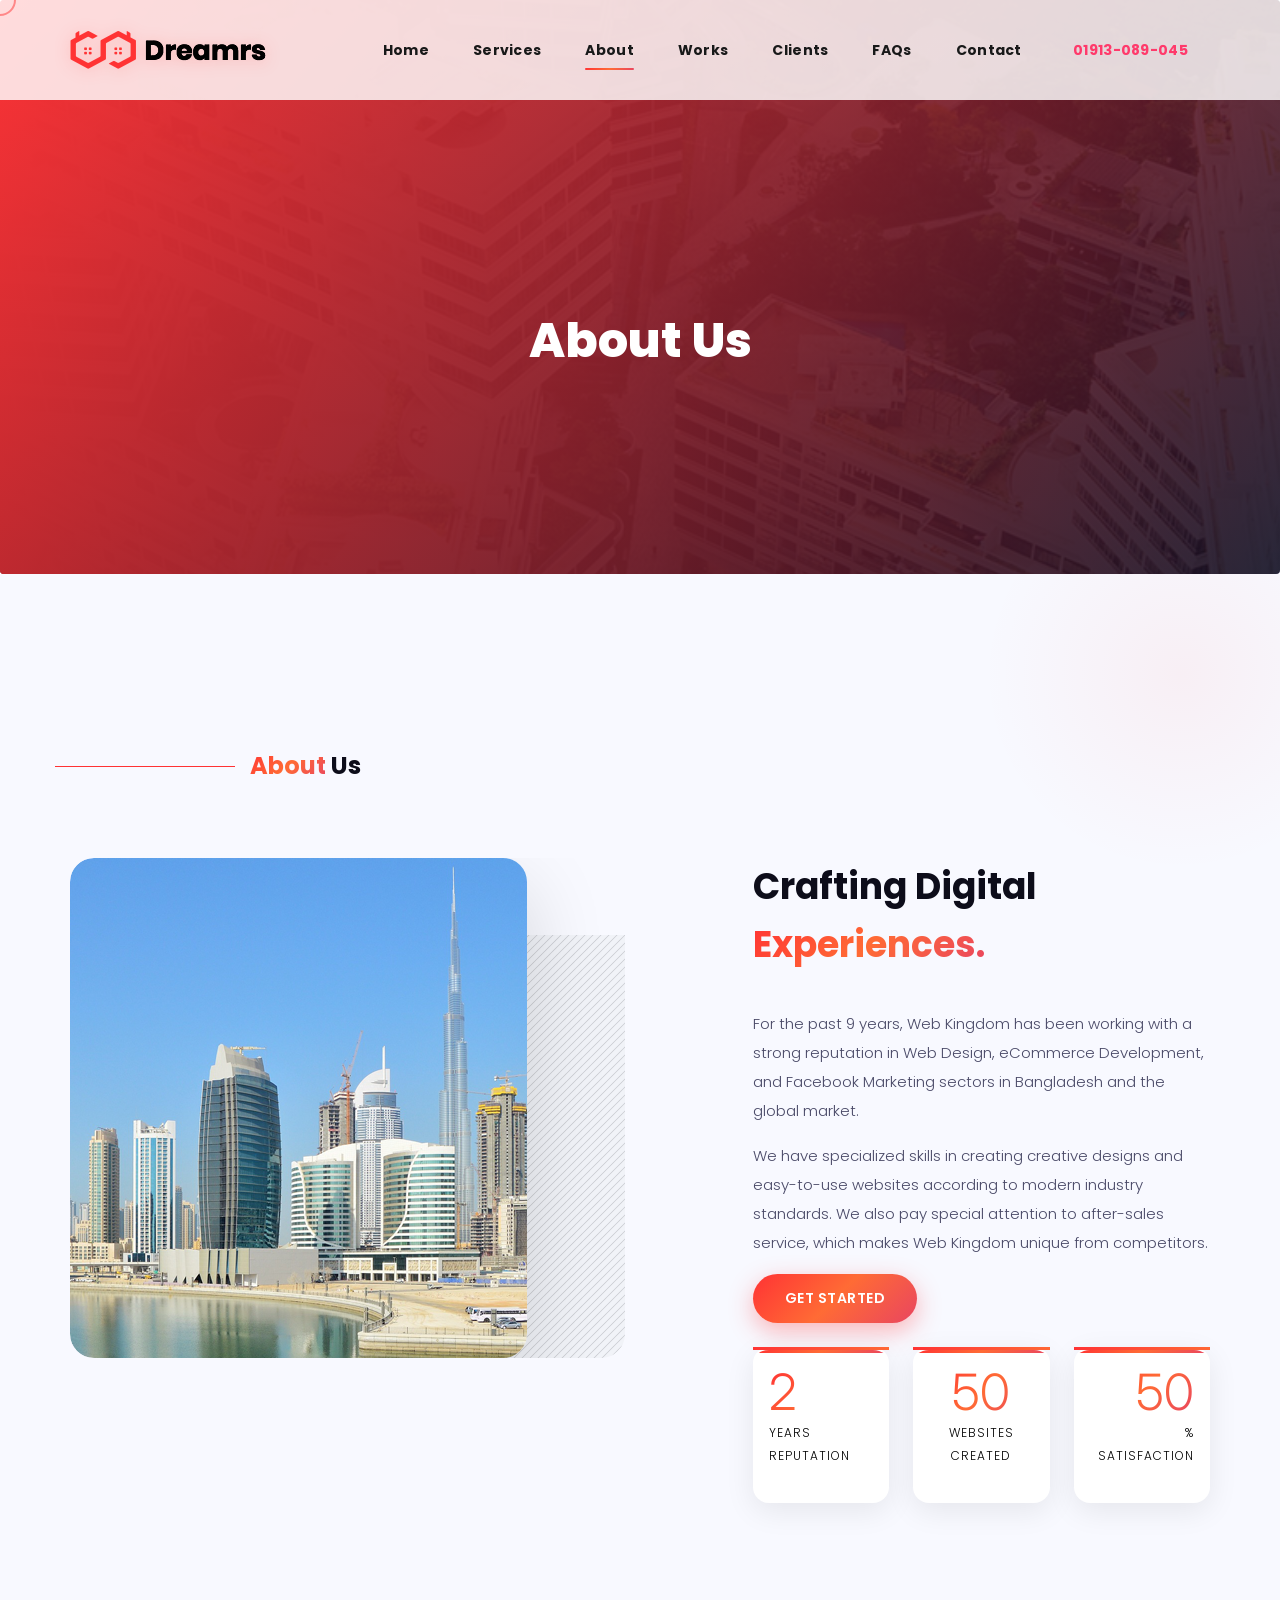
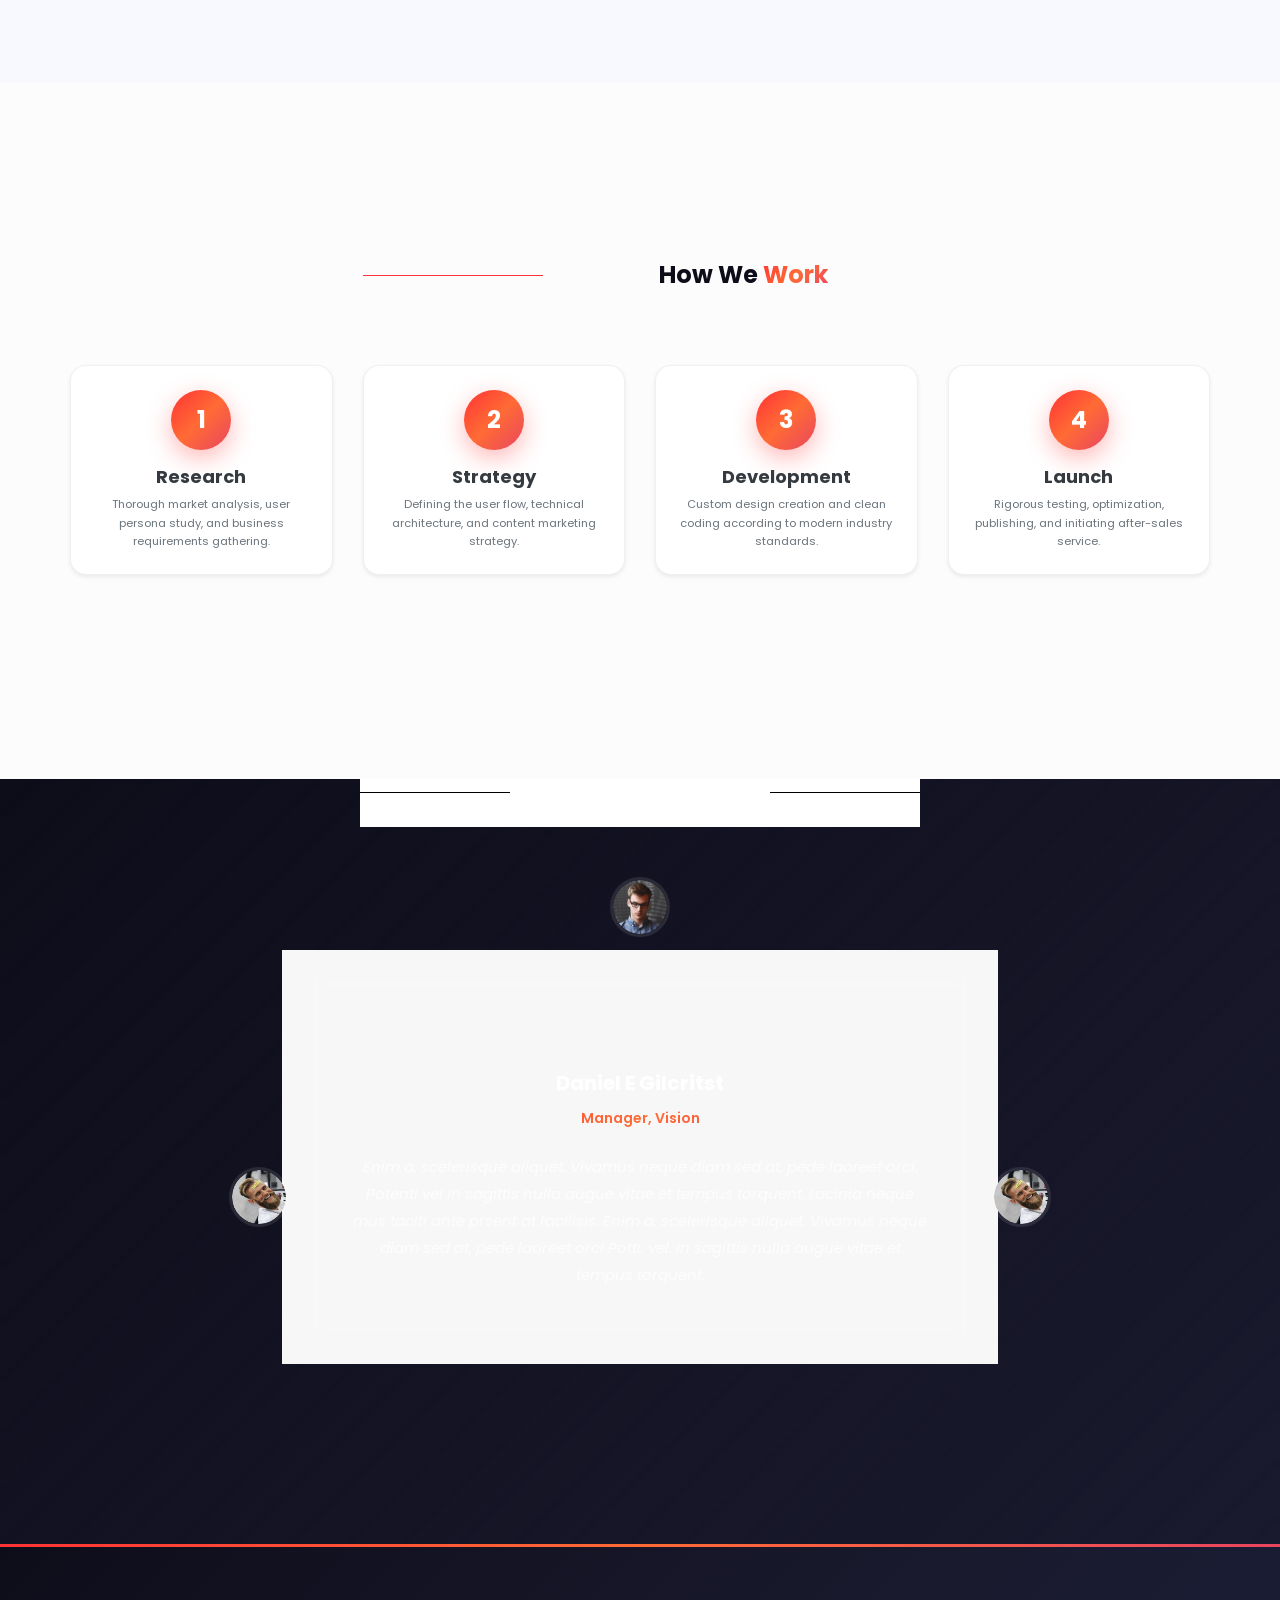
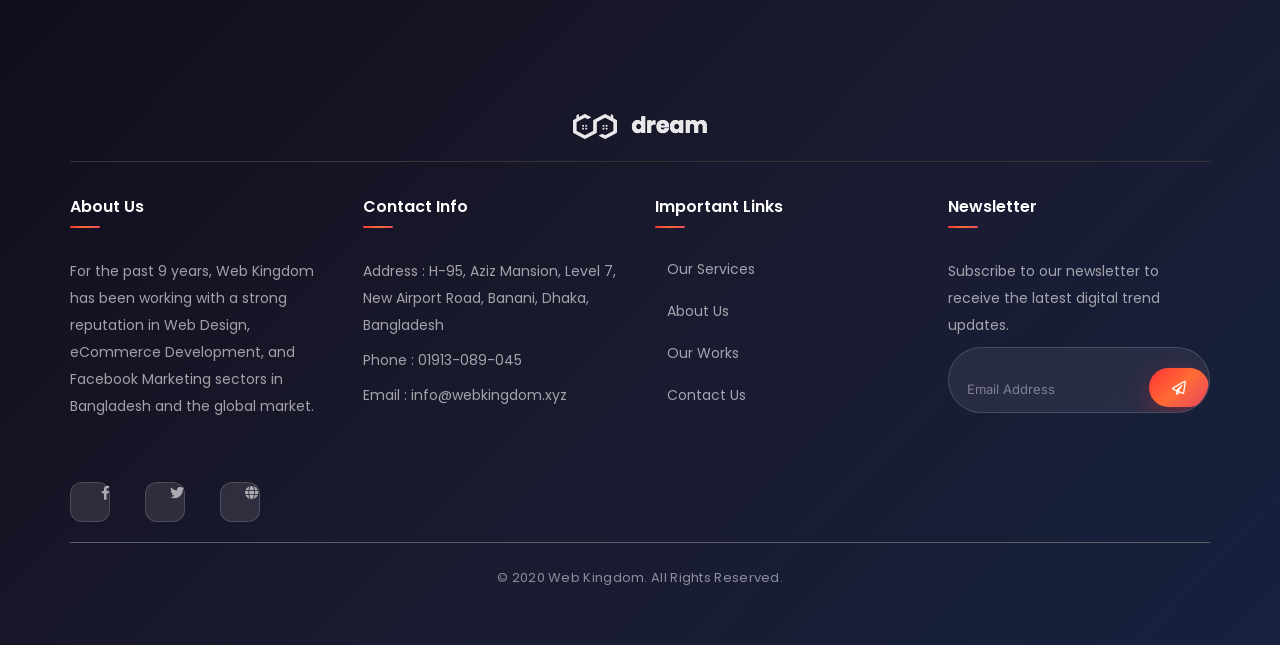
==== commit 2afd9e50: "feat: premium UX overhaul - animations, glassmorphism, service highlights, responsive design - Added" ====
--- a/about.html
+++ b/about.html
@@ -25,6 +25,11 @@
    <link rel="stylesheet" href="fontawesome/css/all.min.css">
    <!-- style CSS -->
    <link rel="stylesheet" href="css/style.css">
+   <!-- Web Kingdom Enhancement CSS -->
+   <link rel="stylesheet" href="css/wk-enhance.css">
+   <link rel="preconnect" href="https://fonts.googleapis.com">
+   <link rel="preconnect" href="https://fonts.gstatic.com" crossorigin>
+   <meta name="description" content="About Web Kingdom - 9 years of excellence in Web Design, eCommerce Development and Facebook Marketing in Bangladesh.">
 </head>
 
 <body>
@@ -362,6 +367,8 @@
    <script src="js/waypoints.min.js"></script>
    <!-- custom js -->
    <script src="js/custom.js"></script>
+   <!-- WK Premium Animations -->
+   <script src="js/wk-animations.js"></script>
 </body>
 
 </html>
--- a/css/wk-enhance.css
+++ b/css/wk-enhance.css
@@ -0,0 +1,1981 @@
+/* =========================================================
+   WK ENHANCE CSS - Web Kingdom Premium Design System
+   Modern animations, glassmorphism, micro-interactions
+   ========================================================= */
+
+/* ---- Google Fonts Premium Import ---- */
+@import url('https://fonts.googleapis.com/css2?family=Inter:wght@300;400;500;600;700;800&family=Poppins:wght@300;400;500;600;700;800&family=Playfair+Display:ital,wght@0,700;1,700&display=swap');
+
+/* ---- CSS Custom Properties ---- */
+:root {
+  --wk-primary:    #ff3334;
+  --wk-primary-2:  #ff6b35;
+  --wk-dark:       #0d0d1a;
+  --wk-dark-2:     #1a1a2e;
+  --wk-dark-3:     #16213e;
+  --wk-accent:     #e94560;
+  --wk-text:       #4a4a68;
+  --wk-light:      #f8f9ff;
+  --wk-white:      #ffffff;
+  --wk-gradient:   linear-gradient(135deg, #ff3334 0%, #ff6b35 50%, #e94560 100%);
+  --wk-gradient-2: linear-gradient(135deg, #667eea 0%, #764ba2 100%);
+  --wk-gradient-dark: linear-gradient(135deg, #0d0d1a 0%, #1a1a2e 50%, #16213e 100%);
+  --wk-glass:      rgba(255,255,255,0.1);
+  --wk-glass-border: rgba(255,255,255,0.2);
+  --wk-shadow:     0 20px 60px rgba(255,51,52,0.15);
+  --wk-shadow-dark: 0 25px 80px rgba(0,0,0,0.3);
+  --wk-radius:     16px;
+  --wk-radius-lg:  24px;
+  --wk-transition: all 0.4s cubic-bezier(0.25, 0.46, 0.45, 0.94);
+  --wk-transition-fast: all 0.2s ease;
+  --wk-transition-slow: all 0.7s cubic-bezier(0.25, 0.46, 0.45, 0.94);
+}
+
+/* ---- Base Enhancements ---- */
+*, *::before, *::after {
+  box-sizing: border-box;
+}
+
+html {
+  scroll-behavior: smooth;
+}
+
+body {
+  font-family: 'Inter', 'Poppins', sans-serif;
+  background-color: var(--wk-white);
+  color: var(--wk-text);
+  overflow-x: hidden;
+  -webkit-font-smoothing: antialiased;
+  -moz-osx-font-smoothing: grayscale;
+}
+
+/* ---- Custom Scrollbar ---- */
+::-webkit-scrollbar {
+  width: 6px;
+}
+::-webkit-scrollbar-track {
+  background: var(--wk-dark);
+}
+::-webkit-scrollbar-thumb {
+  background: var(--wk-gradient);
+  border-radius: 3px;
+}
+::-webkit-scrollbar-thumb:hover {
+  background: var(--wk-primary);
+}
+
+/* ---- Selection Color ---- */
+::selection {
+  background: var(--wk-primary);
+  color: #fff;
+}
+
+/* =====================================================
+   NAVIGATION ENHANCEMENTS
+   ===================================================== */
+
+.main_menu {
+  transition: var(--wk-transition);
+  backdrop-filter: blur(0px);
+}
+
+.main_menu:after {
+  backdrop-filter: blur(20px);
+  -webkit-backdrop-filter: blur(20px);
+  background: rgba(255,255,255,0.92) !important;
+  transition: var(--wk-transition);
+}
+
+.main_menu.menu_fixed {
+  box-shadow: 0 4px 30px rgba(0,0,0,0.1) !important;
+}
+
+.main_menu.menu_fixed:after {
+  background: rgba(255,255,255,0.97) !important;
+  backdrop-filter: blur(20px);
+}
+
+.navbar-brand img {
+  transition: var(--wk-transition);
+  filter: drop-shadow(0 2px 8px rgba(255,51,52,0.2));
+}
+
+.navbar-brand:hover img {
+  transform: scale(1.05);
+  filter: drop-shadow(0 4px 16px rgba(255,51,52,0.4));
+}
+
+.main_menu .navbar .main-menu-item .navbar-nav a {
+  position: relative;
+  transition: var(--wk-transition);
+  letter-spacing: 0.3px;
+}
+
+.main_menu .navbar .main-menu-item .navbar-nav a::after {
+  content: '';
+  position: absolute;
+  bottom: 30px;
+  left: 22px;
+  right: 22px;
+  height: 2px;
+  background: var(--wk-gradient);
+  border-radius: 2px;
+  transform: scaleX(0);
+  transition: transform 0.3s cubic-bezier(0.25, 0.46, 0.45, 0.94);
+  transform-origin: center;
+}
+
+.main_menu .navbar .main-menu-item .navbar-nav li.active a::after,
+.main_menu .navbar .main-menu-item .navbar-nav a:hover::after {
+  transform: scaleX(1);
+}
+
+.main_menu .navbar .main-menu-item .navbar-nav a:hover {
+  color: var(--wk-primary) !important;
+}
+
+@media (max-width: 991px) {
+  .main_menu .navbar .main-menu-item .navbar-nav a::after {
+    bottom: 5px;
+    left: 22px;
+    right: auto;
+    width: 30px;
+  }
+}
+
+/* Hamburger animation */
+.navbar-toggler {
+  border: none !important;
+  padding: 4px 8px;
+  border-radius: 8px;
+  transition: var(--wk-transition);
+}
+
+.navbar-toggler:hover {
+  background: rgba(255,51,52,0.1);
+}
+
+.navbar-toggler-icon {
+  width: 24px;
+  height: 2px;
+  background: var(--wk-dark);
+  position: relative;
+  display: block;
+  transition: var(--wk-transition);
+}
+
+/* =====================================================
+   HERO / BANNER SECTION
+   ===================================================== */
+
+.banner_part {
+  background-attachment: fixed;
+  position: relative;
+}
+
+/* Animated overlay gradient */
+.banner_part::before {
+  content: '';
+  position: absolute;
+  inset: 0;
+  background: linear-gradient(135deg,
+    rgba(255,51,52,0.85) 0%,
+    rgba(13,13,26,0.7) 50%,
+    rgba(18,1,248,0.5) 100%);
+  z-index: 0;
+  animation: bannerGradient 8s ease infinite alternate;
+}
+
+@keyframes bannerGradient {
+  0%   { opacity: 0.8; }
+  50%  { opacity: 0.95; }
+  100% { opacity: 0.75; }
+}
+
+.banner_part .banner_text {
+  position: relative;
+  z-index: 2;
+}
+
+.banner_part .banner_text h5 {
+  font-size: 16px !important;
+  font-weight: 500 !important;
+  letter-spacing: 4px !important;
+  text-transform: uppercase !important;
+  color: rgba(255,255,255,0.8) !important;
+  line-height: 1.5 !important;
+  margin-bottom: 12px !important;
+  animation: fadeInUp 0.8s ease forwards;
+  opacity: 0;
+  animation-delay: 0.2s;
+}
+
+.banner_part .banner_text h2 {
+  font-family: 'Poppins', sans-serif !important;
+  font-size: 64px !important;
+  line-height: 1.1 !important;
+  font-weight: 800 !important;
+  letter-spacing: -1px !important;
+  color: #fff !important;
+  margin-bottom: 20px !important;
+  animation: fadeInUp 0.8s ease forwards;
+  opacity: 0;
+  animation-delay: 0.4s;
+}
+
+.banner_part .banner_text p {
+  font-size: 18px !important;
+  line-height: 1.7 !important;
+  color: rgba(255,255,255,0.85) !important;
+  margin-top: 0 !important;
+  margin-bottom: 32px !important;
+  animation: fadeInUp 0.8s ease forwards;
+  opacity: 0;
+  animation-delay: 0.6s;
+  max-width: 480px;
+}
+
+.banner_part .banner_text .btn_1,
+.banner_part .banner_text a.btn_1 {
+  animation: fadeInUp 0.8s ease forwards;
+  opacity: 0;
+  animation-delay: 0.8s;
+}
+
+/* Floating particles canvas overlay */
+#banner-particles {
+  position: absolute;
+  inset: 0;
+  z-index: 1;
+  pointer-events: none;
+}
+
+/* Scroll-down indicator */
+.scroll-indicator {
+  position: absolute;
+  bottom: 30px;
+  left: 50%;
+  transform: translateX(-50%);
+  z-index: 10;
+  display: flex;
+  flex-direction: column;
+  align-items: center;
+  gap: 8px;
+  cursor: pointer;
+  animation: fadeInUp 1s ease 1.5s forwards;
+  opacity: 0;
+}
+
+.scroll-indicator span {
+  color: rgba(255,255,255,0.7);
+  font-size: 11px;
+  letter-spacing: 2px;
+  text-transform: uppercase;
+}
+
+.scroll-indicator .mouse {
+  width: 24px;
+  height: 38px;
+  border: 2px solid rgba(255,255,255,0.5);
+  border-radius: 12px;
+  position: relative;
+}
+
+.scroll-indicator .mouse::after {
+  content: '';
+  position: absolute;
+  top: 6px;
+  left: 50%;
+  transform: translateX(-50%);
+  width: 4px;
+  height: 8px;
+  background: rgba(255,255,255,0.7);
+  border-radius: 2px;
+  animation: scrollDown 1.5s ease infinite;
+}
+
+@keyframes scrollDown {
+  0%   { opacity: 1; top: 6px; }
+  100% { opacity: 0; top: 20px; }
+}
+
+@media (max-width: 991px) {
+  .banner_part .banner_text h2 {
+    font-size: 38px !important;
+    line-height: 1.2 !important;
+  }
+  .banner_part .banner_text p {
+    font-size: 15px !important;
+  }
+}
+
+/* =====================================================
+   BUTTON ENHANCEMENTS
+   ===================================================== */
+
+.btn_1 {
+  display: inline-flex;
+  align-items: center;
+  gap: 8px;
+  padding: 14px 32px !important;
+  border-radius: 50px !important;
+  font-weight: 600 !important;
+  font-size: 14px !important;
+  letter-spacing: 0.5px;
+  background: var(--wk-gradient) !important;
+  color: #fff !important;
+  border: none !important;
+  position: relative;
+  overflow: hidden;
+  transition: var(--wk-transition) !important;
+  box-shadow: 0 8px 25px rgba(255,51,52,0.35) !important;
+  text-transform: uppercase;
+}
+
+.btn_1::before {
+  content: '';
+  position: absolute;
+  inset: 0;
+  background: linear-gradient(135deg, rgba(255,255,255,0.2), transparent);
+  opacity: 0;
+  transition: opacity 0.3s ease;
+}
+
+.btn_1:hover {
+  transform: translateY(-3px) !important;
+  box-shadow: 0 16px 40px rgba(255,51,52,0.5) !important;
+  color: #fff !important;
+}
+
+.btn_1:hover::before {
+  opacity: 1;
+}
+
+.btn_1:active {
+  transform: translateY(-1px) !important;
+}
+
+/* Outline button variant */
+.btn_1.btn-outline {
+  background: transparent !important;
+  border: 2px solid rgba(255,255,255,0.6) !important;
+  box-shadow: none !important;
+}
+
+.btn_1.btn-outline:hover {
+  background: rgba(255,255,255,0.15) !important;
+  border-color: #fff !important;
+  box-shadow: 0 8px 25px rgba(255,255,255,0.15) !important;
+}
+
+/* Contact button */
+.button, .button-contactForm {
+  background: var(--wk-gradient) !important;
+  border: none !important;
+  border-radius: 50px !important;
+  padding: 14px 40px !important;
+  color: #fff !important;
+  font-weight: 600 !important;
+  letter-spacing: 0.5px;
+  text-transform: uppercase;
+  transition: var(--wk-transition) !important;
+  box-shadow: 0 8px 25px rgba(255,51,52,0.3);
+}
+
+.button:hover, .button-contactForm:hover {
+  transform: translateY(-3px);
+  box-shadow: 0 16px 40px rgba(255,51,52,0.5) !important;
+}
+
+/* =====================================================
+   SECTION TITLE ENHANCEMENTS
+   ===================================================== */
+
+.section_tittle {
+  position: relative;
+}
+
+.section_tittle h2 {
+  font-family: 'Poppins', sans-serif;
+  font-weight: 700;
+  font-size: 38px;
+  line-height: 1.2;
+  color: var(--wk-dark);
+  margin-bottom: 16px;
+}
+
+.section_tittle h2 span {
+  background: var(--wk-gradient);
+  -webkit-background-clip: text;
+  -webkit-text-fill-color: transparent;
+  background-clip: text;
+}
+
+/* =====================================================
+   ABOUT SECTION
+   ===================================================== */
+
+.about_part {
+  background: var(--wk-light);
+  position: relative;
+  overflow: hidden;
+}
+
+.about_part::before {
+  content: '';
+  position: absolute;
+  top: -100px;
+  right: -100px;
+  width: 400px;
+  height: 400px;
+  background: radial-gradient(circle, rgba(255,51,52,0.05) 0%, transparent 70%);
+  border-radius: 50%;
+}
+
+.about_img {
+  position: relative;
+  border-radius: var(--wk-radius-lg);
+  overflow: hidden;
+}
+
+.about_img img {
+  border-radius: var(--wk-radius-lg);
+  transition: var(--wk-transition-slow);
+  box-shadow: 0 30px 80px rgba(0,0,0,0.15);
+}
+
+.about_img::before {
+  content: '';
+  position: absolute;
+  inset: -4px;
+  background: var(--wk-gradient);
+  border-radius: calc(var(--wk-radius-lg) + 4px);
+  z-index: -1;
+  opacity: 0;
+  transition: opacity 0.4s ease;
+}
+
+.about_img:hover::before { opacity: 1; }
+.about_img:hover img { transform: scale(1.03); }
+
+.about_text h2 {
+  font-size: 36px;
+  font-weight: 800;
+  line-height: 1.2;
+  margin-bottom: 20px;
+  color: var(--wk-dark);
+}
+
+.about_text h2 span {
+  background: var(--wk-gradient);
+  -webkit-background-clip: text;
+  -webkit-text-fill-color: transparent;
+  background-clip: text;
+}
+
+.about_text p {
+  color: var(--wk-text);
+  font-size: 15px;
+  line-height: 1.8;
+  margin-bottom: 16px !important;
+}
+
+/* Counter boxes */
+.about_part_counter {
+  display: flex;
+  gap: 24px;
+  margin-top: 32px;
+  flex-wrap: wrap;
+}
+
+.single_counter {
+  flex: 1;
+  min-width: 100px;
+  background: #fff;
+  border-radius: var(--wk-radius);
+  padding: 20px 16px;
+  text-align: center;
+  box-shadow: 0 8px 30px rgba(0,0,0,0.08);
+  border-top: 3px solid transparent;
+  border-image: var(--wk-gradient) 1;
+  transition: var(--wk-transition);
+  position: relative;
+  overflow: hidden;
+}
+
+.single_counter::before {
+  content: '';
+  position: absolute;
+  top: 0;
+  left: 0;
+  right: 0;
+  height: 3px;
+  background: var(--wk-gradient);
+}
+
+.single_counter:hover {
+  transform: translateY(-6px);
+  box-shadow: 0 20px 50px rgba(255,51,52,0.15);
+}
+
+.single_counter .counter {
+  font-size: 40px;
+  font-weight: 800;
+  background: var(--wk-gradient);
+  -webkit-background-clip: text;
+  -webkit-text-fill-color: transparent;
+  background-clip: text;
+  line-height: 1;
+  display: block;
+}
+
+.single_counter p {
+  font-size: 12px !important;
+  font-weight: 600;
+  color: var(--wk-text);
+  text-transform: uppercase;
+  letter-spacing: 1px;
+  margin-top: 6px !important;
+}
+
+/* =====================================================
+   SERVICE CARDS
+   ===================================================== */
+
+.service_part {
+  background: #fff;
+  position: relative;
+}
+
+.service_part_iner {
+  position: relative;
+}
+
+.single_service_text {
+  background: #fff;
+  border-radius: var(--wk-radius);
+  padding: 28px 24px;
+  margin-bottom: 20px;
+  border: 1px solid rgba(0,0,0,0.06);
+  transition: var(--wk-transition);
+  position: relative;
+  overflow: hidden;
+  box-shadow: 0 4px 20px rgba(0,0,0,0.05);
+}
+
+.single_service_text::before {
+  content: '';
+  position: absolute;
+  top: 0;
+  left: 0;
+  width: 4px;
+  height: 100%;
+  background: var(--wk-gradient);
+  transition: width 0.3s ease;
+}
+
+.single_service_text:hover {
+  transform: translateX(6px);
+  box-shadow: 0 12px 40px rgba(255,51,52,0.12);
+  border-color: rgba(255,51,52,0.1);
+}
+
+.single_service_text:hover::before {
+  width: 100%;
+  opacity: 0.05;
+}
+
+.single_service_text img {
+  width: 52px;
+  height: 52px;
+  object-fit: contain;
+  margin-bottom: 16px;
+  filter: drop-shadow(0 4px 8px rgba(255,51,52,0.2));
+  transition: var(--wk-transition);
+}
+
+.single_service_text:hover img {
+  transform: scale(1.1) rotate(-5deg);
+  filter: drop-shadow(0 6px 16px rgba(255,51,52,0.35));
+}
+
+.single_service_text h4 {
+  font-size: 17px;
+  font-weight: 700;
+  color: var(--wk-dark);
+  margin-bottom: 8px;
+}
+
+.single_service_text p {
+  font-size: 13px;
+  color: var(--wk-text);
+  line-height: 1.7;
+}
+
+.service_text h2 {
+  font-size: 32px;
+  font-weight: 800;
+  line-height: 1.3;
+  margin-bottom: 20px;
+  color: var(--wk-dark);
+}
+
+.service_text h2 span {
+  background: var(--wk-gradient);
+  -webkit-background-clip: text;
+  -webkit-text-fill-color: transparent;
+  background-clip: text;
+}
+
+.service_text p {
+  font-size: 15px;
+  line-height: 1.8;
+  color: var(--wk-text);
+  margin-bottom: 24px !important;
+}
+
+/* =====================================================
+   PORTFOLIO / WORKS SECTION
+   ===================================================== */
+
+.portfolio_area {
+  background: var(--wk-light);
+}
+
+.portfolio-filter h2 {
+  font-size: 36px;
+  font-weight: 800;
+  color: var(--wk-dark);
+  margin-bottom: 28px;
+  line-height: 1.2;
+}
+
+.portfolio-filter h2 span {
+  background: var(--wk-gradient);
+  -webkit-background-clip: text;
+  -webkit-text-fill-color: transparent;
+  background-clip: text;
+}
+
+/* Tab pills */
+.nav-tabs {
+  border: none !important;
+  display: flex;
+  gap: 8px;
+  flex-wrap: wrap;
+  margin-bottom: 32px !important;
+  background: #fff;
+  padding: 6px;
+  border-radius: 50px;
+  box-shadow: 0 4px 20px rgba(0,0,0,0.08);
+  display: inline-flex;
+}
+
+.nav-tabs li a {
+  display: inline-block;
+  padding: 10px 22px !important;
+  border-radius: 50px !important;
+  font-size: 13px !important;
+  font-weight: 600 !important;
+  color: var(--wk-text) !important;
+  transition: var(--wk-transition) !important;
+  border: none !important;
+  cursor: pointer;
+  text-transform: uppercase;
+  letter-spacing: 0.5px;
+}
+
+.nav-tabs li a:hover {
+  color: var(--wk-primary) !important;
+  background: rgba(255,51,52,0.05) !important;
+}
+
+.nav-tabs li a.active {
+  background: var(--wk-gradient) !important;
+  color: #fff !important;
+  box-shadow: 0 6px 20px rgba(255,51,52,0.35);
+}
+
+/* Portfolio items */
+.portfolio_box {
+  border-radius: var(--wk-radius);
+  overflow: hidden;
+  box-shadow: 0 8px 30px rgba(0,0,0,0.1);
+  transition: var(--wk-transition);
+}
+
+.portfolio_box:hover {
+  transform: translateY(-8px);
+  box-shadow: 0 25px 60px rgba(0,0,0,0.18);
+}
+
+.single_portfolio {
+  overflow: hidden;
+  position: relative;
+  border-radius: var(--wk-radius);
+}
+
+.single_portfolio img {
+  transition: transform 0.6s cubic-bezier(0.25, 0.46, 0.45, 0.94);
+  display: block;
+  width: 100%;
+}
+
+.single_portfolio:hover img {
+  transform: scale(1.08);
+}
+
+.short_info {
+  padding: 20px !important;
+  background: #fff;
+}
+
+.short_info p {
+  font-size: 11px !important;
+  font-weight: 700;
+  letter-spacing: 2px;
+  text-transform: uppercase;
+  color: var(--wk-primary) !important;
+  margin-bottom: 6px !important;
+}
+
+.short_info h4 {
+  font-size: 16px !important;
+  font-weight: 700;
+  color: var(--wk-dark) !important;
+  line-height: 1.4;
+}
+
+.short_info h4 a {
+  color: var(--wk-dark) !important;
+  transition: var(--wk-transition-fast);
+}
+
+.short_info h4 a:hover {
+  color: var(--wk-primary) !important;
+}
+
+/* =====================================================
+   PROJECT / CASE STUDIES GALLERY
+   ===================================================== */
+
+.project_gallery {
+  background: var(--wk-dark-2);
+  position: relative;
+  overflow: hidden;
+}
+
+.project_gallery::before {
+  content: '';
+  position: absolute;
+  top: 0;
+  left: 0;
+  right: 0;
+  bottom: 0;
+  background: url('../img/patten_bg.png');
+  opacity: 0.03;
+}
+
+.project_gallery_tittle {
+  text-align: center;
+  margin-bottom: 48px;
+  position: relative;
+  z-index: 1;
+}
+
+.project_gallery_tittle h2 {
+  font-size: 40px;
+  font-weight: 800;
+  color: #fff;
+  margin: 0;
+}
+
+.project_gallery_tittle h2 span {
+  background: var(--wk-gradient);
+  -webkit-background-clip: text;
+  -webkit-text-fill-color: transparent;
+  background-clip: text;
+}
+
+.grid-item {
+  border-radius: var(--wk-radius);
+  overflow: hidden;
+  transition: var(--wk-transition);
+}
+
+.project_img {
+  position: relative;
+  overflow: hidden;
+  border-radius: var(--wk-radius);
+}
+
+.project_img img {
+  width: 100%;
+  transition: transform 0.6s cubic-bezier(0.25, 0.46, 0.45, 0.94);
+  display: block;
+}
+
+.grid-item:hover .project_img img {
+  transform: scale(1.08);
+}
+
+.project_gallery_hover_text {
+  position: absolute;
+  bottom: 0;
+  left: 0;
+  right: 0;
+  background: linear-gradient(0deg, rgba(13,13,26,0.98) 0%, rgba(13,13,26,0.7) 60%, transparent 100%);
+  padding: 30px 24px 24px;
+  transform: translateY(20px);
+  opacity: 0;
+  transition: var(--wk-transition);
+}
+
+.grid-item:hover .project_gallery_hover_text {
+  transform: translateY(0);
+  opacity: 1;
+}
+
+.project_gallery_hover_text p {
+  font-size: 11px !important;
+  font-weight: 700;
+  letter-spacing: 2px;
+  text-transform: uppercase;
+  color: var(--wk-primary) !important;
+  margin-bottom: 6px !important;
+}
+
+.project_gallery_hover_text h3 {
+  font-size: 18px;
+  font-weight: 700;
+  margin-bottom: 12px;
+}
+
+.project_gallery_hover_text h3 a {
+  color: #fff !important;
+  transition: var(--wk-transition-fast);
+}
+
+.project_gallery_hover_text h3 a:hover {
+  color: var(--wk-primary) !important;
+}
+
+.project_gallery_hover_text ul {
+  display: flex;
+  flex-wrap: wrap;
+  gap: 12px;
+  margin: 0;
+  padding: 0;
+  list-style: none;
+}
+
+.project_gallery_hover_text ul li {
+  display: flex;
+  align-items: center;
+  gap: 6px;
+  font-size: 12px;
+  color: rgba(255,255,255,0.8);
+  background: rgba(255,255,255,0.1);
+  padding: 4px 10px;
+  border-radius: 20px;
+  backdrop-filter: blur(4px);
+}
+
+.project_gallery_hover_text ul li span {
+  font-size: 14px;
+}
+
+/* =====================================================
+   FAQ SECTION
+   ===================================================== */
+
+.blog_part[id="faqs"] {
+  background: linear-gradient(135deg, #f8f9ff 0%, #fff 100%) !important;
+}
+
+.blog_part_tittle h2 {
+  font-size: 40px;
+  font-weight: 800;
+  color: var(--wk-dark);
+  margin-bottom: 8px;
+}
+
+.blog_part_tittle h2 span {
+  background: var(--wk-gradient);
+  -webkit-background-clip: text;
+  -webkit-text-fill-color: transparent;
+  background-clip: text;
+}
+
+.single_blog {
+  border-radius: var(--wk-radius) !important;
+  padding: 28px !important;
+  background: #fff !important;
+  border: 1px solid rgba(0,0,0,0.06) !important;
+  box-shadow: 0 4px 20px rgba(0,0,0,0.05) !important;
+  transition: var(--wk-transition) !important;
+  position: relative;
+  overflow: hidden;
+}
+
+.single_blog::before {
+  content: '';
+  position: absolute;
+  top: 0;
+  left: 0;
+  right: 0;
+  height: 3px;
+  background: var(--wk-gradient);
+  transform: scaleX(0);
+  transform-origin: left;
+  transition: transform 0.4s ease;
+}
+
+.single_blog:hover {
+  transform: translateY(-6px) !important;
+  box-shadow: 0 20px 50px rgba(255,51,52,0.1) !important;
+  border-color: rgba(255,51,52,0.1) !important;
+}
+
+.single_blog:hover::before {
+  transform: scaleX(1);
+}
+
+.single_blog h4 {
+  font-size: 16px !important;
+  font-weight: 700 !important;
+  color: var(--wk-dark) !important;
+  margin-bottom: 10px !important;
+  line-height: 1.4;
+}
+
+.single_blog p {
+  color: var(--wk-text) !important;
+  font-size: 14px !important;
+  line-height: 1.7;
+}
+
+/* =====================================================
+   CONTACT / CALLBACK SECTION
+   ===================================================== */
+
+.contact-section {
+  background: #fff;
+}
+
+.contact-section .service_text h2 {
+  font-size: 44px;
+  font-weight: 800;
+  line-height: 1.1;
+}
+
+.contact-section .service_text h2 span {
+  background: var(--wk-gradient);
+  -webkit-background-clip: text;
+  -webkit-text-fill-color: transparent;
+  background-clip: text;
+}
+
+/* Form container */
+.contact-section .p-5 {
+  border-radius: var(--wk-radius-lg) !important;
+  background: linear-gradient(135deg, #f8f9ff 0%, #fff 100%) !important;
+  border: 1px solid rgba(0,0,0,0.06) !important;
+  box-shadow: 0 20px 60px rgba(0,0,0,0.08) !important;
+}
+
+/* Input styling */
+.form-control {
+  border-radius: 12px !important;
+  border: 2px solid rgba(0,0,0,0.08) !important;
+  padding: 14px 18px !important;
+  font-size: 14px !important;
+  transition: var(--wk-transition) !important;
+  background: #fff !important;
+  color: var(--wk-dark) !important;
+}
+
+.form-control:focus {
+  border-color: var(--wk-primary) !important;
+  box-shadow: 0 0 0 4px rgba(255,51,52,0.1) !important;
+  outline: none !important;
+}
+
+textarea.form-control {
+  resize: vertical;
+  min-height: 120px;
+}
+
+/* Full page contact */
+.contact-title {
+  font-size: 38px;
+  font-weight: 800;
+  color: var(--wk-dark);
+  margin-bottom: 32px;
+}
+
+.form-contact .form-control {
+  background: #f8f9ff !important;
+  border-color: rgba(0,0,0,0.08) !important;
+}
+
+/* Contact info items */
+.contact-info {
+  display: flex;
+  align-items: flex-start;
+  gap: 16px;
+  margin-bottom: 28px;
+  padding: 20px;
+  background: var(--wk-light);
+  border-radius: var(--wk-radius);
+  transition: var(--wk-transition);
+}
+
+.contact-info:hover {
+  transform: translateX(6px);
+  box-shadow: 0 8px 25px rgba(255,51,52,0.1);
+}
+
+.contact-info__icon {
+  width: 52px;
+  height: 52px;
+  background: var(--wk-gradient);
+  border-radius: 12px;
+  display: flex;
+  align-items: center;
+  justify-content: center;
+  flex-shrink: 0;
+  font-size: 20px;
+  color: #fff;
+  box-shadow: 0 8px 20px rgba(255,51,52,0.3);
+}
+
+.contact-info .media-body h3 {
+  font-size: 16px;
+  font-weight: 700;
+  color: var(--wk-dark);
+  margin-bottom: 4px;
+}
+
+.contact-info .media-body h3 a {
+  color: var(--wk-dark) !important;
+  transition: var(--wk-transition-fast);
+}
+
+.contact-info .media-body h3 a:hover {
+  color: var(--wk-primary) !important;
+}
+
+.contact-info .media-body p {
+  font-size: 13px !important;
+  color: var(--wk-text) !important;
+}
+
+/* =====================================================
+   TESTIMONIAL / REVIEW SECTION
+   ===================================================== */
+
+.review_part {
+  background: linear-gradient(135deg, var(--wk-dark) 0%, var(--wk-dark-2) 100%);
+  position: relative;
+  overflow: hidden;
+}
+
+.review_part::before {
+  content: '';
+  position: absolute;
+  inset: 0;
+  background: url('../img/review_overley.png') center/cover;
+  opacity: 0.03;
+}
+
+.review_part .section_tittle h2 {
+  color: #fff;
+  font-size: 40px;
+  margin-bottom: 40px;
+}
+
+.client_review_text {
+  padding: 40px;
+  background: rgba(255,255,255,0.05);
+  backdrop-filter: blur(10px);
+  border: 1px solid rgba(255,255,255,0.1);
+  border-radius: var(--wk-radius-lg);
+  margin: 20px;
+}
+
+.client_review_text h3 {
+  color: #fff !important;
+  font-size: 20px;
+  font-weight: 700;
+}
+
+.client_review_text h5 {
+  background: var(--wk-gradient);
+  -webkit-background-clip: text;
+  -webkit-text-fill-color: transparent;
+  background-clip: text;
+  font-weight: 600;
+  font-size: 14px;
+  margin-bottom: 16px;
+}
+
+.client_review_text p {
+  color: rgba(255,255,255,0.75) !important;
+  font-size: 15px !important;
+  line-height: 1.8;
+  font-style: italic;
+}
+
+/* Slider thumbnails */
+.slider-nav-thumbnails .slider-thumbnails img {
+  border-radius: 50%;
+  width: 60px;
+  height: 60px;
+  object-fit: cover;
+  border: 3px solid rgba(255,255,255,0.1);
+  transition: var(--wk-transition);
+  cursor: pointer;
+}
+
+.slider-nav-thumbnails .slick-current .slider-thumbnails img {
+  border-color: var(--wk-primary);
+  box-shadow: 0 6px 20px rgba(255,51,52,0.4);
+  transform: scale(1.15);
+}
+
+/* =====================================================
+   HOW WE WORK SECTION
+   ===================================================== */
+
+.service_part .rounded-circle {
+  background: var(--wk-gradient) !important;
+  box-shadow: 0 8px 25px rgba(255,51,52,0.35);
+  transition: var(--wk-transition);
+  font-family: 'Poppins', sans-serif;
+}
+
+.service_part .p-4 {
+  border-radius: var(--wk-radius) !important;
+  border: 1px solid rgba(0,0,0,0.06) !important;
+  transition: var(--wk-transition);
+  position: relative;
+  overflow: hidden;
+}
+
+.service_part .p-4::after {
+  content: '';
+  position: absolute;
+  inset: 0;
+  background: var(--wk-gradient);
+  opacity: 0;
+  transition: opacity 0.4s ease;
+  z-index: 0;
+  border-radius: var(--wk-radius);
+}
+
+.service_part .p-4 > * {
+  position: relative;
+  z-index: 1;
+}
+
+.service_part .p-4:hover {
+  transform: translateY(-8px);
+  box-shadow: 0 20px 50px rgba(255,51,52,0.15) !important;
+  border-color: var(--wk-primary) !important;
+}
+
+.service_part .p-4:hover::after { opacity: 0.04; }
+
+.service_part .p-4:hover .rounded-circle {
+  transform: scale(1.1) rotate(5deg);
+  box-shadow: 0 12px 35px rgba(255,51,52,0.5);
+}
+
+.service_part .p-4 h4 {
+  font-weight: 700;
+  color: var(--wk-dark);
+  transition: var(--wk-transition);
+}
+
+.service_part .p-4:hover h4 {
+  color: var(--wk-primary);
+}
+
+/* =====================================================
+   SERVICES PAGE - FULL SERVICE CARDS
+   ===================================================== */
+
+/* Highlight services with icons on the services page */
+#services .single_service_text {
+  padding: 32px 28px;
+}
+
+/* =====================================================
+   FOOTER ENHANCEMENTS
+   ===================================================== */
+
+.footer_part {
+  background: var(--wk-gradient-dark);
+  position: relative;
+  overflow: hidden;
+}
+
+.footer_part::before {
+  content: '';
+  position: absolute;
+  top: 0;
+  left: 0;
+  right: 0;
+  height: 3px;
+  background: var(--wk-gradient);
+}
+
+.footer_logo {
+  text-align: center;
+  padding: 40px 0 32px;
+}
+
+.footer_logo img {
+  filter: brightness(0) invert(1);
+  opacity: 0.9;
+  transition: var(--wk-transition);
+  max-height: 40px;
+}
+
+.footer_logo img:hover {
+  opacity: 1;
+  filter: brightness(0) invert(1) drop-shadow(0 4px 12px rgba(255,51,52,0.5));
+}
+
+.single_footer_part {
+  padding-bottom: 32px;
+}
+
+.single_footer_part h4 {
+  color: #fff !important;
+  font-size: 16px !important;
+  font-weight: 700;
+  margin-bottom: 20px;
+  padding-bottom: 12px;
+  position: relative;
+}
+
+.single_footer_part h4::after {
+  content: '';
+  position: absolute;
+  bottom: 0;
+  left: 0;
+  width: 30px;
+  height: 2px;
+  background: var(--wk-gradient);
+  border-radius: 2px;
+}
+
+.single_footer_part p {
+  color: rgba(255,255,255,0.6) !important;
+  font-size: 14px !important;
+  line-height: 1.8;
+  margin-bottom: 8px !important;
+}
+
+.single_footer_part ul li {
+  margin-bottom: 10px;
+}
+
+.single_footer_part ul li a {
+  color: rgba(255,255,255,0.6) !important;
+  font-size: 14px;
+  transition: var(--wk-transition-fast);
+  display: inline-flex;
+  align-items: center;
+  gap: 8px;
+}
+
+.single_footer_part ul li a::before {
+  content: '→';
+  font-size: 12px;
+  opacity: 0;
+  transform: translateX(-8px);
+  transition: var(--wk-transition-fast);
+}
+
+.single_footer_part ul li a:hover {
+  color: #fff !important;
+  padding-left: 8px;
+}
+
+.single_footer_part ul li a:hover::before {
+  opacity: 1;
+  transform: translateX(0);
+}
+
+/* Social icons */
+.footer_icon.social_icon ul {
+  display: flex;
+  gap: 10px;
+  margin-top: 16px;
+}
+
+.single_social_icon {
+  display: inline-flex;
+  align-items: center;
+  justify-content: center;
+  width: 40px;
+  height: 40px;
+  border-radius: 12px;
+  background: rgba(255,255,255,0.1);
+  border: 1px solid rgba(255,255,255,0.15);
+  transition: var(--wk-transition);
+  color: rgba(255,255,255,0.7) !important;
+  font-size: 15px;
+}
+
+.single_social_icon:hover {
+  background: var(--wk-gradient) !important;
+  border-color: transparent;
+  color: #fff !important;
+  transform: translateY(-3px);
+  box-shadow: 0 8px 20px rgba(255,51,52,0.4);
+}
+
+/* Newsletter form */
+.subscribe_form {
+  display: flex;
+  gap: 0;
+  border-radius: 50px;
+  overflow: hidden;
+  border: 1px solid rgba(255,255,255,0.15) !important;
+  background: rgba(255,255,255,0.07);
+}
+
+.subscribe_form input[type="email"] {
+  background: transparent !important;
+  border: none !important;
+  outline: none !important;
+  color: #fff !important;
+  padding: 12px 18px !important;
+  font-size: 13px;
+  flex: 1;
+}
+
+.subscribe_form input::placeholder {
+  color: rgba(255,255,255,0.4) !important;
+}
+
+.email_icon {
+  background: var(--wk-gradient) !important;
+  border: none !important;
+  padding: 12px 18px !important;
+  color: #fff !important;
+  cursor: pointer;
+  transition: var(--wk-transition-fast);
+}
+
+.email_icon:hover {
+  opacity: 0.85;
+}
+
+/* Footer divider */
+.footer_part hr {
+  border-color: rgba(255,255,255,0.1) !important;
+  margin: 0 0 24px !important;
+}
+
+/* Copyright */
+.copyright_text {
+  padding: 0 0 32px;
+}
+
+.copyright_text P {
+  color: rgba(255,255,255,0.5) !important;
+  font-size: 13px !important;
+  letter-spacing: 0.3px;
+}
+
+/* =====================================================
+   BREADCRUMB
+   ===================================================== */
+
+.breadcrumb.blog_bg {
+  position: relative;
+  background-attachment: fixed;
+  min-height: 280px;
+  display: flex;
+  align-items: center;
+}
+
+.breadcrumb.blog_bg::before {
+  content: '';
+  position: absolute;
+  inset: 0;
+  background: linear-gradient(135deg,
+    rgba(255,51,52,0.9) 0%,
+    rgba(13,13,26,0.85) 100%);
+}
+
+.breadcrumb_iner {
+  position: relative;
+  z-index: 1;
+}
+
+.breadcrumb_iner_item h2 {
+  color: #fff !important;
+  font-size: 48px !important;
+  font-weight: 800 !important;
+  margin: 0;
+  line-height: 1.2 !important;
+}
+
+/* =====================================================
+   ANIMATIONS - Scroll Reveal
+   ===================================================== */
+
+[data-wk-reveal] {
+  opacity: 0;
+  transform: translateY(40px);
+  transition: opacity 0.7s ease, transform 0.7s cubic-bezier(0.25, 0.46, 0.45, 0.94);
+}
+
+[data-wk-reveal].revealed {
+  opacity: 1;
+  transform: translateY(0);
+}
+
+[data-wk-reveal="left"] {
+  transform: translateX(-40px);
+}
+
+[data-wk-reveal="left"].revealed {
+  transform: translateX(0);
+}
+
+[data-wk-reveal="right"] {
+  transform: translateX(40px);
+}
+
+[data-wk-reveal="right"].revealed {
+  transform: translateX(0);
+}
+
+[data-wk-reveal="scale"] {
+  transform: scale(0.85);
+}
+
+[data-wk-reveal="scale"].revealed {
+  transform: scale(1);
+}
+
+/* Delay variants */
+[data-wk-delay="100"] { transition-delay: 0.1s; }
+[data-wk-delay="200"] { transition-delay: 0.2s; }
+[data-wk-delay="300"] { transition-delay: 0.3s; }
+[data-wk-delay="400"] { transition-delay: 0.4s; }
+[data-wk-delay="500"] { transition-delay: 0.5s; }
+[data-wk-delay="600"] { transition-delay: 0.6s; }
+
+/* =====================================================
+   KEYFRAME ANIMATIONS
+   ===================================================== */
+
+@keyframes fadeInUp {
+  from {
+    opacity: 0;
+    transform: translateY(30px);
+  }
+  to {
+    opacity: 1;
+    transform: translateY(0);
+  }
+}
+
+@keyframes fadeInLeft {
+  from { opacity: 0; transform: translateX(-30px); }
+  to   { opacity: 1; transform: translateX(0); }
+}
+
+@keyframes fadeInRight {
+  from { opacity: 0; transform: translateX(30px); }
+  to   { opacity: 1; transform: translateX(0); }
+}
+
+@keyframes float {
+  0%, 100% { transform: translateY(0); }
+  50%       { transform: translateY(-12px); }
+}
+
+@keyframes pulse-ring {
+  0%   { transform: scale(0.8); opacity: 0.8; }
+  100% { transform: scale(2.5); opacity: 0; }
+}
+
+@keyframes shimmer {
+  0%   { background-position: -200% center; }
+  100% { background-position: 200% center; }
+}
+
+@keyframes gradientFlow {
+  0%   { background-position: 0% 50%; }
+  50%  { background-position: 100% 50%; }
+  100% { background-position: 0% 50%; }
+}
+
+/* Floating elements */
+.float-animation {
+  animation: float 6s ease-in-out infinite;
+}
+
+/* Gradient text animation */
+.gradient-text-animated {
+  background: linear-gradient(270deg, #ff3334, #ff6b35, #e94560, #ff3334);
+  background-size: 300% 300%;
+  -webkit-background-clip: text;
+  -webkit-text-fill-color: transparent;
+  background-clip: text;
+  animation: gradientFlow 4s ease infinite;
+}
+
+/* =====================================================
+   LOADING / PAGE TRANSITION
+   ===================================================== */
+
+.page-loader {
+  position: fixed;
+  inset: 0;
+  background: var(--wk-dark);
+  z-index: 99999;
+  display: flex;
+  align-items: center;
+  justify-content: center;
+  transition: opacity 0.5s ease, visibility 0.5s ease;
+}
+
+.page-loader.loaded {
+  opacity: 0;
+  visibility: hidden;
+  pointer-events: none;
+}
+
+.loader-inner {
+  display: flex;
+  flex-direction: column;
+  align-items: center;
+  gap: 20px;
+}
+
+.loader-logo {
+  width: 80px;
+  height: 80px;
+  background: var(--wk-gradient);
+  border-radius: 20px;
+  display: flex;
+  align-items: center;
+  justify-content: center;
+  animation: float 2s ease-in-out infinite;
+  box-shadow: 0 20px 50px rgba(255,51,52,0.5);
+}
+
+.loader-logo span {
+  font-size: 36px;
+  font-weight: 900;
+  color: #fff;
+  font-family: 'Poppins', sans-serif;
+}
+
+.loader-bar {
+  width: 160px;
+  height: 3px;
+  background: rgba(255,255,255,0.1);
+  border-radius: 2px;
+  overflow: hidden;
+}
+
+.loader-bar::after {
+  content: '';
+  display: block;
+  height: 100%;
+  background: var(--wk-gradient);
+  border-radius: 2px;
+  animation: loading 1.5s ease-in-out infinite;
+}
+
+@keyframes loading {
+  0%   { width: 0%; margin-left: 0; }
+  50%  { width: 80%; margin-left: 0; }
+  100% { width: 0%; margin-left: 100%; }
+}
+
+/* =====================================================
+   BACK TO TOP
+   ===================================================== */
+
+.back-to-top {
+  position: fixed;
+  bottom: 32px;
+  right: 32px;
+  width: 48px;
+  height: 48px;
+  background: var(--wk-gradient);
+  color: #fff;
+  border: none;
+  border-radius: 14px;
+  cursor: pointer;
+  display: flex;
+  align-items: center;
+  justify-content: center;
+  font-size: 18px;
+  box-shadow: 0 8px 25px rgba(255,51,52,0.4);
+  transition: var(--wk-transition);
+  opacity: 0;
+  visibility: hidden;
+  transform: translateY(20px);
+  z-index: 9999;
+}
+
+.back-to-top.visible {
+  opacity: 1;
+  visibility: visible;
+  transform: translateY(0);
+}
+
+.back-to-top:hover {
+  transform: translateY(-4px);
+  box-shadow: 0 16px 40px rgba(255,51,52,0.55);
+}
+
+/* =====================================================
+   MAP SECTION
+   ===================================================== */
+
+#map {
+  border-radius: var(--wk-radius-lg);
+  overflow: hidden;
+  box-shadow: 0 20px 60px rgba(0,0,0,0.12);
+}
+
+/* =====================================================
+   RESPONSIVE ENHANCEMENTS
+   ===================================================== */
+
+@media (max-width: 991px) {
+  .section_tittle h2 { font-size: 28px; }
+  .about_text h2     { font-size: 28px; }
+  .service_text h2   { font-size: 26px; }
+  .breadcrumb_iner_item h2 { font-size: 36px !important; }
+  .contact-section .service_text h2 { font-size: 32px; }
+  .about_part_counter { gap: 12px; }
+  .single_counter { padding: 16px 12px; }
+}
+
+@media (max-width: 768px) {
+  .section_tittle h2    { font-size: 26px; }
+  .about_text h2        { font-size: 24px; }
+  .portfolio-filter h2  { font-size: 28px; }
+  .project_gallery_tittle h2 { font-size: 28px; }
+  .blog_part_tittle h2  { font-size: 28px; }
+  .breadcrumb_iner_item h2 { font-size: 28px !important; }
+  .nav-tabs {
+    flex-wrap: wrap;
+    border-radius: 20px;
+    gap: 4px;
+  }
+  .back-to-top {
+    bottom: 20px;
+    right: 20px;
+    width: 42px;
+    height: 42px;
+  }
+}
+
+@media (max-width: 576px) {
+  .btn_1 {
+    padding: 12px 24px !important;
+    font-size: 13px !important;
+  }
+  .about_part_counter {
+    flex-direction: column;
+    gap: 12px;
+  }
+  .single_counter { width: 100%; }
+  .client_review_text { padding: 24px; margin: 10px; }
+}
+
+/* =====================================================
+   SERVICES PAGE ENHANCEMENTS
+   ===================================================== */
+
+/* Full-width service feature cards on services.html */
+.service_feature_card {
+  background: #fff;
+  border-radius: var(--wk-radius-lg);
+  padding: 40px;
+  box-shadow: 0 8px 40px rgba(0,0,0,0.07);
+  border: 1px solid rgba(0,0,0,0.06);
+  transition: var(--wk-transition);
+  position: relative;
+  overflow: hidden;
+  margin-bottom: 30px;
+}
+
+.service_feature_card::before {
+  content: '';
+  position: absolute;
+  top: 0;
+  left: 0;
+  width: 100%;
+  height: 4px;
+  background: var(--wk-gradient);
+  transform: scaleX(0);
+  transform-origin: left;
+  transition: transform 0.4s ease;
+}
+
+.service_feature_card:hover {
+  transform: translateY(-8px);
+  box-shadow: 0 25px 70px rgba(255,51,52,0.12);
+}
+
+.service_feature_card:hover::before {
+  transform: scaleX(1);
+}
+
+.service_feature_card .icon-wrapper {
+  width: 70px;
+  height: 70px;
+  background: linear-gradient(135deg, rgba(255,51,52,0.1), rgba(255,107,53,0.1));
+  border-radius: 18px;
+  display: flex;
+  align-items: center;
+  justify-content: center;
+  margin-bottom: 24px;
+  transition: var(--wk-transition);
+}
+
+.service_feature_card:hover .icon-wrapper {
+  background: var(--wk-gradient);
+  box-shadow: 0 10px 30px rgba(255,51,52,0.35);
+  transform: rotate(-5deg);
+}
+
+.service_feature_card .icon-wrapper i {
+  font-size: 28px;
+  color: var(--wk-primary);
+  transition: var(--wk-transition);
+}
+
+.service_feature_card:hover .icon-wrapper i {
+  color: #fff;
+}
+
+.service_feature_card h3 {
+  font-size: 22px;
+  font-weight: 700;
+  color: var(--wk-dark);
+  margin-bottom: 12px;
+}
+
+.service_feature_card p {
+  color: var(--wk-text) !important;
+  font-size: 14px !important;
+  line-height: 1.8;
+  margin-bottom: 20px !important;
+}
+
+.service_feature_card ul {
+  list-style: none;
+  padding: 0;
+  margin: 0;
+}
+
+.service_feature_card ul li {
+  display: flex;
+  align-items: flex-start;
+  gap: 10px;
+  font-size: 14px;
+  color: var(--wk-text);
+  padding: 6px 0;
+  border-bottom: 1px solid rgba(0,0,0,0.04);
+}
+
+.service_feature_card ul li:last-child {
+  border-bottom: none;
+}
+
+.service_feature_card ul li::before {
+  content: '✓';
+  flex-shrink: 0;
+  width: 20px;
+  height: 20px;
+  background: var(--wk-gradient);
+  color: #fff;
+  border-radius: 50%;
+  display: inline-flex;
+  align-items: center;
+  justify-content: center;
+  font-size: 10px;
+  font-weight: 700;
+  margin-top: 1px;
+}
+
+/* =====================================================
+   WORKS PAGE - Sticky Filter
+   ===================================================== */
+
+.portfolio_area .portfolio-filter {
+  position: relative;
+}
+
+/* Hover card effect on portfolio items */
+.portfolio_item .tab-pane {
+  animation: fadeInUp 0.4s ease;
+}
+
+/* =====================================================
+   CUSTOM CURSOR
+   ===================================================== */
+
+.wk-cursor {
+  width: 10px;
+  height: 10px;
+  background: var(--wk-primary);
+  border-radius: 50%;
+  position: fixed;
+  pointer-events: none;
+  z-index: 99999;
+  transition: transform 0.15s ease;
+  mix-blend-mode: difference;
+}
+
+.wk-cursor-follower {
+  width: 32px;
+  height: 32px;
+  border: 2px solid var(--wk-primary);
+  border-radius: 50%;
+  position: fixed;
+  pointer-events: none;
+  z-index: 99998;
+  transition: transform 0.3s ease, opacity 0.3s ease;
+  opacity: 0.5;
+}
+
+@media (pointer: coarse) {
+  .wk-cursor, .wk-cursor-follower {
+    display: none;
+  }
+}
+
+/* =====================================================
+   PARTICLE CANVAS
+   ===================================================== */
+
+#particles-js {
+  position: absolute;
+  width: 100%;
+  height: 100%;
+  top: 0;
+  left: 0;
+  z-index: 1;
+  pointer-events: none;
+}
+
+/* =====================================================
+   TYPING CURSOR
+   ===================================================== */
+
+.typed-cursor {
+  color: var(--wk-primary);
+  font-weight: 100;
+  animation: blink 0.8s infinite;
+}
+
+@keyframes blink {
+  0%, 100% { opacity: 1; }
+  50%       { opacity: 0; }
+}
+
+/* =====================================================
+   STATS SECTION (Hero Numbers)
+   ===================================================== */
+
+.hero-stats {
+  display: flex;
+  gap: 32px;
+  margin-top: 40px;
+  flex-wrap: wrap;
+}
+
+.hero-stat-item {
+  text-align: center;
+}
+
+.hero-stat-item .num {
+  font-size: 36px;
+  font-weight: 800;
+  color: #fff;
+  line-height: 1;
+  display: block;
+}
+
+.hero-stat-item .label {
+  font-size: 11px;
+  color: rgba(255,255,255,0.6);
+  text-transform: uppercase;
+  letter-spacing: 1.5px;
+  margin-top: 4px;
+  display: block;
+}
+
+/* =====================================================
+   UTILS
+   ===================================================== */
+
+.wk-gradient-bg {
+  background: var(--wk-gradient);
+}
+
+.wk-text-gradient {
+  background: var(--wk-gradient);
+  -webkit-background-clip: text;
+  -webkit-text-fill-color: transparent;
+  background-clip: text;
+}
+
+.wk-shadow {
+  box-shadow: var(--wk-shadow);
+}
+
+.section-tag {
+  display: inline-flex;
+  align-items: center;
+  gap: 8px;
+  background: rgba(255,51,52,0.1);
+  color: var(--wk-primary);
+  padding: 6px 16px;
+  border-radius: 50px;
+  font-size: 12px;
+  font-weight: 700;
+  letter-spacing: 1.5px;
+  text-transform: uppercase;
+  margin-bottom: 16px;
+}
+
+.section-tag::before {
+  content: '';
+  width: 6px;
+  height: 6px;
+  background: var(--wk-primary);
+  border-radius: 50%;
+}
+
+/* Divider */
+.wk-divider {
+  width: 60px;
+  height: 3px;
+  background: var(--wk-gradient);
+  border-radius: 2px;
+  margin: 16px 0;
+}
+
+.wk-divider.centered {
+  margin: 16px auto;
+}
